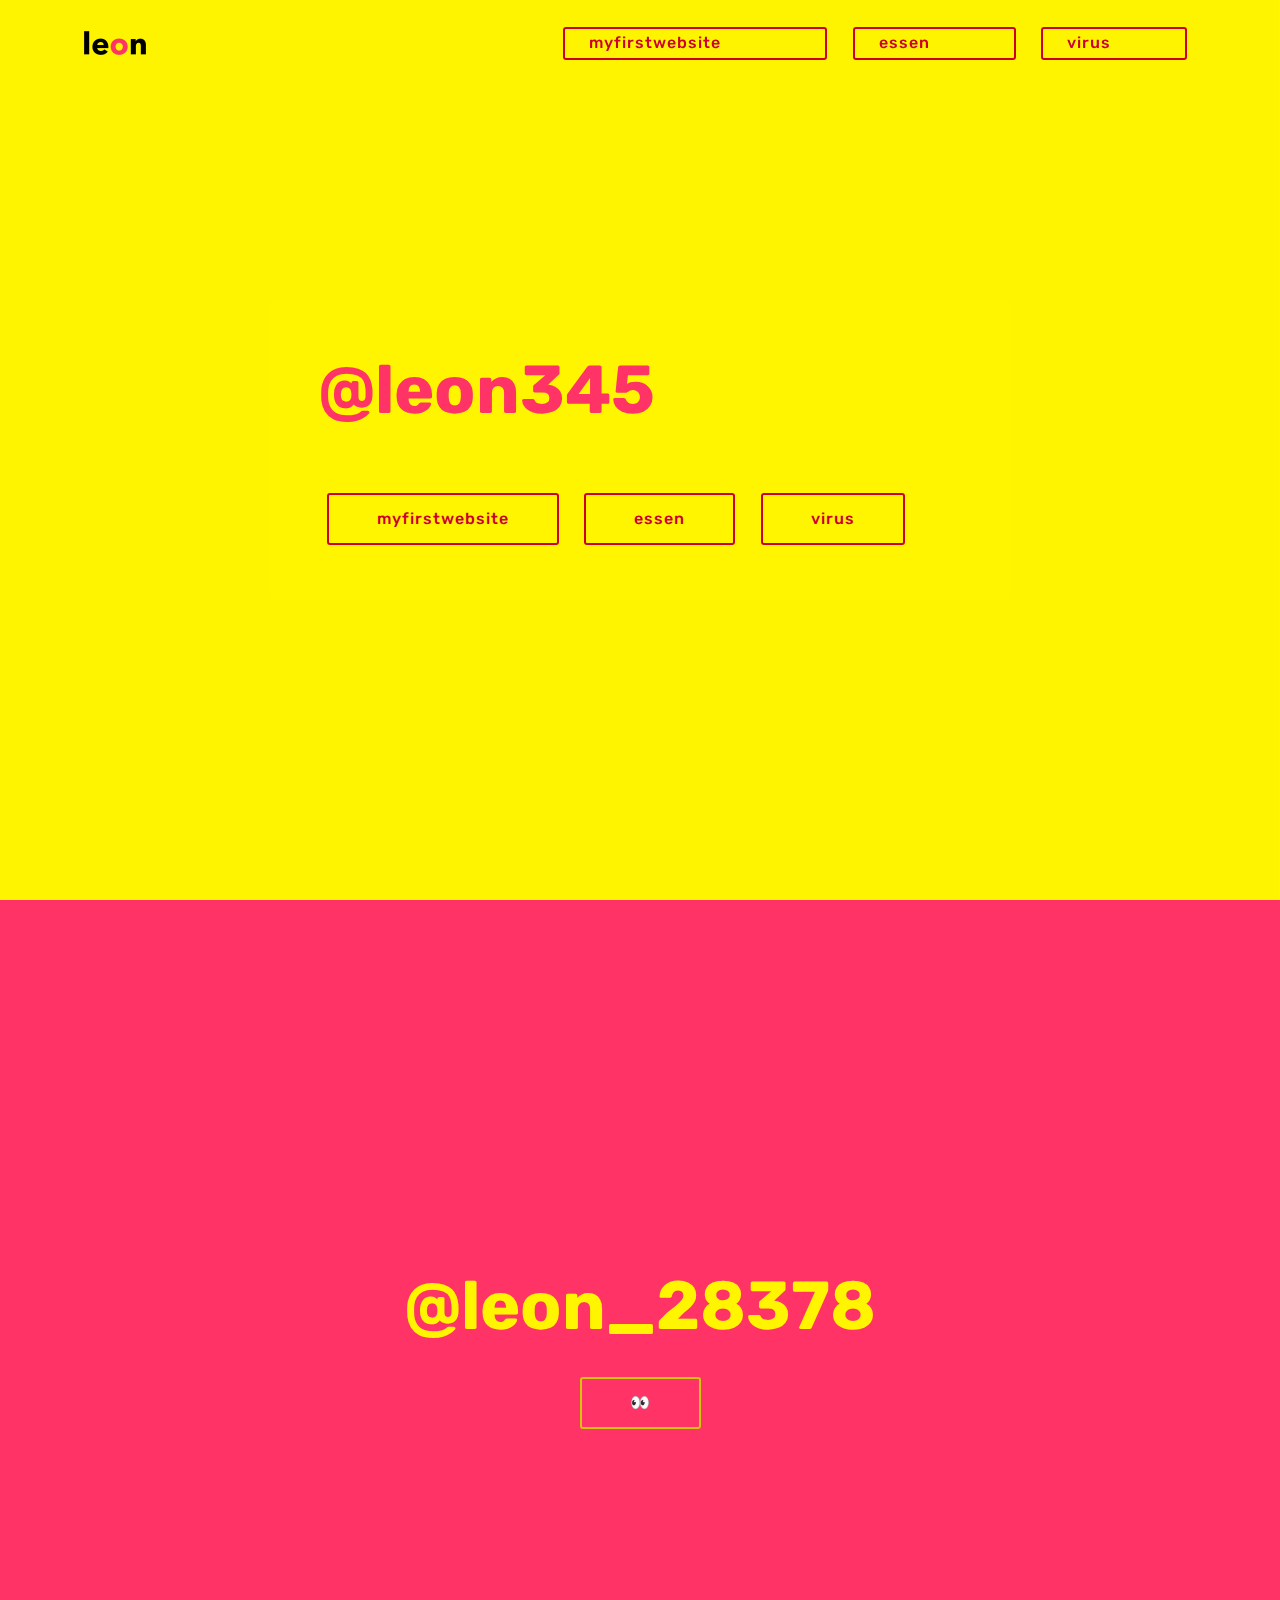
==== index.html @ 71b5fc84 "update" ====
<!DOCTYPE html>
<html  >
<head>
  <!-- Site made with Mobirise Website Builder v4.12.3, https://mobirise.com -->
  <meta charset="UTF-8">
  <meta http-equiv="X-UA-Compatible" content="IE=edge">
  <meta name="generator" content="Mobirise v4.12.3, mobirise.com">
  <meta name="viewport" content="width=device-width, initial-scale=1, minimum-scale=1">
  <link rel="shortcut icon" href="assets/images/leon-4-140x140.png" type="image/x-icon">
  <meta name="description" content="www.github.io/leon345">
  
  
  <title>Home</title>
  <link rel="stylesheet" href="assets/web/assets/mobirise-icons/mobirise-icons.css">
  <link rel="stylesheet" href="assets/bootstrap/css/bootstrap.min.css">
  <link rel="stylesheet" href="assets/bootstrap/css/bootstrap-grid.min.css">
  <link rel="stylesheet" href="assets/bootstrap/css/bootstrap-reboot.min.css">
  <link rel="stylesheet" href="assets/tether/tether.min.css">
  <link rel="stylesheet" href="assets/dropdown/css/style.css">
  <link rel="stylesheet" href="assets/theme/css/style.css">
  <link rel="preload" as="style" href="assets/mobirise/css/mbr-additional.css"><link rel="stylesheet" href="assets/mobirise/css/mbr-additional.css" type="text/css">
  
  
  
</head>
<body>
  <section class="menu cid-saAPj6ugHZ" once="menu" id="menu1-0">

    

    <nav class="navbar navbar-expand beta-menu navbar-dropdown align-items-center navbar-toggleable-sm bg-color transparent">
        <button class="navbar-toggler navbar-toggler-right" type="button" data-toggle="collapse" data-target="#navbarSupportedContent" aria-controls="navbarSupportedContent" aria-expanded="false" aria-label="Toggle navigation">
            <div class="hamburger">
                <span></span>
                <span></span>
                <span></span>
                <span></span>
            </div>
        </button>
        <div class="menu-logo">
            <div class="navbar-brand">
                <span class="navbar-logo">
                    <a href="index.html">
                         <img src="assets/images/leon-4-140x140.png" alt="Mobirise" title="" style="height: 4.4rem;">
                    </a>
                </span>
                
            </div>
        </div>
        <div class="collapse navbar-collapse" id="navbarSupportedContent">
            
            <div class="navbar-buttons mbr-section-btn"><a class="btn btn-sm btn-secondary-outline display-4" href="https://leon345.github.io/myfirstwebsite" target="_blank">myfirstwebsite &nbsp; &nbsp; &nbsp; &nbsp; &nbsp; &nbsp; &nbsp; &nbsp;</a> <a class="btn btn-sm btn-secondary-outline display-4" href="https://leon345.github.io/essen/" target="_blank">essen &nbsp; &nbsp; &nbsp; &nbsp; &nbsp; &nbsp;</a> <a class="btn btn-sm btn-secondary-outline display-4" href="https://leon345.github.io/virus/" target="_blank">virus &nbsp; &nbsp; &nbsp; &nbsp; &nbsp;</a></div>
        </div>
    </nav>
</section>

<section class="engine"><a href="https://mobirise.info/v">free html templates</a></section><section class="header10 cid-saAQTZw6A5 mbr-fullscreen mbr-parallax-background" id="header10-2">

    

    

    <div class="container">
        <div class="media-container-column mbr-white p-5 align-left col-lg-8 col-md-10 m-auto">
            <h1 class="mbr-section-title mbr-bold pb-3 mbr-fonts-style display-1"><strong>@leon345</strong></h1>
            
            <p class="mbr-text pb-3 mbr-fonts-style display-5"></p>
            <div class="mbr-section-btn"><a class="btn btn-md btn-secondary-outline display-4" href="https://leon345.github.io/myfirstwebsite" target="_blank">myfirstwebsite</a>
                <a class="btn btn-md btn-secondary-outline display-4" href="https://leon345.github.io/essen/" target="_blank">essen</a> <a class="btn btn-md btn-secondary-outline display-4" href="https://leon345.github.io/virus/中文.html" target="_blank">virus</a></div>
        </div>
    </div>

    
</section>

<section class="cid-sc0BdgbBJu mbr-fullscreen" id="header2-4">

    

    

    <div class="container align-center">
        <div class="row justify-content-md-center">
            <div class="mbr-white col-md-10">
                <h1 class="mbr-section-title mbr-bold pb-3 mbr-fonts-style display-1">@leon_28378</h1>
                
                
                <div class="mbr-section-btn"><a class="btn btn-md btn-success-outline display-4" href="assets/files/Messwert.pdf" target="_blank">👀</a></div>
            </div>
        </div>
    </div>
    
</section>


  <script src="assets/web/assets/jquery/jquery.min.js"></script>
  <script src="assets/popper/popper.min.js"></script>
  <script src="assets/bootstrap/js/bootstrap.min.js"></script>
  <script src="assets/tether/tether.min.js"></script>
  <script src="assets/smoothscroll/smooth-scroll.js"></script>
  <script src="assets/dropdown/js/nav-dropdown.js"></script>
  <script src="assets/dropdown/js/navbar-dropdown.js"></script>
  <script src="assets/touchswipe/jquery.touch-swipe.min.js"></script>
  <script src="assets/parallax/jarallax.min.js"></script>
  <script src="assets/theme/js/script.js"></script>
  
  
</body>
</html>
---- assets/web/assets/mobirise-icons/mobirise-icons.css ----
@font-face {
  font-family: 'MobiriseIcons';
  src:  url('mobirise-icons.eot?spat4u');
  src:  url('mobirise-icons.eot?spat4u#iefix') format('embedded-opentype'),
    url('mobirise-icons.ttf?spat4u') format('truetype'),
    url('mobirise-icons.woff?spat4u') format('woff'),
    url('mobirise-icons.svg?spat4u#MobiriseIcons') format('svg');
  font-weight: normal;
  font-style: normal;
  font-display: swap;
}

[class^="mbri-"], [class*=" mbri-"] {
  /* use !important to prevent issues with browser extensions that change fonts */
  font-family: MobiriseIcons !important;
  speak: none;
  font-style: normal;
  font-weight: normal;
  font-variant: normal;
  text-transform: none;
  line-height: 1;

  /* Better Font Rendering =========== */
  -webkit-font-smoothing: antialiased;
  -moz-osx-font-smoothing: grayscale;
}

.mbri-add-submenu:before {
  content: "\e900";
}
.mbri-alert:before {
  content: "\e901";
}
.mbri-align-center:before {
  content: "\e902";
}
.mbri-align-justify:before {
  content: "\e903";
}
.mbri-align-left:before {
  content: "\e904";
}
.mbri-align-right:before {
  content: "\e905";
}
.mbri-android:before {
  content: "\e906";
}
.mbri-apple:before {
  content: "\e907";
}
.mbri-arrow-down:before {
  content: "\e908";
}
.mbri-arrow-next:before {
  content: "\e909";
}
.mbri-arrow-prev:before {
  content: "\e90a";
}
.mbri-arrow-up:before {
  content: "\e90b";
}
.mbri-bold:before {
  content: "\e90c";
}
.mbri-bookmark:before {
  content: "\e90d";
}
.mbri-bootstrap:before {
  content: "\e90e";
}
.mbri-briefcase:before {
  content: "\e90f";
}
.mbri-browse:before {
  content: "\e910";
}
.mbri-bulleted-list:before {
  content: "\e911";
}
.mbri-calendar:before {
  content: "\e912";
}
.mbri-camera:before {
  content: "\e913";
}
.mbri-cart-add:before {
  content: "\e914";
}
.mbri-cart-full:before {
  content: "\e915";
}
.mbri-cash:before {
  content: "\e916";
}
.mbri-change-style:before {
  content: "\e917";
}
.mbri-chat:before {
  content: "\e918";
}
.mbri-clock:before {
  content: "\e919";
}
.mbri-close:before {
  content: "\e91a";
}
.mbri-cloud:before {
  content: "\e91b";
}
.mbri-code:before {
  content: "\e91c";
}
.mbri-contact-form:before {
  content: "\e91d";
}
.mbri-credit-card:before {
  content: "\e91e";
}
.mbri-cursor-click:before {
  content: "\e91f";
}
.mbri-cust-feedback:before {
  content: "\e920";
}
.mbri-database:before {
  content: "\e921";
}
.mbri-delivery:before {
  content: "\e922";
}
.mbri-desktop:before {
  content: "\e923";
}
.mbri-devices:before {
  content: "\e924";
}
.mbri-down:before {
  content: "\e925";
}
.mbri-download:before {
  content: "\e989";
}
.mbri-drag-n-drop:before {
  content: "\e927";
}
.mbri-drag-n-drop2:before {
  content: "\e928";
}
.mbri-edit:before {
  content: "\e929";
}
.mbri-edit2:before {
  content: "\e92a";
}
.mbri-error:before {
  content: "\e92b";
}
.mbri-extension:before {
  content: "\e92c";
}
.mbri-features:before {
  content: "\e92d";
}
.mbri-file:before {
  content: "\e92e";
}
.mbri-flag:before {
  content: "\e92f";
}
.mbri-folder:before {
  content: "\e930";
}
.mbri-gift:before {
  content: "\e931";
}
.mbri-github:before {
  content: "\e932";
}
.mbri-globe:before {
  content: "\e933";
}
.mbri-globe-2:before {
  content: "\e934";
}
.mbri-growing-chart:before {
  content: "\e935";
}
.mbri-hearth:before {
  content: "\e936";
}
.mbri-help:before {
  content: "\e937";
}
.mbri-home:before {
  content: "\e938";
}
.mbri-hot-cup:before {
  content: "\e939";
}
.mbri-idea:before {
  content: "\e93a";
}
.mbri-image-gallery:before {
  content: "\e93b";
}
.mbri-image-slider:before {
  content: "\e93c";
}
.mbri-info:before {
  content: "\e93d";
}
.mbri-italic:before {
  content: "\e93e";
}
.mbri-key:before {
  content: "\e93f";
}
.mbri-laptop:before {
  content: "\e940";
}
.mbri-layers:before {
  content: "\e941";
}
.mbri-left-right:before {
  content: "\e942";
}
.mbri-left:before {
  content: "\e943";
}
.mbri-letter:before {
  content: "\e944";
}
.mbri-like:before {
  content: "\e945";
}
.mbri-link:before {
  content: "\e946";
}
.mbri-lock:before {
  content: "\e947";
}
.mbri-login:before {
  content: "\e948";
}
.mbri-logout:before {
  content: "\e949";
}
.mbri-magic-stick:before {
  content: "\e94a";
}
.mbri-map-pin:before {
  content: "\e94b";
}
.mbri-menu:before {
  content: "\e94c";
}
.mbri-mobile:before {
  content: "\e94d";
}
.mbri-mobile2:before {
  content: "\e94e";
}
.mbri-mobirise:before {
  content: "\e94f";
}
.mbri-more-horizontal:before {
  content: "\e950";
}
.mbri-more-vertical:before {
  content: "\e951";
}
.mbri-music:before {
  content: "\e952";
}
.mbri-new-file:before {
  content: "\e953";
}
.mbri-numbered-list:before {
  content: "\e954";
}
.mbri-opened-folder:before {
  content: "\e955";
}
.mbri-pages:before {
  content: "\e956";
}
.mbri-paper-plane:before {
  content: "\e957";
}
.mbri-paperclip:before {
  content: "\e958";
}
.mbri-photo:before {
  content: "\e959";
}
.mbri-photos:before {
  content: "\e95a";
}
.mbri-pin:before {
  content: "\e95b";
}
.mbri-play:before {
  content: "\e95c";
}
.mbri-plus:before {
  content: "\e95d";
}
.mbri-preview:before {
  content: "\e95e";
}
.mbri-print:before {
  content: "\e95f";
}
.mbri-protect:before {
  content: "\e960";
}
.mbri-question:before {
  content: "\e961";
}
.mbri-quote-left:before {
  content: "\e962";
}
.mbri-quote-right:before {
  content: "\e963";
}
.mbri-refresh:before {
  content: "\e964";
}
.mbri-responsive:before {
  content: "\e965";
}
.mbri-right:before {
  content: "\e966";
}
.mbri-rocket:before {
  content: "\e967";
}
.mbri-sad-face:before {
  content: "\e968";
}
.mbri-sale:before {
  content: "\e969";
}
.mbri-save:before {
  content: "\e96a";
}
.mbri-search:before {
  content: "\e96b";
}
.mbri-setting:before {
  content: "\e96c";
}
.mbri-setting2:before {
  content: "\e96d";
}
.mbri-setting3:before {
  content: "\e96e";
}
.mbri-share:before {
  content: "\e96f";
}
.mbri-shopping-bag:before {
  content: "\e970";
}
.mbri-shopping-basket:before {
  content: "\e971";
}
.mbri-shopping-cart:before {
  content: "\e972";
}
.mbri-sites:before {
  content: "\e973";
}
.mbri-smile-face:before {
  content: "\e974";
}
.mbri-speed:before {
  content: "\e975";
}
.mbri-star:before {
  content: "\e976";
}
.mbri-success:before {
  content: "\e977";
}
.mbri-sun:before {
  content: "\e978";
}
.mbri-sun2:before {
  content: "\e979";
}
.mbri-tablet:before {
  content: "\e97a";
}
.mbri-tablet-vertical:before {
  content: "\e97b";
}
.mbri-target:before {
  content: "\e97c";
}
.mbri-timer:before {
  content: "\e97d";
}
.mbri-to-ftp:before {
  content: "\e97e";
}
.mbri-to-local-drive:before {
  content: "\e97f";
}
.mbri-touch-swipe:before {
  content: "\e980";
}
.mbri-touch:before {
  content: "\e981";
}
.mbri-trash:before {
  content: "\e982";
}
.mbri-underline:before {
  content: "\e983";
}
.mbri-unlink:before {
  content: "\e984";
}
.mbri-unlock:before {
  content: "\e985";
}
.mbri-up-down:before {
  content: "\e986";
}
.mbri-up:before {
  content: "\e987";
}
.mbri-update:before {
  content: "\e988";
}
.mbri-upload:before {
 content: "\e926"; 
}
.mbri-user:before {
  content: "\e98a";
}
.mbri-user2:before {
  content: "\e98b";
}
.mbri-users:before {
  content: "\e98c";
}
.mbri-video:before {
  content: "\e98d";
}
.mbri-video-play:before {
  content: "\e98e";
}
.mbri-watch:before {
  content: "\e98f";
}
.mbri-website-theme:before {
  content: "\e990";
}
.mbri-wifi:before {
  content: "\e991";
}
.mbri-windows:before {
  content: "\e992";
}
.mbri-zoom-out:before {
  content: "\e993";
}
.mbri-redo:before {
  content: "\e994";
}
.mbri-undo:before {
  content: "\e995";
}
---- assets/dropdown/css/style.css ----
.navbar-dropdown {
  left: 0;
  padding: 0;
  position: absolute;
  right: 0;
  top: 0;
  transition: all 0.45s ease;
  z-index: 1030;
  background: #282828; }
  .navbar-dropdown .navbar-logo {
    margin-right: 0.8rem;
    transition: margin 0.3s ease-in-out;
    vertical-align: middle; }
    .navbar-dropdown .navbar-logo img {
      height: 3.125rem;
      transition: all 0.3s ease-in-out; }
    .navbar-dropdown .navbar-logo.mbr-iconfont {
      font-size: 3.125rem;
      line-height: 3.125rem; }
  .navbar-dropdown .navbar-caption {
    font-weight: 700;
    white-space: normal;
    vertical-align: -4px;
    line-height: 3.125rem !important; }
    .navbar-dropdown .navbar-caption, .navbar-dropdown .navbar-caption:hover {
      color: inherit;
      text-decoration: none; }
  .navbar-dropdown .mbr-iconfont + .navbar-caption {
    vertical-align: -1px; }
  .navbar-dropdown.navbar-fixed-top {
    position: fixed; }
  .navbar-dropdown .navbar-brand span {
    vertical-align: -4px; }
  .navbar-dropdown.bg-color.transparent {
    background: none; }
  .navbar-dropdown.navbar-short .navbar-brand {
    padding: 0.625rem 0; }
    .navbar-dropdown.navbar-short .navbar-brand span {
      vertical-align: -1px; }
  .navbar-dropdown.navbar-short .navbar-caption {
    line-height: 2.375rem !important;
    vertical-align: -2px; }
  .navbar-dropdown.navbar-short .navbar-logo {
    margin-right: 0.5rem; }
    .navbar-dropdown.navbar-short .navbar-logo img {
      height: 2.375rem; }
    .navbar-dropdown.navbar-short .navbar-logo.mbr-iconfont {
      font-size: 2.375rem;
      line-height: 2.375rem; }
  .navbar-dropdown.navbar-short .mbr-table-cell {
    height: 3.625rem; }
  .navbar-dropdown .navbar-close {
    left: 0.6875rem;
    position: fixed;
    top: 0.75rem;
    z-index: 1000; }
  .navbar-dropdown .hamburger-icon {
    content: "";
    display: inline-block;
    vertical-align: middle;
    width: 16px;
    -webkit-box-shadow: 0 -6px 0 1px #282828,0 0 0 1px #282828,0 6px 0 1px #282828;
    -moz-box-shadow: 0 -6px 0 1px #282828,0 0 0 1px #282828,0 6px 0 1px #282828;
    box-shadow: 0 -6px 0 1px #282828,0 0 0 1px #282828,0 6px 0 1px #282828; }

.dropdown-menu .dropdown-toggle[data-toggle="dropdown-submenu"]::after {
  border-bottom: 0.35em solid transparent;
  border-left: 0.35em solid;
  border-right: 0;
  border-top: 0.35em solid transparent;
  margin-left: 0.3rem; }

.dropdown-menu .dropdown-item:focus {
  outline: 0; }

.nav-dropdown {
  font-size: 0.75rem;
  font-weight: 500;
  height: auto !important; }
  .nav-dropdown .nav-btn {
    padding-left: 1rem; }
  .nav-dropdown .link {
    margin: .667em 1.667em;
    font-weight: 500;
    padding: 0;
    transition: color .2s ease-in-out; }
    .nav-dropdown .link.dropdown-toggle {
      margin-right: 2.583em; }
      .nav-dropdown .link.dropdown-toggle::after {
        margin-left: .25rem;
        border-top: 0.35em solid;
        border-right: 0.35em solid transparent;
        border-left: 0.35em solid transparent;
        border-bottom: 0; }
      .nav-dropdown .link.dropdown-toggle[aria-expanded="true"] {
        margin: 0;
        padding: 0.667em 3.263em  0.667em 1.667em; }
  .nav-dropdown .link::after,
  .nav-dropdown .dropdown-item::after {
    color: inherit; }
  .nav-dropdown .btn {
    font-size: 0.75rem;
    font-weight: 700;
    letter-spacing: 0;
    margin-bottom: 0;
    padding-left: 1.25rem;
    padding-right: 1.25rem; }
  .nav-dropdown .dropdown-menu {
    border-radius: 0;
    border: 0;
    left: 0;
    margin: 0;
    padding-bottom: 1.25rem;
    padding-top: 1.25rem;
    position: relative; }
  .nav-dropdown .dropdown-submenu {
    margin-left: 0.125rem;
    top: 0; }
  .nav-dropdown .dropdown-item {
    font-weight: 500;
    line-height: 2;
    padding: 0.3846em 4.615em 0.3846em 1.5385em;
    position: relative;
    transition: color .2s ease-in-out, background-color .2s ease-in-out; }
    .nav-dropdown .dropdown-item::after {
      margin-top: -0.3077em;
      position: absolute;
      right: 1.1538em;
      top: 50%; }
    .nav-dropdown .dropdown-item:focus, .nav-dropdown .dropdown-item:hover {
      background: none; }

@media (max-width: 767px) {
  .nav-dropdown.navbar-toggleable-sm {
    bottom: 0;
    display: none;
    left: 0;
    overflow-x: hidden;
    position: fixed;
    top: 0;
    transform: translateX(-100%);
    -ms-transform: translateX(-100%);
    -webkit-transform: translateX(-100%);
    width: 18.75rem;
    z-index: 999; } }
.nav-dropdown.navbar-toggleable-xl {
  bottom: 0;
  display: none;
  left: 0;
  overflow-x: hidden;
  position: fixed;
  top: 0;
  transform: translateX(-100%);
  -ms-transform: translateX(-100%);
  -webkit-transform: translateX(-100%);
  width: 18.75rem;
  z-index: 999; }

.nav-dropdown-sm {
  display: block !important;
  overflow-x: hidden;
  overflow: auto;
  padding-top: 3.875rem; }
  .nav-dropdown-sm::after {
    content: "";
    display: block;
    height: 3rem;
    width: 100%; }
  .nav-dropdown-sm.collapse.in ~ .navbar-close {
    display: block !important; }
  .nav-dropdown-sm.collapsing, .nav-dropdown-sm.collapse.in {
    transform: translateX(0);
    -ms-transform: translateX(0);
    -webkit-transform: translateX(0);
    transition: all 0.25s ease-out;
    -webkit-transition: all 0.25s ease-out;
    background: #282828; }
  .nav-dropdown-sm.collapsing[aria-expanded="false"] {
    transform: translateX(-100%);
    -ms-transform: translateX(-100%);
    -webkit-transform: translateX(-100%); }
  .nav-dropdown-sm .nav-item {
    display: block;
    margin-left: 0 !important;
    padding-left: 0; }
  .nav-dropdown-sm .link,
  .nav-dropdown-sm .dropdown-item {
    border-top: 1px dotted rgba(255, 255, 255, 0.1);
    font-size: 0.8125rem;
    line-height: 1.6;
    margin: 0 !important;
    padding: 0.875rem 2.4rem 0.875rem 1.5625rem !important;
    position: relative;
    white-space: normal; }
    .nav-dropdown-sm .link:focus, .nav-dropdown-sm .link:hover,
    .nav-dropdown-sm .dropdown-item:focus,
    .nav-dropdown-sm .dropdown-item:hover {
      background: rgba(0, 0, 0, 0.2) !important;
      color: #c0a375; }
  .nav-dropdown-sm .nav-btn {
    position: relative;
    padding: 1.5625rem 1.5625rem 0 1.5625rem; }
    .nav-dropdown-sm .nav-btn::before {
      border-top: 1px dotted rgba(255, 255, 255, 0.1);
      content: "";
      left: 0;
      position: absolute;
      top: 0;
      width: 100%; }
    .nav-dropdown-sm .nav-btn + .nav-btn {
      padding-top: 0.625rem; }
      .nav-dropdown-sm .nav-btn + .nav-btn::before {
        display: none; }
  .nav-dropdown-sm .btn {
    padding: 0.625rem 0; }
  .nav-dropdown-sm .dropdown-toggle[data-toggle="dropdown-submenu"]::after {
    margin-left: .25rem;
    border-top: 0.35em solid;
    border-right: 0.35em solid transparent;
    border-left: 0.35em solid transparent;
    border-bottom: 0; }
  .nav-dropdown-sm .dropdown-toggle[data-toggle="dropdown-submenu"][aria-expanded="true"]::after {
    border-top: 0;
    border-right: 0.35em solid transparent;
    border-left: 0.35em solid transparent;
    border-bottom: 0.35em solid; }
  .nav-dropdown-sm .dropdown-menu {
    margin: 0;
    padding: 0;
    position: relative;
    top: 0;
    left: 0;
    width: 100%;
    border: 0;
    float: none;
    border-radius: 0;
    background: none; }
  .nav-dropdown-sm .dropdown-submenu {
    left: 100%;
    margin-left: 0.125rem;
    margin-top: -1.25rem;
    top: 0; }

.navbar-toggleable-sm .nav-dropdown .dropdown-menu {
  position: absolute; }

.navbar-toggleable-sm .nav-dropdown .dropdown-submenu {
  left: 100%;
  margin-left: 0.125rem;
  margin-top: -1.25rem;
  top: 0; }

.navbar-toggleable-sm.opened .nav-dropdown .dropdown-menu {
  position: relative; }

.navbar-toggleable-sm.opened .nav-dropdown .dropdown-submenu {
  left: 0;
  margin-left: 00rem;
  margin-top: 0rem;
  top: 0; }

.is-builder .nav-dropdown.collapsing {
  transition: none !important; }

/*# sourceMappingURL=style.css.map */
---- assets/theme/css/style.css ----
@charset "UTF-8";
/*!
 * Mobirise v4 theme (https://mobirise.com/)
 * Copyright 2017 Mobirise
 */
section {
  background-color: #eeeeee;
}

body {
  font-style: normal;
  line-height: 1.5;
}

section,
.container,
.container-fluid {
  position: relative;
  word-wrap: break-word;
}

a.mbr-iconfont:hover {
  text-decoration: none;
}

.article .lead p,
.article .lead ul,
.article .lead ol,
.article .lead pre,
.article .lead blockquote {
  margin-bottom: 0;
}

ul,
ol,
pre,
blockquote {
  margin-bottom: 2.3125rem;
}

pre {
  background: #f4f4f4;
  padding: 10px 24px;
  white-space: pre-wrap;
}

.inactive {
  -webkit-user-select: none;
  -moz-user-select: none;
  -ms-user-select: none;
  user-select: none;
  pointer-events: none;
  -webkit-user-drag: none;
  user-drag: none;
}

.mbr-section__comments .row {
  justify-content: center;
  -webkit-justify-content: center;
}

a {
  font-style: normal;
  font-weight: 400;
  cursor: pointer;
}
a, a:hover {
  text-decoration: none;
}

figure {
  margin-bottom: 0;
}

body {
  color: #232323;
}

h1,
h2,
h3,
h4,
h5,
h6,
.h1,
.h2,
.h3,
.h4,
.h5,
.h6,
.display-1,
.display-2,
.display-3,
.display-4 {
  line-height: 1;
  word-break: break-word;
  word-wrap: break-word;
}

.mbr-section-title {
  font-style: normal;
  line-height: 1.2;
}

.mbr-section-subtitle {
  line-height: 1.3;
}

.mbr-text {
  font-style: normal;
  line-height: 1.6;
}

b,
strong {
  font-weight: bold;
}

blockquote {
  padding: 10px 0 10px 20px;
  position: relative;
  border-left: 2px solid;
  border-color: #ff3366;
}

input:-webkit-autofill, input:-webkit-autofill:hover, input:-webkit-autofill:focus, input:-webkit-autofill:active {
  transition-delay: 9999s;
  transition-property: background-color, color;
}

textarea[type=hidden] {
  display: none;
}

body {
  position: relative;
}

section {
  background-position: 50% 50%;
  background-repeat: no-repeat;
  background-size: cover;
}
section .mbr-background-video,
section .mbr-background-video-preview {
  position: absolute;
  bottom: 0;
  left: 0;
  right: 0;
  top: 0;
}

.hidden {
  visibility: hidden;
}

.mbr-z-index20 {
  z-index: 20;
}

/*! Base colors */
.mbr-white {
  color: #ffffff;
}

.mbr-black {
  color: #000000;
}

.mbr-bg-white {
  background-color: #ffffff;
}

.mbr-bg-black {
  background-color: #000000;
}

/*! Text-aligns */
.align-left {
  text-align: left;
}

.align-center {
  text-align: center;
}

.align-right {
  text-align: right;
}

@media (max-width: 767px) {
  .align-left,
.align-center,
.align-right,
.mbr-section-btn,
.mbr-section-title {
    text-align: center;
  }
}
/*! Font-weight  */
.mbr-light {
  font-weight: 300;
}

.mbr-regular {
  font-weight: 400;
}

.mbr-semibold {
  font-weight: 500;
}

.mbr-bold {
  font-weight: 700;
}

/*! Media  */
.media-size-item {
  -webkit-flex: 1 1 auto;
  -moz-flex: 1 1 auto;
  -ms-flex: 1 1 auto;
  -o-flex: 1 1 auto;
  flex: 1 1 auto;
}

.media-content {
  -webkit-flex-basis: 100%;
  flex-basis: 100%;
}

.media-container-row {
  display: -ms-flexbox;
  display: -webkit-flex;
  display: flex;
  -webkit-flex-direction: row;
  -ms-flex-direction: row;
  flex-direction: row;
  -webkit-flex-wrap: wrap;
  -ms-flex-wrap: wrap;
  flex-wrap: wrap;
  -webkit-justify-content: center;
  -ms-flex-pack: center;
  justify-content: center;
  -webkit-align-content: center;
  -ms-flex-line-pack: center;
  align-content: center;
  -webkit-align-items: start;
  -ms-flex-align: start;
  align-items: start;
}
.media-container-row .media-size-item {
  width: 400px;
}

.media-container-column {
  display: -ms-flexbox;
  display: -webkit-flex;
  display: flex;
  -webkit-flex-direction: column;
  -ms-flex-direction: column;
  flex-direction: column;
  -webkit-flex-wrap: wrap;
  -ms-flex-wrap: wrap;
  flex-wrap: wrap;
  -webkit-justify-content: center;
  -ms-flex-pack: center;
  justify-content: center;
  -webkit-align-content: center;
  -ms-flex-line-pack: center;
  align-content: center;
  -webkit-align-items: stretch;
  -ms-flex-align: stretch;
  align-items: stretch;
}
.media-container-column > * {
  width: 100%;
}

@media (min-width: 992px) {
  .media-container-row {
    -webkit-flex-wrap: nowrap;
    -ms-flex-wrap: nowrap;
    flex-wrap: nowrap;
  }
}
figure {
  overflow: hidden;
}

figure[mbr-media-size] {
  transition: width 0.1s;
}

.mbr-figure img,
.mbr-figure iframe {
  display: block;
  width: 100%;
}

.card {
  background-color: transparent;
  border: none;
}

.card-box {
  width: 100%;
}

.card-img {
  text-align: center;
  flex-shrink: 0;
  -webkit-flex-shrink: 0;
}

.media {
  max-width: 100%;
  margin: 0 auto;
}

.mbr-figure {
  -ms-flex-item-align: center;
  -ms-grid-row-align: center;
  -webkit-align-self: center;
  align-self: center;
}

.media-container > div {
  max-width: 100%;
}

.mbr-figure img,
.card-img img {
  width: 100%;
}

@media (max-width: 991px) {
  .media-size-item {
    width: auto !important;
  }

  .media {
    width: auto;
  }

  .mbr-figure {
    width: 100% !important;
  }
}
/*! Buttons */
.btn {
  font-weight: 500;
  border-width: 2px;
  font-style: normal;
  letter-spacing: 1px;
  margin: 0.4rem 0.8rem;
  white-space: normal;
  -webkit-transition: all 0.3s ease-in-out;
  -moz-transition: all 0.3s ease-in-out;
  transition: all 0.3s ease-in-out;
  display: inline-flex;
  align-items: center;
  justify-content: center;
  word-break: break-word;
  -webkit-align-items: center;
  -webkit-justify-content: center;
  display: -webkit-inline-flex;
}

.btn-sm {
  font-weight: 500;
  letter-spacing: 1px;
  -webkit-transition: all 0.3s ease-in-out;
  -moz-transition: all 0.3s ease-in-out;
  transition: all 0.3s ease-in-out;
}

.btn-md {
  font-weight: 500;
  letter-spacing: 1px;
  margin: 0.4rem 0.8rem !important;
  -webkit-transition: all 0.3s ease-in-out;
  -moz-transition: all 0.3s ease-in-out;
  transition: all 0.3s ease-in-out;
}

.btn-lg {
  font-weight: 500;
  letter-spacing: 1px;
  margin: 0.4rem 0.8rem !important;
  -webkit-transition: all 0.3s ease-in-out;
  -moz-transition: all 0.3s ease-in-out;
  transition: all 0.3s ease-in-out;
}

.mbr-section-btn {
  margin-left: -0.25rem;
  margin-right: -0.25rem;
  font-size: 0;
}

nav .mbr-section-btn {
  margin-left: 0rem;
  margin-right: 0rem;
}

.btn-form {
  border-radius: 0;
}
.btn-form:hover {
  cursor: pointer;
}

/*! Btn icon margin */
.btn .mbr-iconfont,
.btn.btn-sm .mbr-iconfont {
  cursor: pointer;
  margin-right: 0.5rem;
}

.btn.btn-md .mbr-iconfont,
.btn.btn-md .mbr-iconfont {
  margin-right: 0.8rem;
}

.mbr-regular {
  font-weight: 400;
}

.mbr-semibold {
  font-weight: 500;
}

.mbr-bold {
  font-weight: 700;
}

[type=submit] {
  -webkit-appearance: none;
}

/*! Full-screen */
.mbr-fullscreen .mbr-overlay {
  min-height: 100vh;
}

.mbr-fullscreen {
  display: flex;
  display: -webkit-flex;
  display: -moz-flex;
  display: -ms-flex;
  display: -o-flex;
  align-items: center;
  -webkit-align-items: center;
  min-height: 100vh;
  padding-top: 3rem;
  padding-bottom: 3rem;
}

/*! Map */
.map {
  height: 25rem;
  position: relative;
}
.map iframe {
  width: 100%;
  height: 100%;
}

.mbr-overlay {
  background-color: #000;
  bottom: 0;
  left: 0;
  opacity: 0.5;
  position: absolute;
  right: 0;
  top: 0;
  z-index: 0;
  pointer-events: none;
}

/* Form */
blockquote {
  font-style: italic;
  padding: 10px 0 10px 20px;
  font-size: 1.09rem;
  position: relative;
  border-width: 3px;
}

.form-control {
  background-color: #f5f5f5;
  box-shadow: none;
  color: #565656;
  line-height: 1.43;
  min-height: 3.5em;
  padding: 1.07em 0.5em;
}
.form-control, .form-control:focus {
  border: 1px solid #e8e8e8;
}
.form-active .form-control:invalid {
  border-color: red;
}

.form-control-label {
  position: relative;
  cursor: pointer;
  margin-bottom: 0.357em;
  padding: 0;
}

.alert {
  color: #ffffff;
  border-radius: 0;
  border: 0;
  font-size: 0.875rem;
  line-height: 1.5;
  margin-bottom: 1.875rem;
  padding: 1.25rem;
  position: relative;
}
.alert.alert-form::after {
  background-color: inherit;
  bottom: -7px;
  content: "";
  display: block;
  height: 14px;
  left: 50%;
  margin-left: -7px;
  position: absolute;
  transform: rotate(45deg);
  width: 14px;
  -webkit-transform: rotate(45deg);
}

.form-asterisk {
  font-family: initial;
  position: absolute;
  top: -2px;
  font-weight: normal;
}

/*! Scroll to top arrow */
#scrollToTop a i:before {
  content: "";
  position: absolute;
  height: 40%;
  top: 25%;
  background: #fff;
  width: 2px;
  left: calc(50% - 1px);
}
#scrollToTop a i:after {
  content: "";
  position: absolute;
  display: block;
  border-top: 2px solid #fff;
  border-right: 2px solid #fff;
  width: 40%;
  height: 40%;
  left: 30%;
  bottom: 30%;
  transform: rotate(135deg);
  -webkit-transform: rotate(135deg);
}

.mbr-arrow-up {
  bottom: 25px;
  right: 90px;
  position: fixed;
  text-align: right;
  z-index: 5000;
  color: #ffffff;
  font-size: 32px;
  transform: rotate(180deg);
  -webkit-transform: rotate(180deg);
}

.mbr-arrow-up a {
  background: rgba(0, 0, 0, 0.2);
  border-radius: 3px;
  color: #fff;
  display: inline-block;
  height: 60px;
  width: 60px;
  outline-style: none !important;
  position: relative;
  text-decoration: none;
  transition: all 0.3s ease-in-out;
  cursor: pointer;
  text-align: center;
}
.mbr-arrow-up a:hover {
  background-color: rgba(0, 0, 0, 0.4);
}
.mbr-arrow-up a i {
  line-height: 60px;
}

.mbr-arrow-up-icon {
  display: block;
  color: #fff;
}

.mbr-arrow-up-icon::before {
  content: "›";
  display: inline-block;
  font-family: serif;
  font-size: 32px;
  line-height: 1;
  font-style: normal;
  position: relative;
  top: 6px;
  left: -4px;
  -webkit-transform: rotate(-90deg);
  transform: rotate(-90deg);
}

/*! Arrow Down */
.mbr-arrow {
  position: absolute;
  bottom: 45px;
  left: 50%;
  width: 60px;
  height: 60px;
  cursor: pointer;
  background-color: rgba(80, 80, 80, 0.5);
  border-radius: 50%;
  -webkit-transform: translateX(-50%);
  transform: translateX(-50%);
}
.mbr-arrow > a {
  display: inline-block;
  text-decoration: none;
  outline-style: none;
  -webkit-animation: arrowdown 1.7s ease-in-out infinite;
  animation: arrowdown 1.7s ease-in-out infinite;
}
.mbr-arrow > a > i {
  position: absolute;
  top: -2px;
  left: 15px;
  font-size: 2rem;
}

@keyframes arrowdown {
  0% {
    transform: translateY(0px);
    -webkit-transform: translateY(0px);
  }
  50% {
    transform: translateY(-5px);
    -webkit-transform: translateY(-5px);
  }
  100% {
    transform: translateY(0px);
    -webkit-transform: translateY(0px);
  }
}
@-webkit-keyframes arrowdown {
  0% {
    transform: translateY(0px);
    -webkit-transform: translateY(0px);
  }
  50% {
    transform: translateY(-5px);
    -webkit-transform: translateY(-5px);
  }
  100% {
    transform: translateY(0px);
    -webkit-transform: translateY(0px);
  }
}
@media (max-width: 500px) {
  .mbr-arrow-up {
    left: 50%;
    right: auto;
    transform: translateX(-50%) rotate(180deg);
    -webkit-transform: translateX(-50%) rotate(180deg);
  }
}
/*Gradients animation*/
@keyframes gradient-animation {
  from {
    background-position: 0% 100%;
    animation-timing-function: ease-in-out;
  }
  to {
    background-position: 100% 0%;
    animation-timing-function: ease-in-out;
  }
}
@-webkit-keyframes gradient-animation {
  from {
    background-position: 0% 100%;
    animation-timing-function: ease-in-out;
  }
  to {
    background-position: 100% 0%;
    animation-timing-function: ease-in-out;
  }
}
.bg-gradient {
  background-size: 200% 200%;
  animation: gradient-animation 5s infinite alternate;
  -webkit-animation: gradient-animation 5s infinite alternate;
}

.menu .navbar-brand {
  display: -webkit-flex;
}
.menu .navbar-brand span {
  display: flex;
  display: -webkit-flex;
}
.menu .navbar-brand .navbar-caption-wrap {
  display: -webkit-flex;
}
.menu .navbar-brand .navbar-logo img {
  display: -webkit-flex;
}
@media (min-width: 768px) and (max-width: 1023px) {
  .menu .navbar-toggleable-sm .navbar-nav {
    display: -webkit-box;
    display: -webkit-flex;
    display: -ms-flexbox;
  }
}
@media (max-width: 1023px) {
  .menu .navbar-collapse {
    max-height: 93.5vh;
  }
  .menu .navbar-collapse.show {
    overflow: auto;
  }
}
@media (min-width: 1024px) {
  .menu .navbar-nav.nav-dropdown {
    display: -webkit-flex;
  }
  .menu .navbar-toggleable-sm .navbar-collapse {
    display: -webkit-flex !important;
  }
  .menu .collapsed .navbar-collapse {
    max-height: 93.5vh;
  }
  .menu .collapsed .navbar-collapse.show {
    overflow: auto;
  }
}
@media (max-width: 767px) {
  .menu .navbar-collapse {
    max-height: 80vh;
  }
}

/* Others*/
.note-check a[data-value=Rubik] {
  font-style: normal;
}

.mbr-arrow a {
  color: #ffffff;
}

@media (max-width: 767px) {
  .mbr-arrow {
    display: none;
  }
}
.navbar {
  display: -webkit-flex;
  -webkit-flex-wrap: wrap;
  -webkit-align-items: center;
  -webkit-justify-content: space-between;
}

.navbar-collapse {
  -webkit-flex-basis: 100%;
  -webkit-flex-grow: 1;
  -webkit-align-items: center;
}

.nav-dropdown .link {
  padding: 0.667em 1.667em !important;
  margin: 0 !important;
}

.nav {
  display: -webkit-flex;
  -webkit-flex-wrap: wrap;
}

.row {
  display: -webkit-flex;
  -webkit-flex-wrap: wrap;
}

.justify-content-center {
  -webkit-justify-content: center;
}

.form-inline {
  display: -webkit-flex;
  -webkit-flex-flow: row wrap;
  -webkit-align-items: center;
}

.card-wrapper {
  -webkit-flex: 1;
}

.carousel-control {
  z-index: 10;
  display: -webkit-flex;
  -webkit-align-items: center;
  -webkit-justify-content: center;
}

.carousel-controls {
  display: -webkit-flex;
}

.media {
  display: -webkit-flex;
}

.form-group:focus {
  outline: none;
}

.jq-selectbox__select {
  padding: 1.07em 0.5em;
  position: absolute;
  top: 0;
  left: 0;
  width: 100%;
}

.jq-selectbox__dropdown {
  position: absolute;
  top: 100%;
  left: 0 !important;
  width: 100% !important;
}

.jq-selectbox__trigger-arrow {
  transform: translateY(-50%);
}

.jq-selectbox li {
  padding: 1.07em 0.5em;
}

input[type=range] {
  padding-left: 0 !important;
  padding-right: 0 !important;
}

.modal-dialog,
.modal-content {
  height: 100%;
}

.modal-dialog .carousel-inner {
  height: calc(100vh - 1.75rem);
}
@media (max-width: 575px) {
  .modal-dialog .carousel-inner {
    height: calc(100vh - 1rem);
  }
}

.carousel-item {
  text-align: center;
}

.carousel-item img {
  margin: auto;
}

.navbar-toggler {
  -webkit-align-self: flex-start;
  -ms-flex-item-align: start;
  align-self: flex-start;
  padding: 0.25rem 0.75rem;
  font-size: 1.25rem;
  line-height: 1;
  background: transparent;
  border: 1px solid transparent;
  -webkit-border-radius: 0.25rem;
  border-radius: 0.25rem;
}

.navbar-toggler:focus,
.navbar-toggler:hover {
  text-decoration: none;
}

.navbar-toggler-icon {
  display: inline-block;
  width: 1.5em;
  height: 1.5em;
  vertical-align: middle;
  content: "";
  background: no-repeat center center;
  -webkit-background-size: 100% 100%;
  -o-background-size: 100% 100%;
  background-size: 100% 100%;
}

.navbar-toggler-left {
  position: absolute;
  left: 1rem;
}

.navbar-toggler-right {
  position: absolute;
  right: 1rem;
}

@media (max-width: 575px) {
  .navbar-toggleable .navbar-nav .dropdown-menu {
    position: static;
    float: none;
  }

  .navbar-toggleable > .container {
    padding-right: 0;
    padding-left: 0;
  }
}
@media (min-width: 576px) {
  .navbar-toggleable {
    -webkit-box-orient: horizontal;
    -webkit-box-direction: normal;
    -webkit-flex-direction: row;
    -ms-flex-direction: row;
    flex-direction: row;
    -webkit-flex-wrap: nowrap;
    -ms-flex-wrap: nowrap;
    flex-wrap: nowrap;
    -webkit-box-align: center;
    -webkit-align-items: center;
    -ms-flex-align: center;
    align-items: center;
  }

  .navbar-toggleable .navbar-nav {
    -webkit-box-orient: horizontal;
    -webkit-box-direction: normal;
    -webkit-flex-direction: row;
    -ms-flex-direction: row;
    flex-direction: row;
  }

  .navbar-toggleable .navbar-nav .nav-link {
    padding-right: 0.5rem;
    padding-left: 0.5rem;
  }

  .navbar-toggleable > .container {
    display: -webkit-box;
    display: -webkit-flex;
    display: -ms-flexbox;
    display: flex;
    -webkit-flex-wrap: nowrap;
    -ms-flex-wrap: nowrap;
    flex-wrap: nowrap;
    -webkit-box-align: center;
    -webkit-align-items: center;
    -ms-flex-align: center;
    align-items: center;
  }

  .navbar-toggleable .navbar-collapse {
    display: -webkit-box !important;
    display: -webkit-flex !important;
    display: -ms-flexbox !important;
    display: flex !important;
    width: 100%;
  }

  .navbar-toggleable .navbar-toggler {
    display: none;
  }
}
@media (max-width: 767px) {
  .navbar-toggleable-sm .navbar-nav .dropdown-menu {
    position: static;
    float: none;
  }

  .navbar-toggleable-sm > .container {
    padding-right: 0;
    padding-left: 0;
  }
}
@media (min-width: 768px) {
  .navbar-toggleable-sm {
    -webkit-box-orient: horizontal;
    -webkit-box-direction: normal;
    -webkit-flex-direction: row;
    -ms-flex-direction: row;
    flex-direction: row;
    -webkit-flex-wrap: nowrap;
    -ms-flex-wrap: nowrap;
    flex-wrap: nowrap;
    -webkit-box-align: center;
    -webkit-align-items: center;
    -ms-flex-align: center;
    align-items: center;
  }

  .navbar-toggleable-sm .navbar-nav {
    -webkit-box-orient: horizontal;
    -webkit-box-direction: normal;
    -webkit-flex-direction: row;
    -ms-flex-direction: row;
    flex-direction: row;
  }

  .navbar-toggleable-sm .navbar-nav .nav-link {
    padding-right: 0.5rem;
    padding-left: 0.5rem;
  }

  .navbar-toggleable-sm > .container {
    display: -webkit-box;
    display: -webkit-flex;
    display: -ms-flexbox;
    display: flex;
    -webkit-flex-wrap: nowrap;
    -ms-flex-wrap: nowrap;
    flex-wrap: nowrap;
    -webkit-box-align: center;
    -webkit-align-items: center;
    -ms-flex-align: center;
    align-items: center;
  }

  .navbar-toggleable-sm .navbar-collapse {
    display: none;
    width: 100%;
  }

  .navbar-toggleable-sm .navbar-toggler {
    display: none;
  }
}
@media (max-width: 1023px) {
  .navbar-toggleable-md .navbar-nav .dropdown-menu {
    position: static;
    float: none;
  }

  .navbar-toggleable-md > .container {
    padding-right: 0;
    padding-left: 0;
  }
}
@media (min-width: 1024px) {
  .navbar-toggleable-md {
    -webkit-box-orient: horizontal;
    -webkit-box-direction: normal;
    -webkit-flex-direction: row;
    -ms-flex-direction: row;
    flex-direction: row;
    -webkit-flex-wrap: nowrap;
    -ms-flex-wrap: nowrap;
    flex-wrap: nowrap;
    -webkit-box-align: center;
    -webkit-align-items: center;
    -ms-flex-align: center;
    align-items: center;
  }

  .navbar-toggleable-md .navbar-nav {
    -webkit-box-orient: horizontal;
    -webkit-box-direction: normal;
    -webkit-flex-direction: row;
    -ms-flex-direction: row;
    flex-direction: row;
  }

  .navbar-toggleable-md .navbar-nav .nav-link {
    padding-right: 0.5rem;
    padding-left: 0.5rem;
  }

  .navbar-toggleable-md > .container {
    display: -webkit-box;
    display: -webkit-flex;
    display: -ms-flexbox;
    display: flex;
    -webkit-flex-wrap: nowrap;
    -ms-flex-wrap: nowrap;
    flex-wrap: nowrap;
    -webkit-box-align: center;
    -webkit-align-items: center;
    -ms-flex-align: center;
    align-items: center;
  }

  .navbar-toggleable-md .navbar-collapse {
    display: -webkit-box !important;
    display: -webkit-flex !important;
    display: -ms-flexbox !important;
    display: flex !important;
    width: 100%;
  }

  .navbar-toggleable-md .navbar-toggler {
    display: none;
  }
}
@media (max-width: 1199px) {
  .navbar-toggleable-lg .navbar-nav .dropdown-menu {
    position: static;
    float: none;
  }

  .navbar-toggleable-lg > .container {
    padding-right: 0;
    padding-left: 0;
  }
}
@media (min-width: 1200px) {
  .navbar-toggleable-lg {
    -webkit-box-orient: horizontal;
    -webkit-box-direction: normal;
    -webkit-flex-direction: row;
    -ms-flex-direction: row;
    flex-direction: row;
    -webkit-flex-wrap: nowrap;
    -ms-flex-wrap: nowrap;
    flex-wrap: nowrap;
    -webkit-box-align: center;
    -webkit-align-items: center;
    -ms-flex-align: center;
    align-items: center;
  }

  .navbar-toggleable-lg .navbar-nav {
    -webkit-box-orient: horizontal;
    -webkit-box-direction: normal;
    -webkit-flex-direction: row;
    -ms-flex-direction: row;
    flex-direction: row;
  }

  .navbar-toggleable-lg .navbar-nav .nav-link {
    padding-right: 0.5rem;
    padding-left: 0.5rem;
  }

  .navbar-toggleable-lg > .container {
    display: -webkit-box;
    display: -webkit-flex;
    display: -ms-flexbox;
    display: flex;
    -webkit-flex-wrap: nowrap;
    -ms-flex-wrap: nowrap;
    flex-wrap: nowrap;
    -webkit-box-align: center;
    -webkit-align-items: center;
    -ms-flex-align: center;
    align-items: center;
  }

  .navbar-toggleable-lg .navbar-collapse {
    display: -webkit-box !important;
    display: -webkit-flex !important;
    display: -ms-flexbox !important;
    display: flex !important;
    width: 100%;
  }

  .navbar-toggleable-lg .navbar-toggler {
    display: none;
  }
}
.navbar-toggleable-xl {
  -webkit-box-orient: horizontal;
  -webkit-box-direction: normal;
  -webkit-flex-direction: row;
  -ms-flex-direction: row;
  flex-direction: row;
  -webkit-flex-wrap: nowrap;
  -ms-flex-wrap: nowrap;
  flex-wrap: nowrap;
  -webkit-box-align: center;
  -webkit-align-items: center;
  -ms-flex-align: center;
  align-items: center;
}

.navbar-toggleable-xl .navbar-nav .dropdown-menu {
  position: static;
  float: none;
}

.navbar-toggleable-xl > .container {
  padding-right: 0;
  padding-left: 0;
}

.navbar-toggleable-xl .navbar-nav {
  -webkit-box-orient: horizontal;
  -webkit-box-direction: normal;
  -webkit-flex-direction: row;
  -ms-flex-direction: row;
  flex-direction: row;
}

.navbar-toggleable-xl .navbar-nav .nav-link {
  padding-right: 0.5rem;
  padding-left: 0.5rem;
}

.navbar-toggleable-xl > .container {
  display: -webkit-box;
  display: -webkit-flex;
  display: -ms-flexbox;
  display: flex;
  -webkit-flex-wrap: nowrap;
  -ms-flex-wrap: nowrap;
  flex-wrap: nowrap;
  -webkit-box-align: center;
  -webkit-align-items: center;
  -ms-flex-align: center;
  align-items: center;
}

.navbar-toggleable-xl .navbar-collapse {
  display: -webkit-box !important;
  display: -webkit-flex !important;
  display: -ms-flexbox !important;
  display: flex !important;
  width: 100%;
}

.navbar-toggleable-xl .navbar-toggler {
  display: none;
}

.card-img {
  width: auto;
}

.menu .navbar.collapsed:not(.beta-menu) {
  flex-direction: column;
  -webkit-flex-direction: column;
}

.carousel-item.active,
.carousel-item-next,
.carousel-item-prev {
  display: -webkit-box;
  display: -webkit-flex;
  display: -ms-flexbox;
  display: flex;
}

.note-air-layout .dropup .dropdown-menu,
.note-air-layout .navbar-fixed-bottom .dropdown .dropdown-menu {
  bottom: initial !important;
}

html,
body {
  height: auto;
  min-height: 100vh;
}

.dropup .dropdown-toggle::after {
  display: none;
}.engine {
	position: absolute;
	text-indent: -2400px;
	text-align: center;
	padding: 0;
	top: 0;
	left: -2400px;
}
---- assets/mobirise/css/mbr-additional.css ----
@import url(https://fonts.googleapis.com/css?family=Rubik:300,400,500,600,700,800,900,300i,400i,500i,600i,700i,800i,900i&display=swap);





body {
  font-family: Rubik;
}
.display-1 {
  font-family: 'Rubik', sans-serif;
  font-size: 4.25rem;
  font-display: swap;
}
.display-1 > .mbr-iconfont {
  font-size: 6.8rem;
}
.display-2 {
  font-family: 'Rubik', sans-serif;
  font-size: 3rem;
  font-display: swap;
}
.display-2 > .mbr-iconfont {
  font-size: 4.8rem;
}
.display-4 {
  font-family: 'Rubik', sans-serif;
  font-size: 1rem;
  font-display: swap;
}
.display-4 > .mbr-iconfont {
  font-size: 1.6rem;
}
.display-5 {
  font-family: 'Rubik', sans-serif;
  font-size: 1.5rem;
  font-display: swap;
}
.display-5 > .mbr-iconfont {
  font-size: 2.4rem;
}
.display-7 {
  font-family: 'Rubik', sans-serif;
  font-size: 1rem;
  font-display: swap;
}
.display-7 > .mbr-iconfont {
  font-size: 1.6rem;
}
/* ---- Fluid typography for mobile devices ---- */
/* 1.4 - font scale ratio ( bootstrap == 1.42857 ) */
/* 100vw - current viewport width */
/* (48 - 20)  48 == 48rem == 768px, 20 == 20rem == 320px(minimal supported viewport) */
/* 0.65 - min scale variable, may vary */
@media (max-width: 768px) {
  .display-1 {
    font-size: 3.4rem;
    font-size: calc( 2.1374999999999997rem + (4.25 - 2.1374999999999997) * ((100vw - 20rem) / (48 - 20)));
    line-height: calc( 1.4 * (2.1374999999999997rem + (4.25 - 2.1374999999999997) * ((100vw - 20rem) / (48 - 20))));
  }
  .display-2 {
    font-size: 2.4rem;
    font-size: calc( 1.7rem + (3 - 1.7) * ((100vw - 20rem) / (48 - 20)));
    line-height: calc( 1.4 * (1.7rem + (3 - 1.7) * ((100vw - 20rem) / (48 - 20))));
  }
  .display-4 {
    font-size: 0.8rem;
    font-size: calc( 1rem + (1 - 1) * ((100vw - 20rem) / (48 - 20)));
    line-height: calc( 1.4 * (1rem + (1 - 1) * ((100vw - 20rem) / (48 - 20))));
  }
  .display-5 {
    font-size: 1.2rem;
    font-size: calc( 1.175rem + (1.5 - 1.175) * ((100vw - 20rem) / (48 - 20)));
    line-height: calc( 1.4 * (1.175rem + (1.5 - 1.175) * ((100vw - 20rem) / (48 - 20))));
  }
}
/* Buttons */
.btn {
  padding: 1rem 3rem;
  border-radius: 3px;
}
.btn-sm {
  padding: 0.6rem 1.5rem;
  border-radius: 3px;
}
.btn-md {
  padding: 1rem 3rem;
  border-radius: 3px;
}
.btn-lg {
  padding: 1.2rem 3.2rem;
  border-radius: 3px;
}
.bg-primary {
  background-color: #000000 !important;
}
.bg-success {
  background-color: #f7ed4a !important;
}
.bg-info {
  background-color: #ff3366 !important;
}
.bg-warning {
  background-color: #ffffff !important;
}
.bg-danger {
  background-color: #149dcc !important;
}
.btn-primary,
.btn-primary:active {
  background-color: #000000 !important;
  border-color: #000000 !important;
  color: #ffffff !important;
}
.btn-primary:hover,
.btn-primary:focus,
.btn-primary.focus,
.btn-primary.active {
  color: #ffffff !important;
  background-color: #000000 !important;
  border-color: #000000 !important;
}
.btn-primary.disabled,
.btn-primary:disabled {
  color: #ffffff !important;
  background-color: #000000 !important;
  border-color: #000000 !important;
}
.btn-secondary,
.btn-secondary:active {
  background-color: #ff3366 !important;
  border-color: #ff3366 !important;
  color: #ffffff !important;
}
.btn-secondary:hover,
.btn-secondary:focus,
.btn-secondary.focus,
.btn-secondary.active {
  color: #ffffff !important;
  background-color: #e50039 !important;
  border-color: #e50039 !important;
}
.btn-secondary.disabled,
.btn-secondary:disabled {
  color: #ffffff !important;
  background-color: #e50039 !important;
  border-color: #e50039 !important;
}
.btn-info,
.btn-info:active {
  background-color: #ff3366 !important;
  border-color: #ff3366 !important;
  color: #ffffff !important;
}
.btn-info:hover,
.btn-info:focus,
.btn-info.focus,
.btn-info.active {
  color: #ffffff !important;
  background-color: #e50039 !important;
  border-color: #e50039 !important;
}
.btn-info.disabled,
.btn-info:disabled {
  color: #ffffff !important;
  background-color: #e50039 !important;
  border-color: #e50039 !important;
}
.btn-success,
.btn-success:active {
  background-color: #f7ed4a !important;
  border-color: #f7ed4a !important;
  color: #3f3c03 !important;
}
.btn-success:hover,
.btn-success:focus,
.btn-success.focus,
.btn-success.active {
  color: #3f3c03 !important;
  background-color: #eadd0a !important;
  border-color: #eadd0a !important;
}
.btn-success.disabled,
.btn-success:disabled {
  color: #3f3c03 !important;
  background-color: #eadd0a !important;
  border-color: #eadd0a !important;
}
.btn-warning,
.btn-warning:active {
  background-color: #ffffff !important;
  border-color: #ffffff !important;
  color: #808080 !important;
}
.btn-warning:hover,
.btn-warning:focus,
.btn-warning.focus,
.btn-warning.active {
  color: #808080 !important;
  background-color: #d9d9d9 !important;
  border-color: #d9d9d9 !important;
}
.btn-warning.disabled,
.btn-warning:disabled {
  color: #808080 !important;
  background-color: #d9d9d9 !important;
  border-color: #d9d9d9 !important;
}
.btn-danger,
.btn-danger:active {
  background-color: #149dcc !important;
  border-color: #149dcc !important;
  color: #ffffff !important;
}
.btn-danger:hover,
.btn-danger:focus,
.btn-danger.focus,
.btn-danger.active {
  color: #ffffff !important;
  background-color: #0d6786 !important;
  border-color: #0d6786 !important;
}
.btn-danger.disabled,
.btn-danger:disabled {
  color: #ffffff !important;
  background-color: #0d6786 !important;
  border-color: #0d6786 !important;
}
.btn-white {
  color: #333333 !important;
}
.btn-white,
.btn-white:active {
  background-color: #ffffff !important;
  border-color: #ffffff !important;
  color: #808080 !important;
}
.btn-white:hover,
.btn-white:focus,
.btn-white.focus,
.btn-white.active {
  color: #808080 !important;
  background-color: #d9d9d9 !important;
  border-color: #d9d9d9 !important;
}
.btn-white.disabled,
.btn-white:disabled {
  color: #808080 !important;
  background-color: #d9d9d9 !important;
  border-color: #d9d9d9 !important;
}
.btn-black,
.btn-black:active {
  background-color: #333333 !important;
  border-color: #333333 !important;
  color: #ffffff !important;
}
.btn-black:hover,
.btn-black:focus,
.btn-black.focus,
.btn-black.active {
  color: #ffffff !important;
  background-color: #0d0d0d !important;
  border-color: #0d0d0d !important;
}
.btn-black.disabled,
.btn-black:disabled {
  color: #ffffff !important;
  background-color: #0d0d0d !important;
  border-color: #0d0d0d !important;
}
.btn-primary-outline,
.btn-primary-outline:active {
  background: none;
  border-color: #000000;
  color: #000000;
}
.btn-primary-outline:hover,
.btn-primary-outline:focus,
.btn-primary-outline.focus,
.btn-primary-outline.active {
  color: #ffffff;
  background-color: #000000;
  border-color: #000000;
}
.btn-primary-outline.disabled,
.btn-primary-outline:disabled {
  color: #ffffff !important;
  background-color: #000000 !important;
  border-color: #000000 !important;
}
.btn-secondary-outline,
.btn-secondary-outline:active {
  background: none;
  border-color: #cc0033;
  color: #cc0033;
}
.btn-secondary-outline:hover,
.btn-secondary-outline:focus,
.btn-secondary-outline.focus,
.btn-secondary-outline.active {
  color: #ffffff;
  background-color: #ff3366;
  border-color: #ff3366;
}
.btn-secondary-outline.disabled,
.btn-secondary-outline:disabled {
  color: #ffffff !important;
  background-color: #ff3366 !important;
  border-color: #ff3366 !important;
}
.btn-info-outline,
.btn-info-outline:active {
  background: none;
  border-color: #cc0033;
  color: #cc0033;
}
.btn-info-outline:hover,
.btn-info-outline:focus,
.btn-info-outline.focus,
.btn-info-outline.active {
  color: #ffffff;
  background-color: #ff3366;
  border-color: #ff3366;
}
.btn-info-outline.disabled,
.btn-info-outline:disabled {
  color: #ffffff !important;
  background-color: #ff3366 !important;
  border-color: #ff3366 !important;
}
.btn-success-outline,
.btn-success-outline:active {
  background: none;
  border-color: #d2c609;
  color: #d2c609;
}
.btn-success-outline:hover,
.btn-success-outline:focus,
.btn-success-outline.focus,
.btn-success-outline.active {
  color: #3f3c03;
  background-color: #f7ed4a;
  border-color: #f7ed4a;
}
.btn-success-outline.disabled,
.btn-success-outline:disabled {
  color: #3f3c03 !important;
  background-color: #f7ed4a !important;
  border-color: #f7ed4a !important;
}
.btn-warning-outline,
.btn-warning-outline:active {
  background: none;
  border-color: #cccccc;
  color: #cccccc;
}
.btn-warning-outline:hover,
.btn-warning-outline:focus,
.btn-warning-outline.focus,
.btn-warning-outline.active {
  color: #808080;
  background-color: #ffffff;
  border-color: #ffffff;
}
.btn-warning-outline.disabled,
.btn-warning-outline:disabled {
  color: #808080 !important;
  background-color: #ffffff !important;
  border-color: #ffffff !important;
}
.btn-danger-outline,
.btn-danger-outline:active {
  background: none;
  border-color: #0b566f;
  color: #0b566f;
}
.btn-danger-outline:hover,
.btn-danger-outline:focus,
.btn-danger-outline.focus,
.btn-danger-outline.active {
  color: #ffffff;
  background-color: #149dcc;
  border-color: #149dcc;
}
.btn-danger-outline.disabled,
.btn-danger-outline:disabled {
  color: #ffffff !important;
  background-color: #149dcc !important;
  border-color: #149dcc !important;
}
.btn-black-outline,
.btn-black-outline:active {
  background: none;
  border-color: #000000;
  color: #000000;
}
.btn-black-outline:hover,
.btn-black-outline:focus,
.btn-black-outline.focus,
.btn-black-outline.active {
  color: #ffffff;
  background-color: #333333;
  border-color: #333333;
}
.btn-black-outline.disabled,
.btn-black-outline:disabled {
  color: #ffffff !important;
  background-color: #333333 !important;
  border-color: #333333 !important;
}
.btn-white-outline,
.btn-white-outline:active,
.btn-white-outline.active {
  background: none;
  border-color: #ffffff;
  color: #ffffff;
}
.btn-white-outline:hover,
.btn-white-outline:focus,
.btn-white-outline.focus {
  color: #333333;
  background-color: #ffffff;
  border-color: #ffffff;
}
.text-primary {
  color: #000000 !important;
}
.text-secondary {
  color: #ff3366 !important;
}
.text-success {
  color: #f7ed4a !important;
}
.text-info {
  color: #ff3366 !important;
}
.text-warning {
  color: #ffffff !important;
}
.text-danger {
  color: #149dcc !important;
}
.text-white {
  color: #ffffff !important;
}
.text-black {
  color: #000000 !important;
}
a.text-primary:hover,
a.text-primary:focus {
  color: #000000 !important;
}
a.text-secondary:hover,
a.text-secondary:focus {
  color: #cc0033 !important;
}
a.text-success:hover,
a.text-success:focus {
  color: #d2c609 !important;
}
a.text-info:hover,
a.text-info:focus {
  color: #cc0033 !important;
}
a.text-warning:hover,
a.text-warning:focus {
  color: #cccccc !important;
}
a.text-danger:hover,
a.text-danger:focus {
  color: #0b566f !important;
}
a.text-white:hover,
a.text-white:focus {
  color: #b3b3b3 !important;
}
a.text-black:hover,
a.text-black:focus {
  color: #4d4d4d !important;
}
.alert-success {
  background-color: #70c770;
}
.alert-info {
  background-color: #ff3366;
}
.alert-warning {
  background-color: #ffffff;
}
.alert-danger {
  background-color: #149dcc;
}
.mbr-section-btn a.btn:not(.btn-form):hover,
.mbr-section-btn a.btn:not(.btn-form):focus {
  box-shadow: none !important;
}
.mbr-gallery-filter li.active .btn {
  background-color: #000000;
  border-color: #000000;
  color: #ffffff;
}
.mbr-gallery-filter li.active .btn:focus {
  box-shadow: none;
}
a,
a:hover {
  color: #000000;
}
.mbr-plan-header.bg-primary .mbr-plan-subtitle,
.mbr-plan-header.bg-primary .mbr-plan-price-desc {
  color: #b3b3b3;
}
.mbr-plan-header.bg-success .mbr-plan-subtitle,
.mbr-plan-header.bg-success .mbr-plan-price-desc {
  color: #ffffff;
}
.mbr-plan-header.bg-info .mbr-plan-subtitle,
.mbr-plan-header.bg-info .mbr-plan-price-desc {
  color: #ffffff;
}
.mbr-plan-header.bg-warning .mbr-plan-subtitle,
.mbr-plan-header.bg-warning .mbr-plan-price-desc {
  color: #ffffff;
}
.mbr-plan-header.bg-danger .mbr-plan-subtitle,
.mbr-plan-header.bg-danger .mbr-plan-price-desc {
  color: #b4e6f8;
}
/* Scroll to top button*/
.scrollToTop_wraper {
  display: none;
}
.form-control {
  font-family: 'Rubik', sans-serif;
  font-size: 1rem;
  font-display: swap;
}
.form-control > .mbr-iconfont {
  font-size: 1.6rem;
}
blockquote {
  border-color: #000000;
}
/* Forms */
.mbr-form .btn {
  margin: .4rem 0;
}
@media (max-width: 767px) {
  .btn {
    font-size: .75rem !important;
  }
  .btn .mbr-iconfont {
    font-size: 1rem !important;
  }
}
/* Footer */
.mbr-footer-content li::before,
.mbr-footer .mbr-contacts li::before {
  background: #000000;
}
.mbr-footer-content li a:hover,
.mbr-footer .mbr-contacts li a:hover {
  color: #000000;
}
/* Headers*/
@media screen and (-ms-high-contrast: active), (-ms-high-contrast: none) {
  .card-wrapper {
    flex: auto !important;
  }
}
.jq-selectbox li:hover,
.jq-selectbox li.selected {
  background-color: #000000;
  color: #ffffff;
}
.jq-selectbox .jq-selectbox__trigger-arrow,
.jq-number__spin.minus:after,
.jq-number__spin.plus:after {
  transition: 0.4s;
  border-top-color: currentColor;
  border-bottom-color: currentColor;
}
.jq-selectbox:hover .jq-selectbox__trigger-arrow,
.jq-number__spin.minus:hover:after,
.jq-number__spin.plus:hover:after {
  border-top-color: #000000;
  border-bottom-color: #000000;
}
.xdsoft_datetimepicker .xdsoft_calendar td.xdsoft_default,
.xdsoft_datetimepicker .xdsoft_calendar td.xdsoft_current,
.xdsoft_datetimepicker .xdsoft_timepicker .xdsoft_time_box > div > div.xdsoft_current {
  color: #ffffff !important;
  background-color: #000000 !important;
  box-shadow: none !important;
}
.xdsoft_datetimepicker .xdsoft_calendar td:hover,
.xdsoft_datetimepicker .xdsoft_timepicker .xdsoft_time_box > div > div:hover {
  color: #ffffff !important;
  background: #ff3366 !important;
  box-shadow: none !important;
}
.lazy-bg {
  background-image: none !important;
}
.lazy-placeholder:not(section),
.lazy-none {
  display: block;
  position: relative;
  padding-bottom: 56.25%;
}
iframe.lazy-placeholder,
.lazy-placeholder:after {
  content: '';
  position: absolute;
  width: 100px;
  height: 100px;
  background: transparent no-repeat center;
  background-size: contain;
  top: 50%;
  left: 50%;
  transform: translateX(-50%) translateY(-50%);
  background-image: url("data:image/svg+xml;charset=UTF-8,%3csvg width='32' height='32' viewBox='0 0 64 64' xmlns='http://www.w3.org/2000/svg' stroke='%23000000' %3e%3cg fill='none' fill-rule='evenodd'%3e%3cg transform='translate(16 16)' stroke-width='2'%3e%3ccircle stroke-opacity='.5' cx='16' cy='16' r='16'/%3e%3cpath d='M32 16c0-9.94-8.06-16-16-16'%3e%3canimateTransform attributeName='transform' type='rotate' from='0 16 16' to='360 16 16' dur='1s' repeatCount='indefinite'/%3e%3c/path%3e%3c/g%3e%3c/g%3e%3c/svg%3e");
}
section.lazy-placeholder:after {
  opacity: 0.3;
}
.cid-saAPj6ugHZ .navbar {
  padding: .5rem 0;
  background: #fff501;
  transition: none;
  min-height: 77px;
}
.cid-saAPj6ugHZ .navbar-dropdown.bg-color.transparent.opened {
  background: #fff501;
}
.cid-saAPj6ugHZ a {
  font-style: normal;
}
.cid-saAPj6ugHZ .nav-item span {
  padding-right: 0.4em;
  line-height: 0.5em;
  vertical-align: text-bottom;
  position: relative;
  text-decoration: none;
}
.cid-saAPj6ugHZ .nav-item a {
  display: -webkit-flex;
  align-items: center;
  justify-content: center;
  padding: 0.7rem 0 !important;
  margin: 0rem .65rem !important;
  -webkit-align-items: center;
  -webkit-justify-content: center;
}
.cid-saAPj6ugHZ .nav-item:focus,
.cid-saAPj6ugHZ .nav-link:focus {
  outline: none;
}
.cid-saAPj6ugHZ .btn {
  padding: 0.4rem 1.5rem;
  display: -webkit-inline-flex;
  align-items: center;
  -webkit-align-items: center;
}
.cid-saAPj6ugHZ .btn .mbr-iconfont {
  font-size: 1.6rem;
}
.cid-saAPj6ugHZ .menu-logo {
  margin-right: auto;
}
.cid-saAPj6ugHZ .menu-logo .navbar-brand {
  display: flex;
  margin-left: 5rem;
  padding: 0;
  transition: padding .2s;
  min-height: 3.8rem;
  -webkit-align-items: center;
  align-items: center;
}
.cid-saAPj6ugHZ .menu-logo .navbar-brand .navbar-caption-wrap {
  display: flex;
  -webkit-align-items: center;
  align-items: center;
  word-break: break-word;
  min-width: 7rem;
  margin: .3rem 0;
}
.cid-saAPj6ugHZ .menu-logo .navbar-brand .navbar-caption-wrap .navbar-caption {
  line-height: 1.2rem !important;
  padding-right: 2rem;
}
.cid-saAPj6ugHZ .menu-logo .navbar-brand .navbar-logo {
  font-size: 4rem;
  transition: font-size 0.25s;
}
.cid-saAPj6ugHZ .menu-logo .navbar-brand .navbar-logo img {
  display: flex;
}
.cid-saAPj6ugHZ .menu-logo .navbar-brand .navbar-logo .mbr-iconfont {
  transition: font-size 0.25s;
}
.cid-saAPj6ugHZ .menu-logo .navbar-brand .navbar-logo a {
  display: inline-flex;
}
.cid-saAPj6ugHZ .navbar-toggleable-sm .navbar-collapse {
  justify-content: flex-end;
  -webkit-justify-content: flex-end;
  padding-right: 5rem;
  width: auto;
}
.cid-saAPj6ugHZ .navbar-toggleable-sm .navbar-collapse .navbar-nav {
  flex-wrap: wrap;
  -webkit-flex-wrap: wrap;
  padding-left: 0;
}
.cid-saAPj6ugHZ .navbar-toggleable-sm .navbar-collapse .navbar-nav .nav-item {
  -webkit-align-self: center;
  align-self: center;
}
.cid-saAPj6ugHZ .navbar-toggleable-sm .navbar-collapse .navbar-buttons {
  padding-left: 0;
  padding-bottom: 0;
}
.cid-saAPj6ugHZ .dropdown .dropdown-menu {
  background: #fff501;
  visibility: hidden;
  display: block;
  position: absolute;
  min-width: 5rem;
  padding-top: 1.4rem;
  padding-bottom: 1.4rem;
  text-align: left;
}
.cid-saAPj6ugHZ .dropdown .dropdown-menu .dropdown-item {
  width: auto;
  padding: 0.235em 1.5385em 0.235em 1.5385em !important;
}
.cid-saAPj6ugHZ .dropdown .dropdown-menu .dropdown-item::after {
  right: 0.5rem;
}
.cid-saAPj6ugHZ .dropdown .dropdown-menu .dropdown-submenu {
  margin: 0;
}
.cid-saAPj6ugHZ .dropdown.open > .dropdown-menu {
  visibility: visible;
}
.cid-saAPj6ugHZ .navbar-toggleable-sm.opened:after {
  position: absolute;
  width: 100vw;
  height: 100vh;
  content: '';
  background-color: rgba(0, 0, 0, 0.1);
  left: 0;
  bottom: 0;
  transform: translateY(100%);
  -webkit-transform: translateY(100%);
  z-index: 1000;
}
.cid-saAPj6ugHZ .navbar.navbar-short {
  min-height: 60px;
  transition: all .2s;
}
.cid-saAPj6ugHZ .navbar.navbar-short .navbar-toggler-right {
  top: 20px;
}
.cid-saAPj6ugHZ .navbar.navbar-short .navbar-logo a {
  font-size: 2.5rem !important;
  line-height: 2.5rem;
  transition: font-size 0.25s;
}
.cid-saAPj6ugHZ .navbar.navbar-short .navbar-logo a .mbr-iconfont {
  font-size: 2.5rem !important;
}
.cid-saAPj6ugHZ .navbar.navbar-short .navbar-logo a img {
  height: 3rem !important;
}
.cid-saAPj6ugHZ .navbar.navbar-short .navbar-brand {
  min-height: 3rem;
}
.cid-saAPj6ugHZ button.navbar-toggler {
  width: 31px;
  height: 18px;
  cursor: pointer;
  transition: all .2s;
  top: 1.5rem;
  right: 1rem;
}
.cid-saAPj6ugHZ button.navbar-toggler:focus {
  outline: none;
}
.cid-saAPj6ugHZ button.navbar-toggler .hamburger span {
  position: absolute;
  right: 0;
  width: 30px;
  height: 2px;
  border-right: 5px;
  background-color: #ff3366;
}
.cid-saAPj6ugHZ button.navbar-toggler .hamburger span:nth-child(1) {
  top: 0;
  transition: all .2s;
}
.cid-saAPj6ugHZ button.navbar-toggler .hamburger span:nth-child(2) {
  top: 8px;
  transition: all .15s;
}
.cid-saAPj6ugHZ button.navbar-toggler .hamburger span:nth-child(3) {
  top: 8px;
  transition: all .15s;
}
.cid-saAPj6ugHZ button.navbar-toggler .hamburger span:nth-child(4) {
  top: 16px;
  transition: all .2s;
}
.cid-saAPj6ugHZ nav.opened .hamburger span:nth-child(1) {
  top: 8px;
  width: 0;
  opacity: 0;
  right: 50%;
  transition: all .2s;
}
.cid-saAPj6ugHZ nav.opened .hamburger span:nth-child(2) {
  -webkit-transform: rotate(45deg);
  transform: rotate(45deg);
  transition: all .25s;
}
.cid-saAPj6ugHZ nav.opened .hamburger span:nth-child(3) {
  -webkit-transform: rotate(-45deg);
  transform: rotate(-45deg);
  transition: all .25s;
}
.cid-saAPj6ugHZ nav.opened .hamburger span:nth-child(4) {
  top: 8px;
  width: 0;
  opacity: 0;
  right: 50%;
  transition: all .2s;
}
.cid-saAPj6ugHZ .collapsed.navbar-expand {
  flex-direction: column;
  -webkit-flex-direction: column;
}
.cid-saAPj6ugHZ .collapsed .btn {
  display: -webkit-flex;
}
.cid-saAPj6ugHZ .collapsed .navbar-collapse {
  display: none !important;
  padding-right: 0 !important;
}
.cid-saAPj6ugHZ .collapsed .navbar-collapse.collapsing,
.cid-saAPj6ugHZ .collapsed .navbar-collapse.show {
  display: block !important;
}
.cid-saAPj6ugHZ .collapsed .navbar-collapse.collapsing .navbar-nav,
.cid-saAPj6ugHZ .collapsed .navbar-collapse.show .navbar-nav {
  display: block;
  text-align: center;
}
.cid-saAPj6ugHZ .collapsed .navbar-collapse.collapsing .navbar-nav .nav-item,
.cid-saAPj6ugHZ .collapsed .navbar-collapse.show .navbar-nav .nav-item {
  clear: both;
}
.cid-saAPj6ugHZ .collapsed .navbar-collapse.collapsing .navbar-buttons,
.cid-saAPj6ugHZ .collapsed .navbar-collapse.show .navbar-buttons {
  text-align: center;
}
.cid-saAPj6ugHZ .collapsed .navbar-collapse.collapsing .navbar-buttons:last-child,
.cid-saAPj6ugHZ .collapsed .navbar-collapse.show .navbar-buttons:last-child {
  margin-bottom: 1rem;
}
@media (min-width: 1024px) {
  .cid-saAPj6ugHZ .collapsed:not(.navbar-short) .navbar-collapse {
    max-height: calc(98.5vh - 4.4rem);
  }
}
.cid-saAPj6ugHZ .collapsed button.navbar-toggler {
  display: block;
}
.cid-saAPj6ugHZ .collapsed .navbar-brand {
  margin-left: 1rem !important;
}
.cid-saAPj6ugHZ .collapsed .navbar-toggleable-sm {
  flex-direction: column;
  -webkit-flex-direction: column;
}
.cid-saAPj6ugHZ .collapsed .dropdown .dropdown-menu {
  width: 100%;
  text-align: center;
  position: relative;
  opacity: 0;
  overflow: hidden;
  display: block;
  height: 0;
  visibility: hidden;
  padding: 0;
  transition-duration: .5s;
  transition-property: opacity,padding,height;
}
.cid-saAPj6ugHZ .collapsed .dropdown.open > .dropdown-menu {
  position: relative;
  opacity: 1;
  height: auto;
  padding: 1.4rem 0;
  visibility: visible;
}
.cid-saAPj6ugHZ .collapsed .dropdown .dropdown-submenu {
  left: 0;
  text-align: center;
  width: 100%;
}
.cid-saAPj6ugHZ .collapsed .dropdown .dropdown-toggle[data-toggle="dropdown-submenu"]::after {
  margin-top: 0;
  position: inherit;
  right: 0;
  top: 50%;
  display: inline-block;
  width: 0;
  height: 0;
  margin-left: .3em;
  vertical-align: middle;
  content: "";
  border-top: .30em solid;
  border-right: .30em solid transparent;
  border-left: .30em solid transparent;
}
@media (max-width: 1023px) {
  .cid-saAPj6ugHZ .navbar-expand {
    flex-direction: column;
    -webkit-flex-direction: column;
  }
  .cid-saAPj6ugHZ img {
    height: 3.8rem !important;
  }
  .cid-saAPj6ugHZ .btn {
    display: -webkit-flex;
  }
  .cid-saAPj6ugHZ button.navbar-toggler {
    display: block;
  }
  .cid-saAPj6ugHZ .navbar-brand {
    margin-left: 1rem !important;
  }
  .cid-saAPj6ugHZ .navbar-toggleable-sm {
    flex-direction: column;
    -webkit-flex-direction: column;
  }
  .cid-saAPj6ugHZ .navbar-collapse {
    display: none !important;
    padding-right: 0 !important;
  }
  .cid-saAPj6ugHZ .navbar-collapse.collapsing,
  .cid-saAPj6ugHZ .navbar-collapse.show {
    display: block !important;
  }
  .cid-saAPj6ugHZ .navbar-collapse.collapsing .navbar-nav,
  .cid-saAPj6ugHZ .navbar-collapse.show .navbar-nav {
    display: block;
    text-align: center;
  }
  .cid-saAPj6ugHZ .navbar-collapse.collapsing .navbar-nav .nav-item,
  .cid-saAPj6ugHZ .navbar-collapse.show .navbar-nav .nav-item {
    clear: both;
  }
  .cid-saAPj6ugHZ .navbar-collapse.collapsing .navbar-buttons,
  .cid-saAPj6ugHZ .navbar-collapse.show .navbar-buttons {
    text-align: center;
  }
  .cid-saAPj6ugHZ .navbar-collapse.collapsing .navbar-buttons:last-child,
  .cid-saAPj6ugHZ .navbar-collapse.show .navbar-buttons:last-child {
    margin-bottom: 1rem;
  }
  .cid-saAPj6ugHZ .dropdown .dropdown-menu {
    width: 100%;
    text-align: center;
    position: relative;
    opacity: 0;
    overflow: hidden;
    display: block;
    height: 0;
    visibility: hidden;
    padding: 0;
    transition-duration: .5s;
    transition-property: opacity,padding,height;
  }
  .cid-saAPj6ugHZ .dropdown.open > .dropdown-menu {
    position: relative;
    opacity: 1;
    height: auto;
    padding: 1.4rem 0;
    visibility: visible;
  }
  .cid-saAPj6ugHZ .dropdown .dropdown-submenu {
    left: 0;
    text-align: center;
    width: 100%;
  }
  .cid-saAPj6ugHZ .dropdown .dropdown-toggle[data-toggle="dropdown-submenu"]::after {
    margin-top: 0;
    position: inherit;
    right: 0;
    top: 50%;
    display: inline-block;
    width: 0;
    height: 0;
    margin-left: .3em;
    vertical-align: middle;
    content: "";
    border-top: .30em solid;
    border-right: .30em solid transparent;
    border-left: .30em solid transparent;
  }
}
@media (min-width: 767px) {
  .cid-saAPj6ugHZ .menu-logo {
    flex-shrink: 0;
    -webkit-flex-shrink: 0;
  }
}
.cid-saAPj6ugHZ .navbar-collapse {
  flex-basis: auto;
  -webkit-flex-basis: auto;
}
.cid-saAPj6ugHZ .nav-link:hover,
.cid-saAPj6ugHZ .dropdown-item:hover {
  color: #ff3366 !important;
}
.cid-saAQTZw6A5 {
  background-image: url("../../../assets/images/gelb-2000x1250.jpg");
}
.cid-saAQTZw6A5 .mbr-section-subtitle {
  letter-spacing: .2rem;
}
.cid-saAQTZw6A5 .media-container-column {
  background-color: #fff501;
}
@media (max-width: 767px) {
  .cid-saAQTZw6A5 .media-container-column {
    padding: 1rem !important;
  }
}
.cid-saAQTZw6A5 H1 {
  color: #ff3366;
  text-align: left;
}
.cid-saAQTZw6A5 .mbr-text,
.cid-saAQTZw6A5 .mbr-section-btn {
  color: #000000;
}
.cid-sc0BdgbBJu {
  background-color: #ff3366;
}
.cid-sc0BdgbBJu H1 {
  color: #fff501;
  text-align: center;
}
.cid-sc0BdgbBJu .mbr-text,
.cid-sc0BdgbBJu .mbr-section-btn {
  color: #fff501;
}
---- assets/mobirise/css/mbr-additional.css ----
@import url(https://fonts.googleapis.com/css?family=Rubik:300,400,500,600,700,800,900,300i,400i,500i,600i,700i,800i,900i&display=swap);





body {
  font-family: Rubik;
}
.display-1 {
  font-family: 'Rubik', sans-serif;
  font-size: 4.25rem;
  font-display: swap;
}
.display-1 > .mbr-iconfont {
  font-size: 6.8rem;
}
.display-2 {
  font-family: 'Rubik', sans-serif;
  font-size: 3rem;
  font-display: swap;
}
.display-2 > .mbr-iconfont {
  font-size: 4.8rem;
}
.display-4 {
  font-family: 'Rubik', sans-serif;
  font-size: 1rem;
  font-display: swap;
}
.display-4 > .mbr-iconfont {
  font-size: 1.6rem;
}
.display-5 {
  font-family: 'Rubik', sans-serif;
  font-size: 1.5rem;
  font-display: swap;
}
.display-5 > .mbr-iconfont {
  font-size: 2.4rem;
}
.display-7 {
  font-family: 'Rubik', sans-serif;
  font-size: 1rem;
  font-display: swap;
}
.display-7 > .mbr-iconfont {
  font-size: 1.6rem;
}
/* ---- Fluid typography for mobile devices ---- */
/* 1.4 - font scale ratio ( bootstrap == 1.42857 ) */
/* 100vw - current viewport width */
/* (48 - 20)  48 == 48rem == 768px, 20 == 20rem == 320px(minimal supported viewport) */
/* 0.65 - min scale variable, may vary */
@media (max-width: 768px) {
  .display-1 {
    font-size: 3.4rem;
    font-size: calc( 2.1374999999999997rem + (4.25 - 2.1374999999999997) * ((100vw - 20rem) / (48 - 20)));
    line-height: calc( 1.4 * (2.1374999999999997rem + (4.25 - 2.1374999999999997) * ((100vw - 20rem) / (48 - 20))));
  }
  .display-2 {
    font-size: 2.4rem;
    font-size: calc( 1.7rem + (3 - 1.7) * ((100vw - 20rem) / (48 - 20)));
    line-height: calc( 1.4 * (1.7rem + (3 - 1.7) * ((100vw - 20rem) / (48 - 20))));
  }
  .display-4 {
    font-size: 0.8rem;
    font-size: calc( 1rem + (1 - 1) * ((100vw - 20rem) / (48 - 20)));
    line-height: calc( 1.4 * (1rem + (1 - 1) * ((100vw - 20rem) / (48 - 20))));
  }
  .display-5 {
    font-size: 1.2rem;
    font-size: calc( 1.175rem + (1.5 - 1.175) * ((100vw - 20rem) / (48 - 20)));
    line-height: calc( 1.4 * (1.175rem + (1.5 - 1.175) * ((100vw - 20rem) / (48 - 20))));
  }
}
/* Buttons */
.btn {
  padding: 1rem 3rem;
  border-radius: 3px;
}
.btn-sm {
  padding: 0.6rem 1.5rem;
  border-radius: 3px;
}
.btn-md {
  padding: 1rem 3rem;
  border-radius: 3px;
}
.btn-lg {
  padding: 1.2rem 3.2rem;
  border-radius: 3px;
}
.bg-primary {
  background-color: #000000 !important;
}
.bg-success {
  background-color: #f7ed4a !important;
}
.bg-info {
  background-color: #ff3366 !important;
}
.bg-warning {
  background-color: #ffffff !important;
}
.bg-danger {
  background-color: #149dcc !important;
}
.btn-primary,
.btn-primary:active {
  background-color: #000000 !important;
  border-color: #000000 !important;
  color: #ffffff !important;
}
.btn-primary:hover,
.btn-primary:focus,
.btn-primary.focus,
.btn-primary.active {
  color: #ffffff !important;
  background-color: #000000 !important;
  border-color: #000000 !important;
}
.btn-primary.disabled,
.btn-primary:disabled {
  color: #ffffff !important;
  background-color: #000000 !important;
  border-color: #000000 !important;
}
.btn-secondary,
.btn-secondary:active {
  background-color: #ff3366 !important;
  border-color: #ff3366 !important;
  color: #ffffff !important;
}
.btn-secondary:hover,
.btn-secondary:focus,
.btn-secondary.focus,
.btn-secondary.active {
  color: #ffffff !important;
  background-color: #e50039 !important;
  border-color: #e50039 !important;
}
.btn-secondary.disabled,
.btn-secondary:disabled {
  color: #ffffff !important;
  background-color: #e50039 !important;
  border-color: #e50039 !important;
}
.btn-info,
.btn-info:active {
  background-color: #ff3366 !important;
  border-color: #ff3366 !important;
  color: #ffffff !important;
}
.btn-info:hover,
.btn-info:focus,
.btn-info.focus,
.btn-info.active {
  color: #ffffff !important;
  background-color: #e50039 !important;
  border-color: #e50039 !important;
}
.btn-info.disabled,
.btn-info:disabled {
  color: #ffffff !important;
  background-color: #e50039 !important;
  border-color: #e50039 !important;
}
.btn-success,
.btn-success:active {
  background-color: #f7ed4a !important;
  border-color: #f7ed4a !important;
  color: #3f3c03 !important;
}
.btn-success:hover,
.btn-success:focus,
.btn-success.focus,
.btn-success.active {
  color: #3f3c03 !important;
  background-color: #eadd0a !important;
  border-color: #eadd0a !important;
}
.btn-success.disabled,
.btn-success:disabled {
  color: #3f3c03 !important;
  background-color: #eadd0a !important;
  border-color: #eadd0a !important;
}
.btn-warning,
.btn-warning:active {
  background-color: #ffffff !important;
  border-color: #ffffff !important;
  color: #808080 !important;
}
.btn-warning:hover,
.btn-warning:focus,
.btn-warning.focus,
.btn-warning.active {
  color: #808080 !important;
  background-color: #d9d9d9 !important;
  border-color: #d9d9d9 !important;
}
.btn-warning.disabled,
.btn-warning:disabled {
  color: #808080 !important;
  background-color: #d9d9d9 !important;
  border-color: #d9d9d9 !important;
}
.btn-danger,
.btn-danger:active {
  background-color: #149dcc !important;
  border-color: #149dcc !important;
  color: #ffffff !important;
}
.btn-danger:hover,
.btn-danger:focus,
.btn-danger.focus,
.btn-danger.active {
  color: #ffffff !important;
  background-color: #0d6786 !important;
  border-color: #0d6786 !important;
}
.btn-danger.disabled,
.btn-danger:disabled {
  color: #ffffff !important;
  background-color: #0d6786 !important;
  border-color: #0d6786 !important;
}
.btn-white {
  color: #333333 !important;
}
.btn-white,
.btn-white:active {
  background-color: #ffffff !important;
  border-color: #ffffff !important;
  color: #808080 !important;
}
.btn-white:hover,
.btn-white:focus,
.btn-white.focus,
.btn-white.active {
  color: #808080 !important;
  background-color: #d9d9d9 !important;
  border-color: #d9d9d9 !important;
}
.btn-white.disabled,
.btn-white:disabled {
  color: #808080 !important;
  background-color: #d9d9d9 !important;
  border-color: #d9d9d9 !important;
}
.btn-black,
.btn-black:active {
  background-color: #333333 !important;
  border-color: #333333 !important;
  color: #ffffff !important;
}
.btn-black:hover,
.btn-black:focus,
.btn-black.focus,
.btn-black.active {
  color: #ffffff !important;
  background-color: #0d0d0d !important;
  border-color: #0d0d0d !important;
}
.btn-black.disabled,
.btn-black:disabled {
  color: #ffffff !important;
  background-color: #0d0d0d !important;
  border-color: #0d0d0d !important;
}
.btn-primary-outline,
.btn-primary-outline:active {
  background: none;
  border-color: #000000;
  color: #000000;
}
.btn-primary-outline:hover,
.btn-primary-outline:focus,
.btn-primary-outline.focus,
.btn-primary-outline.active {
  color: #ffffff;
  background-color: #000000;
  border-color: #000000;
}
.btn-primary-outline.disabled,
.btn-primary-outline:disabled {
  color: #ffffff !important;
  background-color: #000000 !important;
  border-color: #000000 !important;
}
.btn-secondary-outline,
.btn-secondary-outline:active {
  background: none;
  border-color: #cc0033;
  color: #cc0033;
}
.btn-secondary-outline:hover,
.btn-secondary-outline:focus,
.btn-secondary-outline.focus,
.btn-secondary-outline.active {
  color: #ffffff;
  background-color: #ff3366;
  border-color: #ff3366;
}
.btn-secondary-outline.disabled,
.btn-secondary-outline:disabled {
  color: #ffffff !important;
  background-color: #ff3366 !important;
  border-color: #ff3366 !important;
}
.btn-info-outline,
.btn-info-outline:active {
  background: none;
  border-color: #cc0033;
  color: #cc0033;
}
.btn-info-outline:hover,
.btn-info-outline:focus,
.btn-info-outline.focus,
.btn-info-outline.active {
  color: #ffffff;
  background-color: #ff3366;
  border-color: #ff3366;
}
.btn-info-outline.disabled,
.btn-info-outline:disabled {
  color: #ffffff !important;
  background-color: #ff3366 !important;
  border-color: #ff3366 !important;
}
.btn-success-outline,
.btn-success-outline:active {
  background: none;
  border-color: #d2c609;
  color: #d2c609;
}
.btn-success-outline:hover,
.btn-success-outline:focus,
.btn-success-outline.focus,
.btn-success-outline.active {
  color: #3f3c03;
  background-color: #f7ed4a;
  border-color: #f7ed4a;
}
.btn-success-outline.disabled,
.btn-success-outline:disabled {
  color: #3f3c03 !important;
  background-color: #f7ed4a !important;
  border-color: #f7ed4a !important;
}
.btn-warning-outline,
.btn-warning-outline:active {
  background: none;
  border-color: #cccccc;
  color: #cccccc;
}
.btn-warning-outline:hover,
.btn-warning-outline:focus,
.btn-warning-outline.focus,
.btn-warning-outline.active {
  color: #808080;
  background-color: #ffffff;
  border-color: #ffffff;
}
.btn-warning-outline.disabled,
.btn-warning-outline:disabled {
  color: #808080 !important;
  background-color: #ffffff !important;
  border-color: #ffffff !important;
}
.btn-danger-outline,
.btn-danger-outline:active {
  background: none;
  border-color: #0b566f;
  color: #0b566f;
}
.btn-danger-outline:hover,
.btn-danger-outline:focus,
.btn-danger-outline.focus,
.btn-danger-outline.active {
  color: #ffffff;
  background-color: #149dcc;
  border-color: #149dcc;
}
.btn-danger-outline.disabled,
.btn-danger-outline:disabled {
  color: #ffffff !important;
  background-color: #149dcc !important;
  border-color: #149dcc !important;
}
.btn-black-outline,
.btn-black-outline:active {
  background: none;
  border-color: #000000;
  color: #000000;
}
.btn-black-outline:hover,
.btn-black-outline:focus,
.btn-black-outline.focus,
.btn-black-outline.active {
  color: #ffffff;
  background-color: #333333;
  border-color: #333333;
}
.btn-black-outline.disabled,
.btn-black-outline:disabled {
  color: #ffffff !important;
  background-color: #333333 !important;
  border-color: #333333 !important;
}
.btn-white-outline,
.btn-white-outline:active,
.btn-white-outline.active {
  background: none;
  border-color: #ffffff;
  color: #ffffff;
}
.btn-white-outline:hover,
.btn-white-outline:focus,
.btn-white-outline.focus {
  color: #333333;
  background-color: #ffffff;
  border-color: #ffffff;
}
.text-primary {
  color: #000000 !important;
}
.text-secondary {
  color: #ff3366 !important;
}
.text-success {
  color: #f7ed4a !important;
}
.text-info {
  color: #ff3366 !important;
}
.text-warning {
  color: #ffffff !important;
}
.text-danger {
  color: #149dcc !important;
}
.text-white {
  color: #ffffff !important;
}
.text-black {
  color: #000000 !important;
}
a.text-primary:hover,
a.text-primary:focus {
  color: #000000 !important;
}
a.text-secondary:hover,
a.text-secondary:focus {
  color: #cc0033 !important;
}
a.text-success:hover,
a.text-success:focus {
  color: #d2c609 !important;
}
a.text-info:hover,
a.text-info:focus {
  color: #cc0033 !important;
}
a.text-warning:hover,
a.text-warning:focus {
  color: #cccccc !important;
}
a.text-danger:hover,
a.text-danger:focus {
  color: #0b566f !important;
}
a.text-white:hover,
a.text-white:focus {
  color: #b3b3b3 !important;
}
a.text-black:hover,
a.text-black:focus {
  color: #4d4d4d !important;
}
.alert-success {
  background-color: #70c770;
}
.alert-info {
  background-color: #ff3366;
}
.alert-warning {
  background-color: #ffffff;
}
.alert-danger {
  background-color: #149dcc;
}
.mbr-section-btn a.btn:not(.btn-form):hover,
.mbr-section-btn a.btn:not(.btn-form):focus {
  box-shadow: none !important;
}
.mbr-gallery-filter li.active .btn {
  background-color: #000000;
  border-color: #000000;
  color: #ffffff;
}
.mbr-gallery-filter li.active .btn:focus {
  box-shadow: none;
}
a,
a:hover {
  color: #000000;
}
.mbr-plan-header.bg-primary .mbr-plan-subtitle,
.mbr-plan-header.bg-primary .mbr-plan-price-desc {
  color: #b3b3b3;
}
.mbr-plan-header.bg-success .mbr-plan-subtitle,
.mbr-plan-header.bg-success .mbr-plan-price-desc {
  color: #ffffff;
}
.mbr-plan-header.bg-info .mbr-plan-subtitle,
.mbr-plan-header.bg-info .mbr-plan-price-desc {
  color: #ffffff;
}
.mbr-plan-header.bg-warning .mbr-plan-subtitle,
.mbr-plan-header.bg-warning .mbr-plan-price-desc {
  color: #ffffff;
}
.mbr-plan-header.bg-danger .mbr-plan-subtitle,
.mbr-plan-header.bg-danger .mbr-plan-price-desc {
  color: #b4e6f8;
}
/* Scroll to top button*/
.scrollToTop_wraper {
  display: none;
}
.form-control {
  font-family: 'Rubik', sans-serif;
  font-size: 1rem;
  font-display: swap;
}
.form-control > .mbr-iconfont {
  font-size: 1.6rem;
}
blockquote {
  border-color: #000000;
}
/* Forms */
.mbr-form .btn {
  margin: .4rem 0;
}
@media (max-width: 767px) {
  .btn {
    font-size: .75rem !important;
  }
  .btn .mbr-iconfont {
    font-size: 1rem !important;
  }
}
/* Footer */
.mbr-footer-content li::before,
.mbr-footer .mbr-contacts li::before {
  background: #000000;
}
.mbr-footer-content li a:hover,
.mbr-footer .mbr-contacts li a:hover {
  color: #000000;
}
/* Headers*/
@media screen and (-ms-high-contrast: active), (-ms-high-contrast: none) {
  .card-wrapper {
    flex: auto !important;
  }
}
.jq-selectbox li:hover,
.jq-selectbox li.selected {
  background-color: #000000;
  color: #ffffff;
}
.jq-selectbox .jq-selectbox__trigger-arrow,
.jq-number__spin.minus:after,
.jq-number__spin.plus:after {
  transition: 0.4s;
  border-top-color: currentColor;
  border-bottom-color: currentColor;
}
.jq-selectbox:hover .jq-selectbox__trigger-arrow,
.jq-number__spin.minus:hover:after,
.jq-number__spin.plus:hover:after {
  border-top-color: #000000;
  border-bottom-color: #000000;
}
.xdsoft_datetimepicker .xdsoft_calendar td.xdsoft_default,
.xdsoft_datetimepicker .xdsoft_calendar td.xdsoft_current,
.xdsoft_datetimepicker .xdsoft_timepicker .xdsoft_time_box > div > div.xdsoft_current {
  color: #ffffff !important;
  background-color: #000000 !important;
  box-shadow: none !important;
}
.xdsoft_datetimepicker .xdsoft_calendar td:hover,
.xdsoft_datetimepicker .xdsoft_timepicker .xdsoft_time_box > div > div:hover {
  color: #ffffff !important;
  background: #ff3366 !important;
  box-shadow: none !important;
}
.lazy-bg {
  background-image: none !important;
}
.lazy-placeholder:not(section),
.lazy-none {
  display: block;
  position: relative;
  padding-bottom: 56.25%;
}
iframe.lazy-placeholder,
.lazy-placeholder:after {
  content: '';
  position: absolute;
  width: 100px;
  height: 100px;
  background: transparent no-repeat center;
  background-size: contain;
  top: 50%;
  left: 50%;
  transform: translateX(-50%) translateY(-50%);
  background-image: url("data:image/svg+xml;charset=UTF-8,%3csvg width='32' height='32' viewBox='0 0 64 64' xmlns='http://www.w3.org/2000/svg' stroke='%23000000' %3e%3cg fill='none' fill-rule='evenodd'%3e%3cg transform='translate(16 16)' stroke-width='2'%3e%3ccircle stroke-opacity='.5' cx='16' cy='16' r='16'/%3e%3cpath d='M32 16c0-9.94-8.06-16-16-16'%3e%3canimateTransform attributeName='transform' type='rotate' from='0 16 16' to='360 16 16' dur='1s' repeatCount='indefinite'/%3e%3c/path%3e%3c/g%3e%3c/g%3e%3c/svg%3e");
}
section.lazy-placeholder:after {
  opacity: 0.3;
}
.cid-saAPj6ugHZ .navbar {
  padding: .5rem 0;
  background: #fff501;
  transition: none;
  min-height: 77px;
}
.cid-saAPj6ugHZ .navbar-dropdown.bg-color.transparent.opened {
  background: #fff501;
}
.cid-saAPj6ugHZ a {
  font-style: normal;
}
.cid-saAPj6ugHZ .nav-item span {
  padding-right: 0.4em;
  line-height: 0.5em;
  vertical-align: text-bottom;
  position: relative;
  text-decoration: none;
}
.cid-saAPj6ugHZ .nav-item a {
  display: -webkit-flex;
  align-items: center;
  justify-content: center;
  padding: 0.7rem 0 !important;
  margin: 0rem .65rem !important;
  -webkit-align-items: center;
  -webkit-justify-content: center;
}
.cid-saAPj6ugHZ .nav-item:focus,
.cid-saAPj6ugHZ .nav-link:focus {
  outline: none;
}
.cid-saAPj6ugHZ .btn {
  padding: 0.4rem 1.5rem;
  display: -webkit-inline-flex;
  align-items: center;
  -webkit-align-items: center;
}
.cid-saAPj6ugHZ .btn .mbr-iconfont {
  font-size: 1.6rem;
}
.cid-saAPj6ugHZ .menu-logo {
  margin-right: auto;
}
.cid-saAPj6ugHZ .menu-logo .navbar-brand {
  display: flex;
  margin-left: 5rem;
  padding: 0;
  transition: padding .2s;
  min-height: 3.8rem;
  -webkit-align-items: center;
  align-items: center;
}
.cid-saAPj6ugHZ .menu-logo .navbar-brand .navbar-caption-wrap {
  display: flex;
  -webkit-align-items: center;
  align-items: center;
  word-break: break-word;
  min-width: 7rem;
  margin: .3rem 0;
}
.cid-saAPj6ugHZ .menu-logo .navbar-brand .navbar-caption-wrap .navbar-caption {
  line-height: 1.2rem !important;
  padding-right: 2rem;
}
.cid-saAPj6ugHZ .menu-logo .navbar-brand .navbar-logo {
  font-size: 4rem;
  transition: font-size 0.25s;
}
.cid-saAPj6ugHZ .menu-logo .navbar-brand .navbar-logo img {
  display: flex;
}
.cid-saAPj6ugHZ .menu-logo .navbar-brand .navbar-logo .mbr-iconfont {
  transition: font-size 0.25s;
}
.cid-saAPj6ugHZ .menu-logo .navbar-brand .navbar-logo a {
  display: inline-flex;
}
.cid-saAPj6ugHZ .navbar-toggleable-sm .navbar-collapse {
  justify-content: flex-end;
  -webkit-justify-content: flex-end;
  padding-right: 5rem;
  width: auto;
}
.cid-saAPj6ugHZ .navbar-toggleable-sm .navbar-collapse .navbar-nav {
  flex-wrap: wrap;
  -webkit-flex-wrap: wrap;
  padding-left: 0;
}
.cid-saAPj6ugHZ .navbar-toggleable-sm .navbar-collapse .navbar-nav .nav-item {
  -webkit-align-self: center;
  align-self: center;
}
.cid-saAPj6ugHZ .navbar-toggleable-sm .navbar-collapse .navbar-buttons {
  padding-left: 0;
  padding-bottom: 0;
}
.cid-saAPj6ugHZ .dropdown .dropdown-menu {
  background: #fff501;
  visibility: hidden;
  display: block;
  position: absolute;
  min-width: 5rem;
  padding-top: 1.4rem;
  padding-bottom: 1.4rem;
  text-align: left;
}
.cid-saAPj6ugHZ .dropdown .dropdown-menu .dropdown-item {
  width: auto;
  padding: 0.235em 1.5385em 0.235em 1.5385em !important;
}
.cid-saAPj6ugHZ .dropdown .dropdown-menu .dropdown-item::after {
  right: 0.5rem;
}
.cid-saAPj6ugHZ .dropdown .dropdown-menu .dropdown-submenu {
  margin: 0;
}
.cid-saAPj6ugHZ .dropdown.open > .dropdown-menu {
  visibility: visible;
}
.cid-saAPj6ugHZ .navbar-toggleable-sm.opened:after {
  position: absolute;
  width: 100vw;
  height: 100vh;
  content: '';
  background-color: rgba(0, 0, 0, 0.1);
  left: 0;
  bottom: 0;
  transform: translateY(100%);
  -webkit-transform: translateY(100%);
  z-index: 1000;
}
.cid-saAPj6ugHZ .navbar.navbar-short {
  min-height: 60px;
  transition: all .2s;
}
.cid-saAPj6ugHZ .navbar.navbar-short .navbar-toggler-right {
  top: 20px;
}
.cid-saAPj6ugHZ .navbar.navbar-short .navbar-logo a {
  font-size: 2.5rem !important;
  line-height: 2.5rem;
  transition: font-size 0.25s;
}
.cid-saAPj6ugHZ .navbar.navbar-short .navbar-logo a .mbr-iconfont {
  font-size: 2.5rem !important;
}
.cid-saAPj6ugHZ .navbar.navbar-short .navbar-logo a img {
  height: 3rem !important;
}
.cid-saAPj6ugHZ .navbar.navbar-short .navbar-brand {
  min-height: 3rem;
}
.cid-saAPj6ugHZ button.navbar-toggler {
  width: 31px;
  height: 18px;
  cursor: pointer;
  transition: all .2s;
  top: 1.5rem;
  right: 1rem;
}
.cid-saAPj6ugHZ button.navbar-toggler:focus {
  outline: none;
}
.cid-saAPj6ugHZ button.navbar-toggler .hamburger span {
  position: absolute;
  right: 0;
  width: 30px;
  height: 2px;
  border-right: 5px;
  background-color: #ff3366;
}
.cid-saAPj6ugHZ button.navbar-toggler .hamburger span:nth-child(1) {
  top: 0;
  transition: all .2s;
}
.cid-saAPj6ugHZ button.navbar-toggler .hamburger span:nth-child(2) {
  top: 8px;
  transition: all .15s;
}
.cid-saAPj6ugHZ button.navbar-toggler .hamburger span:nth-child(3) {
  top: 8px;
  transition: all .15s;
}
.cid-saAPj6ugHZ button.navbar-toggler .hamburger span:nth-child(4) {
  top: 16px;
  transition: all .2s;
}
.cid-saAPj6ugHZ nav.opened .hamburger span:nth-child(1) {
  top: 8px;
  width: 0;
  opacity: 0;
  right: 50%;
  transition: all .2s;
}
.cid-saAPj6ugHZ nav.opened .hamburger span:nth-child(2) {
  -webkit-transform: rotate(45deg);
  transform: rotate(45deg);
  transition: all .25s;
}
.cid-saAPj6ugHZ nav.opened .hamburger span:nth-child(3) {
  -webkit-transform: rotate(-45deg);
  transform: rotate(-45deg);
  transition: all .25s;
}
.cid-saAPj6ugHZ nav.opened .hamburger span:nth-child(4) {
  top: 8px;
  width: 0;
  opacity: 0;
  right: 50%;
  transition: all .2s;
}
.cid-saAPj6ugHZ .collapsed.navbar-expand {
  flex-direction: column;
  -webkit-flex-direction: column;
}
.cid-saAPj6ugHZ .collapsed .btn {
  display: -webkit-flex;
}
.cid-saAPj6ugHZ .collapsed .navbar-collapse {
  display: none !important;
  padding-right: 0 !important;
}
.cid-saAPj6ugHZ .collapsed .navbar-collapse.collapsing,
.cid-saAPj6ugHZ .collapsed .navbar-collapse.show {
  display: block !important;
}
.cid-saAPj6ugHZ .collapsed .navbar-collapse.collapsing .navbar-nav,
.cid-saAPj6ugHZ .collapsed .navbar-collapse.show .navbar-nav {
  display: block;
  text-align: center;
}
.cid-saAPj6ugHZ .collapsed .navbar-collapse.collapsing .navbar-nav .nav-item,
.cid-saAPj6ugHZ .collapsed .navbar-collapse.show .navbar-nav .nav-item {
  clear: both;
}
.cid-saAPj6ugHZ .collapsed .navbar-collapse.collapsing .navbar-buttons,
.cid-saAPj6ugHZ .collapsed .navbar-collapse.show .navbar-buttons {
  text-align: center;
}
.cid-saAPj6ugHZ .collapsed .navbar-collapse.collapsing .navbar-buttons:last-child,
.cid-saAPj6ugHZ .collapsed .navbar-collapse.show .navbar-buttons:last-child {
  margin-bottom: 1rem;
}
@media (min-width: 1024px) {
  .cid-saAPj6ugHZ .collapsed:not(.navbar-short) .navbar-collapse {
    max-height: calc(98.5vh - 4.4rem);
  }
}
.cid-saAPj6ugHZ .collapsed button.navbar-toggler {
  display: block;
}
.cid-saAPj6ugHZ .collapsed .navbar-brand {
  margin-left: 1rem !important;
}
.cid-saAPj6ugHZ .collapsed .navbar-toggleable-sm {
  flex-direction: column;
  -webkit-flex-direction: column;
}
.cid-saAPj6ugHZ .collapsed .dropdown .dropdown-menu {
  width: 100%;
  text-align: center;
  position: relative;
  opacity: 0;
  overflow: hidden;
  display: block;
  height: 0;
  visibility: hidden;
  padding: 0;
  transition-duration: .5s;
  transition-property: opacity,padding,height;
}
.cid-saAPj6ugHZ .collapsed .dropdown.open > .dropdown-menu {
  position: relative;
  opacity: 1;
  height: auto;
  padding: 1.4rem 0;
  visibility: visible;
}
.cid-saAPj6ugHZ .collapsed .dropdown .dropdown-submenu {
  left: 0;
  text-align: center;
  width: 100%;
}
.cid-saAPj6ugHZ .collapsed .dropdown .dropdown-toggle[data-toggle="dropdown-submenu"]::after {
  margin-top: 0;
  position: inherit;
  right: 0;
  top: 50%;
  display: inline-block;
  width: 0;
  height: 0;
  margin-left: .3em;
  vertical-align: middle;
  content: "";
  border-top: .30em solid;
  border-right: .30em solid transparent;
  border-left: .30em solid transparent;
}
@media (max-width: 1023px) {
  .cid-saAPj6ugHZ .navbar-expand {
    flex-direction: column;
    -webkit-flex-direction: column;
  }
  .cid-saAPj6ugHZ img {
    height: 3.8rem !important;
  }
  .cid-saAPj6ugHZ .btn {
    display: -webkit-flex;
  }
  .cid-saAPj6ugHZ button.navbar-toggler {
    display: block;
  }
  .cid-saAPj6ugHZ .navbar-brand {
    margin-left: 1rem !important;
  }
  .cid-saAPj6ugHZ .navbar-toggleable-sm {
    flex-direction: column;
    -webkit-flex-direction: column;
  }
  .cid-saAPj6ugHZ .navbar-collapse {
    display: none !important;
    padding-right: 0 !important;
  }
  .cid-saAPj6ugHZ .navbar-collapse.collapsing,
  .cid-saAPj6ugHZ .navbar-collapse.show {
    display: block !important;
  }
  .cid-saAPj6ugHZ .navbar-collapse.collapsing .navbar-nav,
  .cid-saAPj6ugHZ .navbar-collapse.show .navbar-nav {
    display: block;
    text-align: center;
  }
  .cid-saAPj6ugHZ .navbar-collapse.collapsing .navbar-nav .nav-item,
  .cid-saAPj6ugHZ .navbar-collapse.show .navbar-nav .nav-item {
    clear: both;
  }
  .cid-saAPj6ugHZ .navbar-collapse.collapsing .navbar-buttons,
  .cid-saAPj6ugHZ .navbar-collapse.show .navbar-buttons {
    text-align: center;
  }
  .cid-saAPj6ugHZ .navbar-collapse.collapsing .navbar-buttons:last-child,
  .cid-saAPj6ugHZ .navbar-collapse.show .navbar-buttons:last-child {
    margin-bottom: 1rem;
  }
  .cid-saAPj6ugHZ .dropdown .dropdown-menu {
    width: 100%;
    text-align: center;
    position: relative;
    opacity: 0;
    overflow: hidden;
    display: block;
    height: 0;
    visibility: hidden;
    padding: 0;
    transition-duration: .5s;
    transition-property: opacity,padding,height;
  }
  .cid-saAPj6ugHZ .dropdown.open > .dropdown-menu {
    position: relative;
    opacity: 1;
    height: auto;
    padding: 1.4rem 0;
    visibility: visible;
  }
  .cid-saAPj6ugHZ .dropdown .dropdown-submenu {
    left: 0;
    text-align: center;
    width: 100%;
  }
  .cid-saAPj6ugHZ .dropdown .dropdown-toggle[data-toggle="dropdown-submenu"]::after {
    margin-top: 0;
    position: inherit;
    right: 0;
    top: 50%;
    display: inline-block;
    width: 0;
    height: 0;
    margin-left: .3em;
    vertical-align: middle;
    content: "";
    border-top: .30em solid;
    border-right: .30em solid transparent;
    border-left: .30em solid transparent;
  }
}
@media (min-width: 767px) {
  .cid-saAPj6ugHZ .menu-logo {
    flex-shrink: 0;
    -webkit-flex-shrink: 0;
  }
}
.cid-saAPj6ugHZ .navbar-collapse {
  flex-basis: auto;
  -webkit-flex-basis: auto;
}
.cid-saAPj6ugHZ .nav-link:hover,
.cid-saAPj6ugHZ .dropdown-item:hover {
  color: #ff3366 !important;
}
.cid-saAQTZw6A5 {
  background-image: url("../../../assets/images/gelb-2000x1250.jpg");
}
.cid-saAQTZw6A5 .mbr-section-subtitle {
  letter-spacing: .2rem;
}
.cid-saAQTZw6A5 .media-container-column {
  background-color: #fff501;
}
@media (max-width: 767px) {
  .cid-saAQTZw6A5 .media-container-column {
    padding: 1rem !important;
  }
}
.cid-saAQTZw6A5 H1 {
  color: #ff3366;
  text-align: left;
}
.cid-saAQTZw6A5 .mbr-text,
.cid-saAQTZw6A5 .mbr-section-btn {
  color: #000000;
}
.cid-sc0BdgbBJu {
  background-color: #ff3366;
}
.cid-sc0BdgbBJu H1 {
  color: #fff501;
  text-align: center;
}
.cid-sc0BdgbBJu .mbr-text,
.cid-sc0BdgbBJu .mbr-section-btn {
  color: #fff501;
}
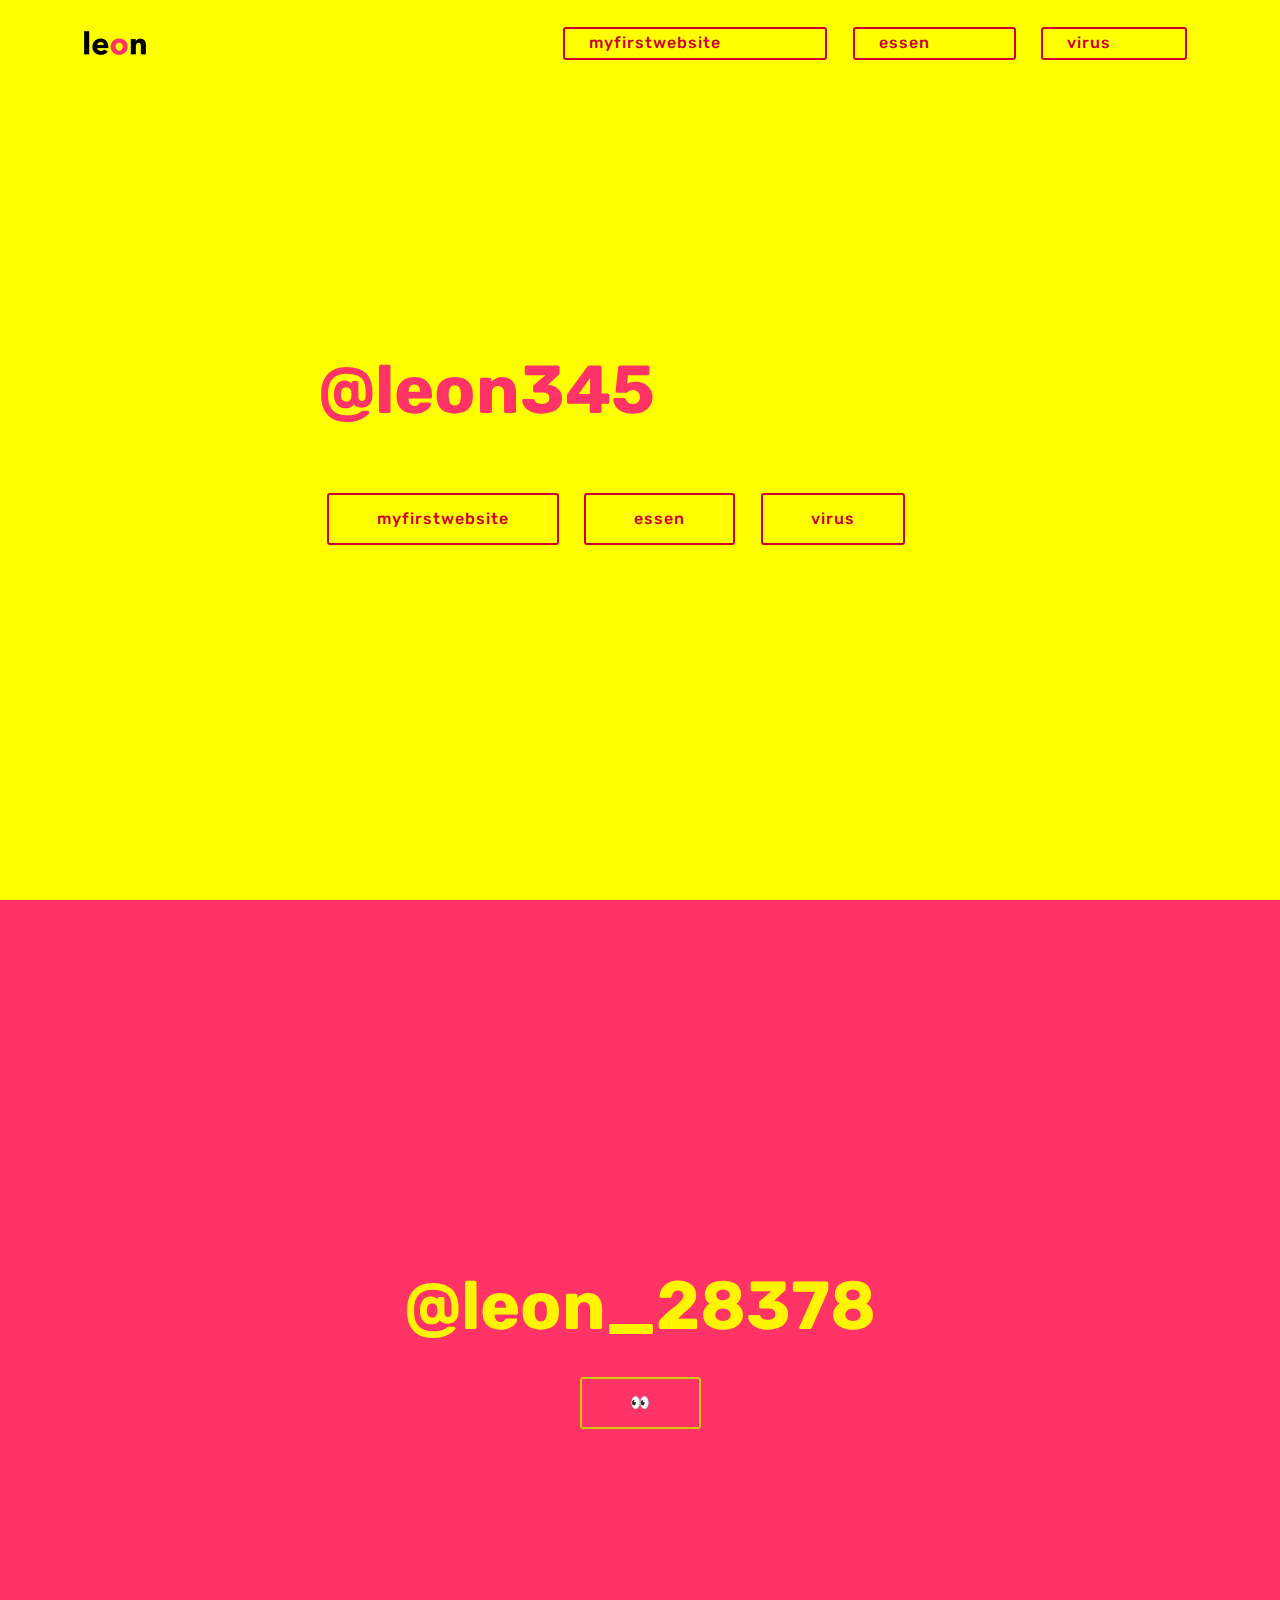
==== commit 6c8650f9: "update" ====
--- a/index.html
+++ b/index.html
@@ -54,7 +54,7 @@
     </nav>
 </section>
 
-<section class="engine"><a href="https://mobirise.info/v">free html templates</a></section><section class="header10 cid-saAQTZw6A5 mbr-fullscreen mbr-parallax-background" id="header10-2">
+<section class="engine"><a href="https://mobirise.info/w">html5 templates</a></section><section class="header10 cid-saAQTZw6A5 mbr-fullscreen" id="header10-2">
 
     
 
@@ -101,7 +101,6 @@
   <script src="assets/dropdown/js/nav-dropdown.js"></script>
   <script src="assets/dropdown/js/navbar-dropdown.js"></script>
   <script src="assets/touchswipe/jquery.touch-swipe.min.js"></script>
-  <script src="assets/parallax/jarallax.min.js"></script>
   <script src="assets/theme/js/script.js"></script>
   
   
--- a/assets/mobirise/css/mbr-additional.css
+++ b/assets/mobirise/css/mbr-additional.css
@@ -627,12 +627,12 @@
 }
 .cid-saAPj6ugHZ .navbar {
   padding: .5rem 0;
-  background: #fff501;
+  background: #ffff00;
   transition: none;
   min-height: 77px;
 }
 .cid-saAPj6ugHZ .navbar-dropdown.bg-color.transparent.opened {
-  background: #fff501;
+  background: #ffff00;
 }
 .cid-saAPj6ugHZ a {
   font-style: normal;
@@ -723,7 +723,7 @@
   padding-bottom: 0;
 }
 .cid-saAPj6ugHZ .dropdown .dropdown-menu {
-  background: #fff501;
+  background: #ffff00;
   visibility: hidden;
   display: block;
   position: absolute;
@@ -1026,13 +1026,13 @@
   color: #ff3366 !important;
 }
 .cid-saAQTZw6A5 {
-  background-image: url("../../../assets/images/gelb-2000x1250.jpg");
+  background-color: #ffff00;
 }
 .cid-saAQTZw6A5 .mbr-section-subtitle {
   letter-spacing: .2rem;
 }
 .cid-saAQTZw6A5 .media-container-column {
-  background-color: #fff501;
+  background-color: #ffff00;
 }
 @media (max-width: 767px) {
   .cid-saAQTZw6A5 .media-container-column {
--- a/assets/mobirise/css/mbr-additional.css
+++ b/assets/mobirise/css/mbr-additional.css
@@ -627,12 +627,12 @@
 }
 .cid-saAPj6ugHZ .navbar {
   padding: .5rem 0;
-  background: #fff501;
+  background: #ffff00;
   transition: none;
   min-height: 77px;
 }
 .cid-saAPj6ugHZ .navbar-dropdown.bg-color.transparent.opened {
-  background: #fff501;
+  background: #ffff00;
 }
 .cid-saAPj6ugHZ a {
   font-style: normal;
@@ -723,7 +723,7 @@
   padding-bottom: 0;
 }
 .cid-saAPj6ugHZ .dropdown .dropdown-menu {
-  background: #fff501;
+  background: #ffff00;
   visibility: hidden;
   display: block;
   position: absolute;
@@ -1026,13 +1026,13 @@
   color: #ff3366 !important;
 }
 .cid-saAQTZw6A5 {
-  background-image: url("../../../assets/images/gelb-2000x1250.jpg");
+  background-color: #ffff00;
 }
 .cid-saAQTZw6A5 .mbr-section-subtitle {
   letter-spacing: .2rem;
 }
 .cid-saAQTZw6A5 .media-container-column {
-  background-color: #fff501;
+  background-color: #ffff00;
 }
 @media (max-width: 767px) {
   .cid-saAQTZw6A5 .media-container-column {
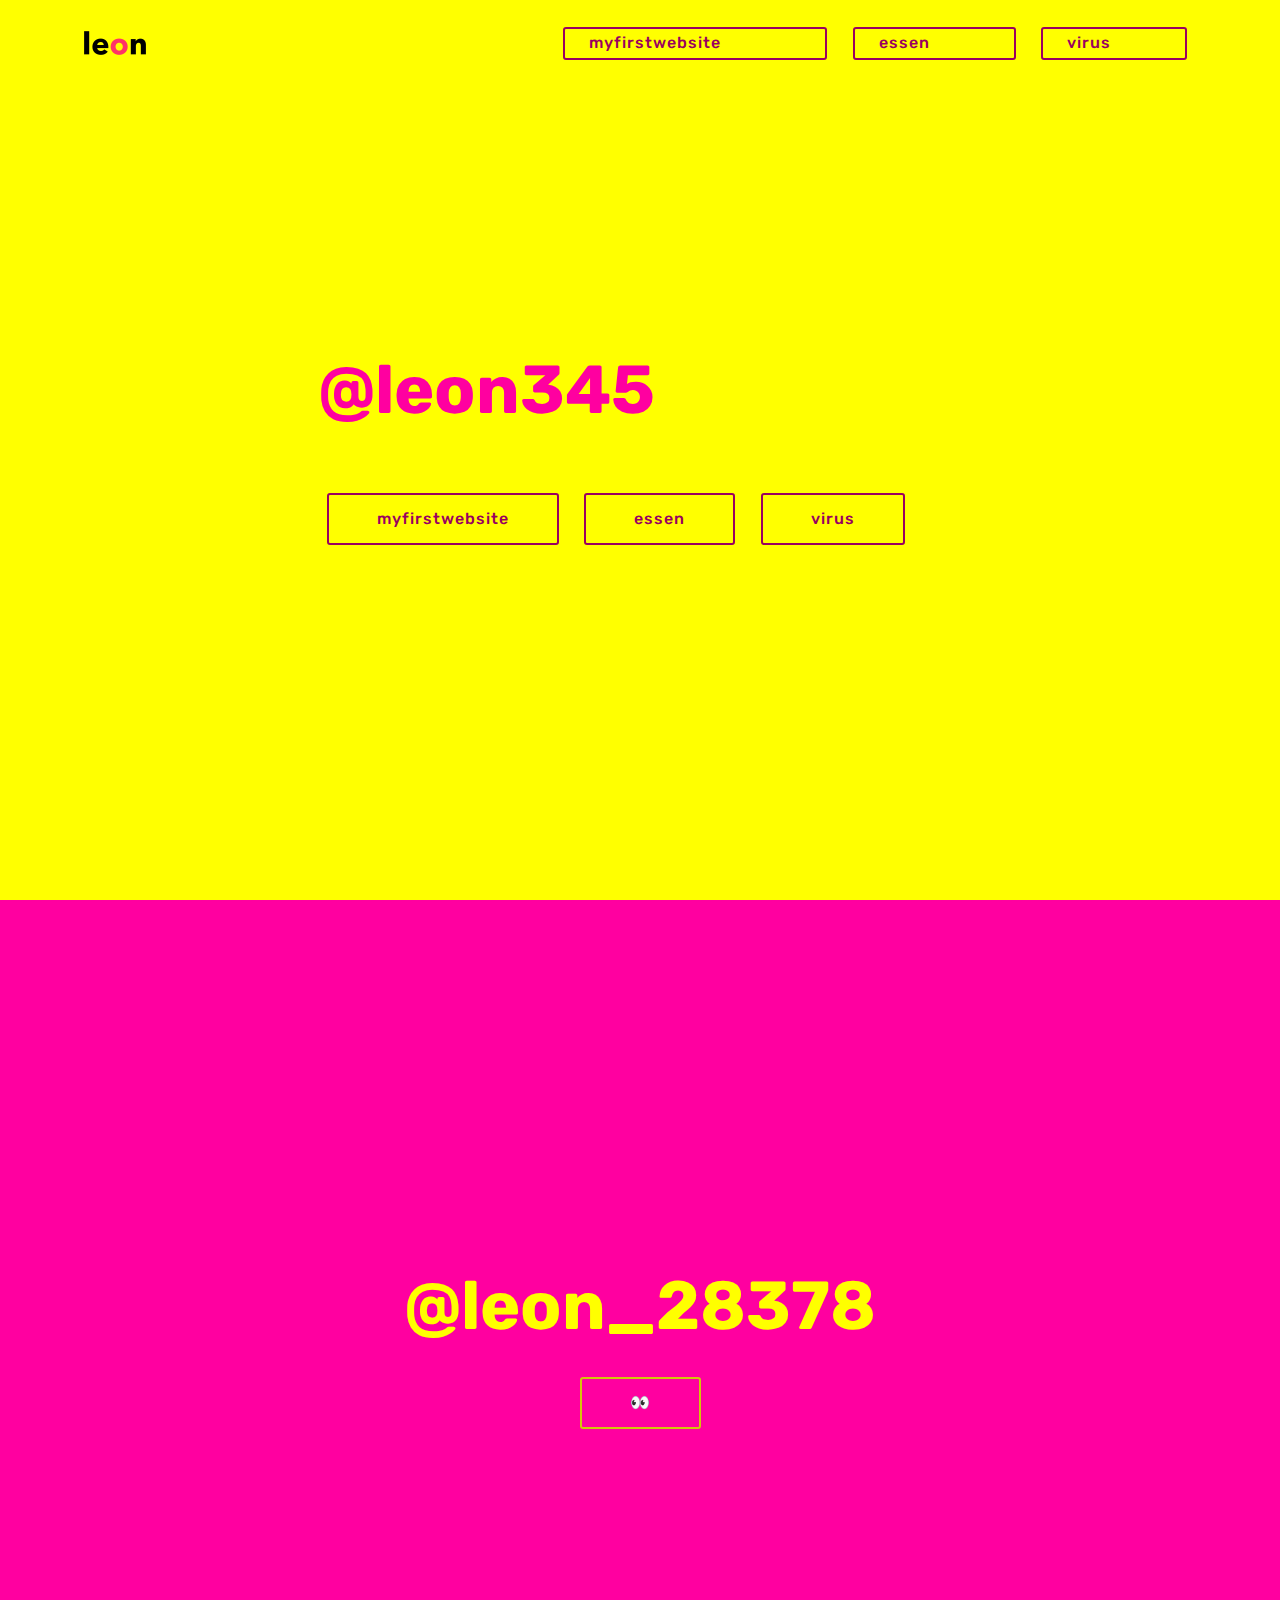
==== commit 648293c4: "update" ====
--- a/index.html
+++ b/index.html
@@ -5,12 +5,16 @@
   <meta charset="UTF-8">
   <meta http-equiv="X-UA-Compatible" content="IE=edge">
   <meta name="generator" content="Mobirise v4.12.3, mobirise.com">
+  <meta name="twitter:card" content="summary_large_image"/>
+  <meta name="twitter:image:src" content="assets/images/index-meta.jpeg">
+  <meta property="og:image" content="assets/images/index-meta.jpeg">
+  <meta name="twitter:title" content="Leon Seeger">
   <meta name="viewport" content="width=device-width, initial-scale=1, minimum-scale=1">
   <link rel="shortcut icon" href="assets/images/leon-4-140x140.png" type="image/x-icon">
-  <meta name="description" content="www.github.io/leon345">
+  <meta name="description" content="Leon Seeger, leon345">
   
   
-  <title>Home</title>
+  <title>Leon Seeger</title>
   <link rel="stylesheet" href="assets/web/assets/mobirise-icons/mobirise-icons.css">
   <link rel="stylesheet" href="assets/bootstrap/css/bootstrap.min.css">
   <link rel="stylesheet" href="assets/bootstrap/css/bootstrap-grid.min.css">
@@ -49,12 +53,12 @@
         </div>
         <div class="collapse navbar-collapse" id="navbarSupportedContent">
             
-            <div class="navbar-buttons mbr-section-btn"><a class="btn btn-sm btn-secondary-outline display-4" href="https://leon345.github.io/myfirstwebsite" target="_blank">myfirstwebsite &nbsp; &nbsp; &nbsp; &nbsp; &nbsp; &nbsp; &nbsp; &nbsp;</a> <a class="btn btn-sm btn-secondary-outline display-4" href="https://leon345.github.io/essen/" target="_blank">essen &nbsp; &nbsp; &nbsp; &nbsp; &nbsp; &nbsp;</a> <a class="btn btn-sm btn-secondary-outline display-4" href="https://leon345.github.io/virus/" target="_blank">virus &nbsp; &nbsp; &nbsp; &nbsp; &nbsp;</a></div>
+            <div class="navbar-buttons mbr-section-btn"><a class="btn btn-sm btn-danger-outline display-4" href="https://leon345.github.io/myfirstwebsite" target="_blank">myfirstwebsite &nbsp; &nbsp; &nbsp; &nbsp; &nbsp; &nbsp; &nbsp; &nbsp;</a> <a class="btn btn-sm btn-danger-outline display-4" href="https://leon345.github.io/essen/" target="_blank">essen &nbsp; &nbsp; &nbsp; &nbsp; &nbsp; &nbsp;</a> <a class="btn btn-sm btn-danger-outline display-4" href="https://leon345.github.io/virus/" target="_blank">virus &nbsp; &nbsp; &nbsp; &nbsp; &nbsp;</a></div>
         </div>
     </nav>
 </section>
 
-<section class="engine"><a href="https://mobirise.info/w">html5 templates</a></section><section class="header10 cid-saAQTZw6A5 mbr-fullscreen" id="header10-2">
+<section class="engine"><a href="https://mobirise.info/c">website builder</a></section><section class="header10 cid-saAQTZw6A5 mbr-fullscreen" id="header10-2">
 
     
 
@@ -65,8 +69,8 @@
             <h1 class="mbr-section-title mbr-bold pb-3 mbr-fonts-style display-1"><strong>@leon345</strong></h1>
             
             <p class="mbr-text pb-3 mbr-fonts-style display-5"></p>
-            <div class="mbr-section-btn"><a class="btn btn-md btn-secondary-outline display-4" href="https://leon345.github.io/myfirstwebsite" target="_blank">myfirstwebsite</a>
-                <a class="btn btn-md btn-secondary-outline display-4" href="https://leon345.github.io/essen/" target="_blank">essen</a> <a class="btn btn-md btn-secondary-outline display-4" href="https://leon345.github.io/virus/中文.html" target="_blank">virus</a></div>
+            <div class="mbr-section-btn"><a class="btn btn-md btn-danger-outline display-4" href="https://leon345.github.io/myfirstwebsite" target="_blank">myfirstwebsite</a>
+                <a class="btn btn-md btn-danger-outline display-4" href="https://leon345.github.io/essen/" target="_blank">essen</a> <a class="btn btn-md btn-danger-outline display-4" href="https://leon345.github.io/virus/中文.html" target="_blank">virus</a></div>
         </div>
     </div>
 
@@ -85,7 +89,7 @@
                 <h1 class="mbr-section-title mbr-bold pb-3 mbr-fonts-style display-1">@leon_28378</h1>
                 
                 
-                <div class="mbr-section-btn"><a class="btn btn-md btn-success-outline display-4" href="assets/files/Messwert.pdf" target="_blank">👀</a></div>
+                <div class="mbr-section-btn"><a class="btn btn-md btn-success-outline display-4" href="https://www.remnote.io/a/-kologie/uAWxm9iEpswkxo3cd" target="_blank">👀</a></div>
             </div>
         </div>
     </div>
--- a/assets/mobirise/css/mbr-additional.css
+++ b/assets/mobirise/css/mbr-additional.css
@@ -104,7 +104,7 @@
   background-color: #ffffff !important;
 }
 .bg-danger {
-  background-color: #149dcc !important;
+  background-color: #ff00a0 !important;
 }
 .btn-primary,
 .btn-primary:active {
@@ -208,8 +208,8 @@
 }
 .btn-danger,
 .btn-danger:active {
-  background-color: #149dcc !important;
-  border-color: #149dcc !important;
+  background-color: #ff00a0 !important;
+  border-color: #ff00a0 !important;
   color: #ffffff !important;
 }
 .btn-danger:hover,
@@ -217,14 +217,14 @@
 .btn-danger.focus,
 .btn-danger.active {
   color: #ffffff !important;
-  background-color: #0d6786 !important;
-  border-color: #0d6786 !important;
+  background-color: #b30070 !important;
+  border-color: #b30070 !important;
 }
 .btn-danger.disabled,
 .btn-danger:disabled {
   color: #ffffff !important;
-  background-color: #0d6786 !important;
-  border-color: #0d6786 !important;
+  background-color: #b30070 !important;
+  border-color: #b30070 !important;
 }
 .btn-white {
   color: #333333 !important;
@@ -372,22 +372,22 @@
 .btn-danger-outline,
 .btn-danger-outline:active {
   background: none;
-  border-color: #0b566f;
-  color: #0b566f;
+  border-color: #990060;
+  color: #990060;
 }
 .btn-danger-outline:hover,
 .btn-danger-outline:focus,
 .btn-danger-outline.focus,
 .btn-danger-outline.active {
   color: #ffffff;
-  background-color: #149dcc;
-  border-color: #149dcc;
+  background-color: #ff00a0;
+  border-color: #ff00a0;
 }
 .btn-danger-outline.disabled,
 .btn-danger-outline:disabled {
   color: #ffffff !important;
-  background-color: #149dcc !important;
-  border-color: #149dcc !important;
+  background-color: #ff00a0 !important;
+  border-color: #ff00a0 !important;
 }
 .btn-black-outline,
 .btn-black-outline:active {
@@ -439,7 +439,7 @@
   color: #ffffff !important;
 }
 .text-danger {
-  color: #149dcc !important;
+  color: #ff00a0 !important;
 }
 .text-white {
   color: #ffffff !important;
@@ -469,7 +469,7 @@
 }
 a.text-danger:hover,
 a.text-danger:focus {
-  color: #0b566f !important;
+  color: #990060 !important;
 }
 a.text-white:hover,
 a.text-white:focus {
@@ -489,7 +489,7 @@
   background-color: #ffffff;
 }
 .alert-danger {
-  background-color: #149dcc;
+  background-color: #ff00a0;
 }
 .mbr-section-btn a.btn:not(.btn-form):hover,
 .mbr-section-btn a.btn:not(.btn-form):focus {
@@ -525,7 +525,7 @@
 }
 .mbr-plan-header.bg-danger .mbr-plan-subtitle,
 .mbr-plan-header.bg-danger .mbr-plan-price-desc {
-  color: #b4e6f8;
+  color: #ffccec;
 }
 /* Scroll to top button*/
 .scrollToTop_wraper {
@@ -1040,7 +1040,7 @@
   }
 }
 .cid-saAQTZw6A5 H1 {
-  color: #ff3366;
+  color: #ff00a0;
   text-align: left;
 }
 .cid-saAQTZw6A5 .mbr-text,
@@ -1048,10 +1048,10 @@
   color: #000000;
 }
 .cid-sc0BdgbBJu {
-  background-color: #ff3366;
+  background-color: #ff00a0;
 }
 .cid-sc0BdgbBJu H1 {
-  color: #fff501;
+  color: #ffff00;
   text-align: center;
 }
 .cid-sc0BdgbBJu .mbr-text,
--- a/assets/mobirise/css/mbr-additional.css
+++ b/assets/mobirise/css/mbr-additional.css
@@ -104,7 +104,7 @@
   background-color: #ffffff !important;
 }
 .bg-danger {
-  background-color: #149dcc !important;
+  background-color: #ff00a0 !important;
 }
 .btn-primary,
 .btn-primary:active {
@@ -208,8 +208,8 @@
 }
 .btn-danger,
 .btn-danger:active {
-  background-color: #149dcc !important;
-  border-color: #149dcc !important;
+  background-color: #ff00a0 !important;
+  border-color: #ff00a0 !important;
   color: #ffffff !important;
 }
 .btn-danger:hover,
@@ -217,14 +217,14 @@
 .btn-danger.focus,
 .btn-danger.active {
   color: #ffffff !important;
-  background-color: #0d6786 !important;
-  border-color: #0d6786 !important;
+  background-color: #b30070 !important;
+  border-color: #b30070 !important;
 }
 .btn-danger.disabled,
 .btn-danger:disabled {
   color: #ffffff !important;
-  background-color: #0d6786 !important;
-  border-color: #0d6786 !important;
+  background-color: #b30070 !important;
+  border-color: #b30070 !important;
 }
 .btn-white {
   color: #333333 !important;
@@ -372,22 +372,22 @@
 .btn-danger-outline,
 .btn-danger-outline:active {
   background: none;
-  border-color: #0b566f;
-  color: #0b566f;
+  border-color: #990060;
+  color: #990060;
 }
 .btn-danger-outline:hover,
 .btn-danger-outline:focus,
 .btn-danger-outline.focus,
 .btn-danger-outline.active {
   color: #ffffff;
-  background-color: #149dcc;
-  border-color: #149dcc;
+  background-color: #ff00a0;
+  border-color: #ff00a0;
 }
 .btn-danger-outline.disabled,
 .btn-danger-outline:disabled {
   color: #ffffff !important;
-  background-color: #149dcc !important;
-  border-color: #149dcc !important;
+  background-color: #ff00a0 !important;
+  border-color: #ff00a0 !important;
 }
 .btn-black-outline,
 .btn-black-outline:active {
@@ -439,7 +439,7 @@
   color: #ffffff !important;
 }
 .text-danger {
-  color: #149dcc !important;
+  color: #ff00a0 !important;
 }
 .text-white {
   color: #ffffff !important;
@@ -469,7 +469,7 @@
 }
 a.text-danger:hover,
 a.text-danger:focus {
-  color: #0b566f !important;
+  color: #990060 !important;
 }
 a.text-white:hover,
 a.text-white:focus {
@@ -489,7 +489,7 @@
   background-color: #ffffff;
 }
 .alert-danger {
-  background-color: #149dcc;
+  background-color: #ff00a0;
 }
 .mbr-section-btn a.btn:not(.btn-form):hover,
 .mbr-section-btn a.btn:not(.btn-form):focus {
@@ -525,7 +525,7 @@
 }
 .mbr-plan-header.bg-danger .mbr-plan-subtitle,
 .mbr-plan-header.bg-danger .mbr-plan-price-desc {
-  color: #b4e6f8;
+  color: #ffccec;
 }
 /* Scroll to top button*/
 .scrollToTop_wraper {
@@ -1040,7 +1040,7 @@
   }
 }
 .cid-saAQTZw6A5 H1 {
-  color: #ff3366;
+  color: #ff00a0;
   text-align: left;
 }
 .cid-saAQTZw6A5 .mbr-text,
@@ -1048,10 +1048,10 @@
   color: #000000;
 }
 .cid-sc0BdgbBJu {
-  background-color: #ff3366;
+  background-color: #ff00a0;
 }
 .cid-sc0BdgbBJu H1 {
-  color: #fff501;
+  color: #ffff00;
   text-align: center;
 }
 .cid-sc0BdgbBJu .mbr-text,
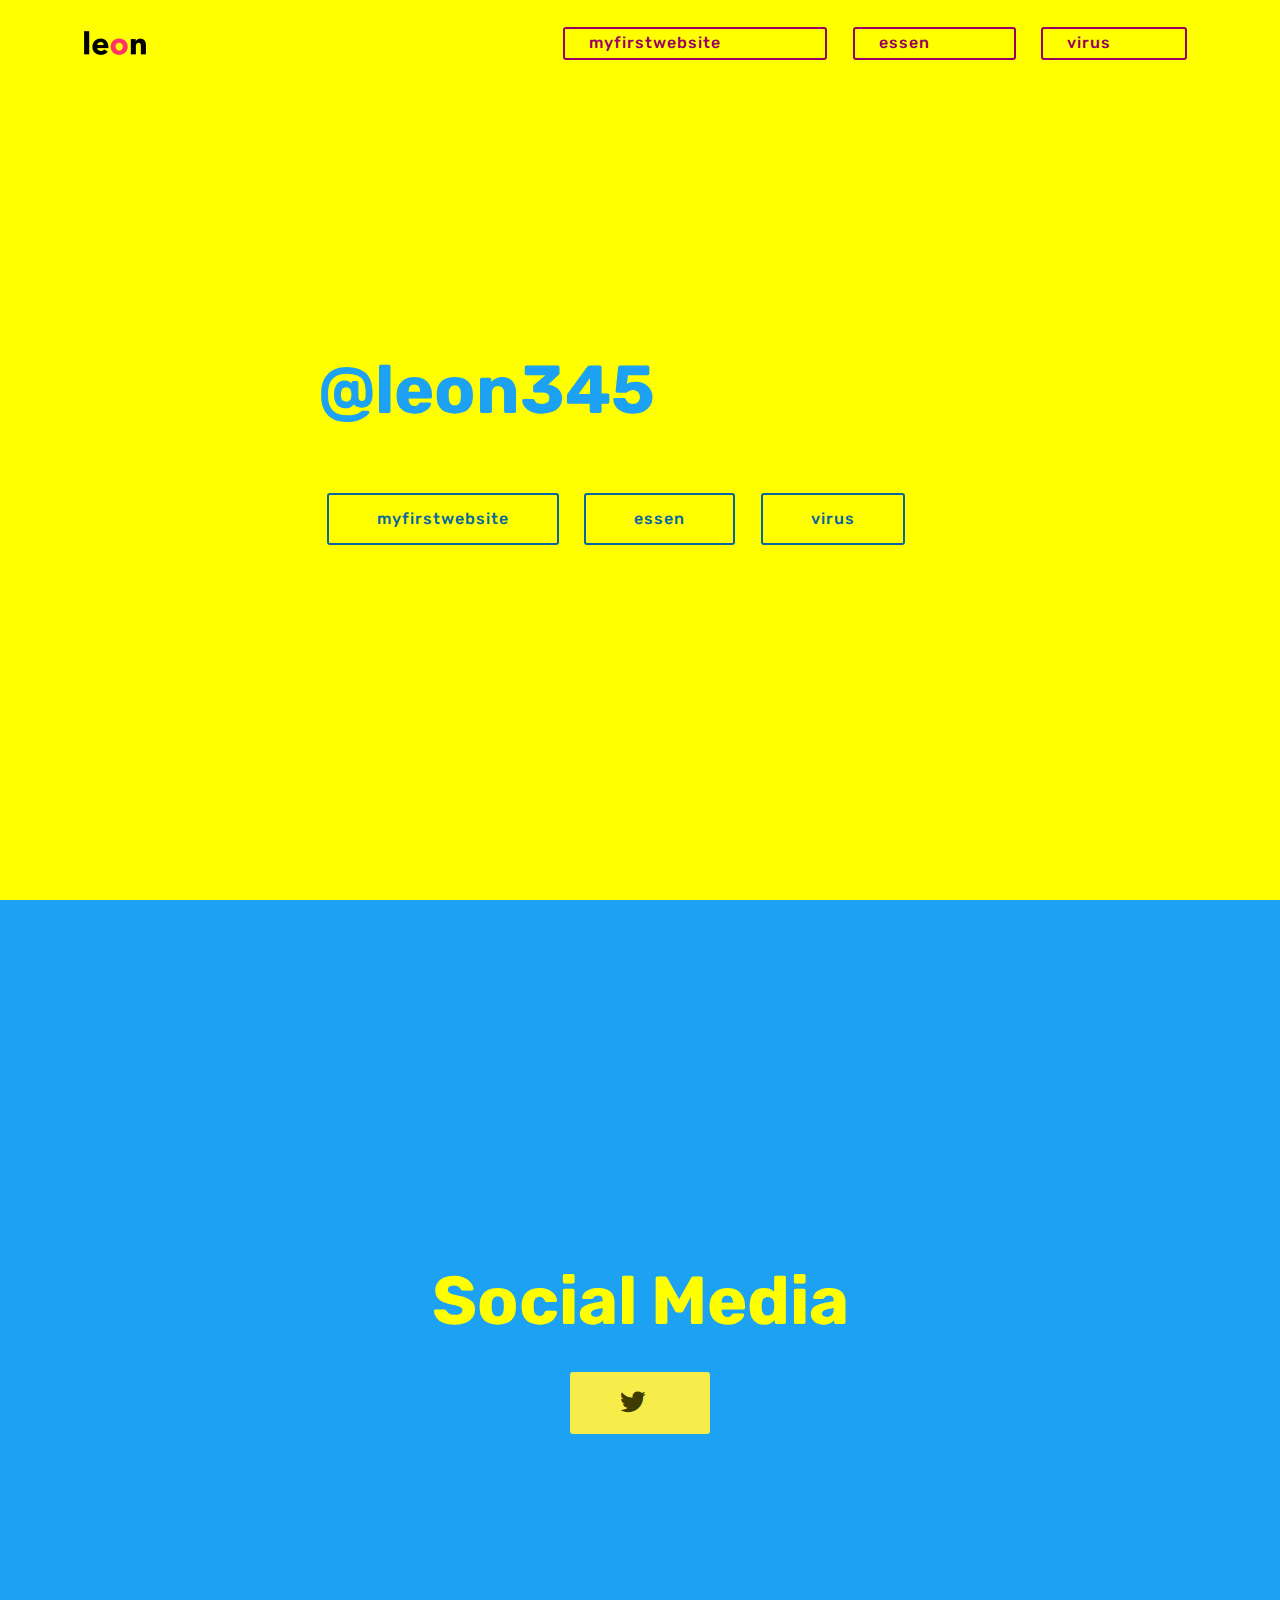
==== commit b92f35d4: "update" ====
--- a/index.html
+++ b/index.html
@@ -21,6 +21,7 @@
   <link rel="stylesheet" href="assets/bootstrap/css/bootstrap-reboot.min.css">
   <link rel="stylesheet" href="assets/tether/tether.min.css">
   <link rel="stylesheet" href="assets/dropdown/css/style.css">
+  <link rel="stylesheet" href="assets/socicon/css/styles.css">
   <link rel="stylesheet" href="assets/theme/css/style.css">
   <link rel="preload" as="style" href="assets/mobirise/css/mbr-additional.css"><link rel="stylesheet" href="assets/mobirise/css/mbr-additional.css" type="text/css">
   
@@ -58,7 +59,7 @@
     </nav>
 </section>
 
-<section class="engine"><a href="https://mobirise.info/c">website builder</a></section><section class="header10 cid-saAQTZw6A5 mbr-fullscreen" id="header10-2">
+<section class="engine"><a href="https://mobirise.info/g">how to build a site for free</a></section><section class="header10 cid-saAQTZw6A5 mbr-fullscreen" id="header10-2">
 
     
 
@@ -69,8 +70,8 @@
             <h1 class="mbr-section-title mbr-bold pb-3 mbr-fonts-style display-1"><strong>@leon345</strong></h1>
             
             <p class="mbr-text pb-3 mbr-fonts-style display-5"></p>
-            <div class="mbr-section-btn"><a class="btn btn-md btn-danger-outline display-4" href="https://leon345.github.io/myfirstwebsite" target="_blank">myfirstwebsite</a>
-                <a class="btn btn-md btn-danger-outline display-4" href="https://leon345.github.io/essen/" target="_blank">essen</a> <a class="btn btn-md btn-danger-outline display-4" href="https://leon345.github.io/virus/中文.html" target="_blank">virus</a></div>
+            <div class="mbr-section-btn"><a class="btn btn-md btn-warning-outline display-4" href="https://leon345.github.io/myfirstwebsite" target="_blank">myfirstwebsite</a>
+                <a class="btn btn-md btn-warning-outline display-4" href="https://leon345.github.io/essen/" target="_blank">essen</a> <a class="btn btn-md btn-warning-outline display-4" href="https://leon345.github.io/virus/中文.html" target="_blank">virus</a></div>
         </div>
     </div>
 
@@ -86,10 +87,10 @@
     <div class="container align-center">
         <div class="row justify-content-md-center">
             <div class="mbr-white col-md-10">
-                <h1 class="mbr-section-title mbr-bold pb-3 mbr-fonts-style display-1">@leon_28378</h1>
+                <h1 class="mbr-section-title mbr-bold pb-3 mbr-fonts-style display-1">Social Media</h1>
                 
                 
-                <div class="mbr-section-btn"><a class="btn btn-md btn-success-outline display-4" href="https://www.remnote.io/a/-kologie/uAWxm9iEpswkxo3cd" target="_blank">👀</a></div>
+                <div class="mbr-section-btn"><a class="btn btn-md btn-success display-4" href="https://www.remnote.io/a/-kologie/uAWxm9iEpswkxo3cd" target="_blank"><span class="socicon socicon-twitter mbr-iconfont mbr-iconfont-btn"></span></a></div>
             </div>
         </div>
     </div>
--- a/assets/socicon/css/styles.css
+++ b/assets/socicon/css/styles.css
@@ -0,0 +1,933 @@
+@charset "UTF-8";
+
+@font-face {
+  font-family: 'Socicon';
+  src:  url('../fonts/socicon.eot');
+  src:  url('../fonts/socicon.eot?#iefix') format('embedded-opentype'),
+    url('../fonts/socicon.woff2') format('woff2'),
+    url('../fonts/socicon.ttf') format('truetype'),
+    url('../fonts/socicon.woff') format('woff'),
+    url('../fonts/socicon.svg#socicon') format('svg');
+  font-weight: normal;
+  font-style: normal;
+}
+
+[data-icon]:before {
+  font-family: "socicon" !important;
+  content: attr(data-icon);
+  font-style: normal !important;
+  font-weight: normal !important;
+  font-variant: normal !important;
+  text-transform: none !important;
+  speak: none;
+  line-height: 1;
+  -webkit-font-smoothing: antialiased;
+  -moz-osx-font-smoothing: grayscale;
+}
+
+[class^="socicon-"], [class*=" socicon-"] {
+  /* use !important to prevent issues with browser extensions that change fonts */
+  font-family: 'Socicon' !important;
+  speak: none;
+  font-style: normal;
+  font-weight: normal;
+  font-variant: normal;
+  text-transform: none;
+  line-height: 1;
+
+  /* Better Font Rendering =========== */
+  -webkit-font-smoothing: antialiased;
+  -moz-osx-font-smoothing: grayscale;
+}
+
+.socicon-eitaa:before {
+  content: "\e97c";
+}
+.socicon-soroush:before {
+  content: "\e97d";
+}
+.socicon-bale:before {
+  content: "\e97e";
+}
+.socicon-zazzle:before {
+  content: "\e97b";
+}
+.socicon-society6:before {
+  content: "\e97a";
+}
+.socicon-redbubble:before {
+  content: "\e979";
+}
+.socicon-avvo:before {
+  content: "\e978";
+}
+.socicon-stitcher:before {
+  content: "\e977";
+}
+.socicon-googlehangouts:before {
+  content: "\e974";
+}
+.socicon-dlive:before {
+  content: "\e975";
+}
+.socicon-vsco:before {
+  content: "\e976";
+}
+.socicon-flipboard:before {
+  content: "\e973";
+}
+.socicon-ubuntu:before {
+  content: "\e958";
+}
+.socicon-artstation:before {
+  content: "\e959";
+}
+.socicon-invision:before {
+  content: "\e95a";
+}
+.socicon-torial:before {
+  content: "\e95b";
+}
+.socicon-collectorz:before {
+  content: "\e95c";
+}
+.socicon-seenthis:before {
+  content: "\e95d";
+}
+.socicon-googleplaymusic:before {
+  content: "\e95e";
+}
+.socicon-debian:before {
+  content: "\e95f";
+}
+.socicon-filmfreeway:before {
+  content: "\e960";
+}
+.socicon-gnome:before {
+  content: "\e961";
+}
+.socicon-itchio:before {
+  content: "\e962";
+}
+.socicon-jamendo:before {
+  content: "\e963";
+}
+.socicon-mix:before {
+  content: "\e964";
+}
+.socicon-sharepoint:before {
+  content: "\e965";
+}
+.socicon-tinder:before {
+  content: "\e966";
+}
+.socicon-windguru:before {
+  content: "\e967";
+}
+.socicon-cdbaby:before {
+  content: "\e968";
+}
+.socicon-elementaryos:before {
+  content: "\e969";
+}
+.socicon-stage32:before {
+  content: "\e96a";
+}
+.socicon-tiktok:before {
+  content: "\e96b";
+}
+.socicon-gitter:before {
+  content: "\e96c";
+}
+.socicon-letterboxd:before {
+  content: "\e96d";
+}
+.socicon-threema:before {
+  content: "\e96e";
+}
+.socicon-splice:before {
+  content: "\e96f";
+}
+.socicon-metapop:before {
+  content: "\e970";
+}
+.socicon-naver:before {
+  content: "\e971";
+}
+.socicon-remote:before {
+  content: "\e972";
+}
+.socicon-internet:before {
+  content: "\e957";
+}
+.socicon-moddb:before {
+  content: "\e94b";
+}
+.socicon-indiedb:before {
+  content: "\e94c";
+}
+.socicon-traxsource:before {
+  content: "\e94d";
+}
+.socicon-gamefor:before {
+  content: "\e94e";
+}
+.socicon-pixiv:before {
+  content: "\e94f";
+}
+.socicon-myanimelist:before {
+  content: "\e950";
+}
+.socicon-blackberry:before {
+  content: "\e951";
+}
+.socicon-wickr:before {
+  content: "\e952";
+}
+.socicon-spip:before {
+  content: "\e953";
+}
+.socicon-napster:before {
+  content: "\e954";
+}
+.socicon-beatport:before {
+  content: "\e955";
+}
+.socicon-hackerone:before {
+  content: "\e956";
+}
+.socicon-hackernews:before {
+  content: "\e946";
+}
+.socicon-smashwords:before {
+  content: "\e947";
+}
+.socicon-kobo:before {
+  content: "\e948";
+}
+.socicon-bookbub:before {
+  content: "\e949";
+}
+.socicon-mailru:before {
+  content: "\e94a";
+}
+.socicon-gitlab:before {
+  content: "\e945";
+}
+.socicon-instructables:before {
+  content: "\e944";
+}
+.socicon-portfolio:before {
+  content: "\e943";
+}
+.socicon-codered:before {
+  content: "\e940";
+}
+.socicon-origin:before {
+  content: "\e941";
+}
+.socicon-nextdoor:before {
+  content: "\e942";
+}
+.socicon-udemy:before {
+  content: "\e93f";
+}
+.socicon-livemaster:before {
+  content: "\e93e";
+}
+.socicon-crunchbase:before {
+  content: "\e93b";
+}
+.socicon-homefy:before {
+  content: "\e93c";
+}
+.socicon-calendly:before {
+  content: "\e93d";
+}
+.socicon-realtor:before {
+  content: "\e90f";
+}
+.socicon-tidal:before {
+  content: "\e910";
+}
+.socicon-qobuz:before {
+  content: "\e911";
+}
+.socicon-natgeo:before {
+  content: "\e912";
+}
+.socicon-mastodon:before {
+  content: "\e913";
+}
+.socicon-unsplash:before {
+  content: "\e914";
+}
+.socicon-homeadvisor:before {
+  content: "\e915";
+}
+.socicon-angieslist:before {
+  content: "\e916";
+}
+.socicon-codepen:before {
+  content: "\e917";
+}
+.socicon-slack:before {
+  content: "\e918";
+}
+.socicon-openaigym:before {
+  content: "\e919";
+}
+.socicon-logmein:before {
+  content: "\e91a";
+}
+.socicon-fiverr:before {
+  content: "\e91b";
+}
+.socicon-gotomeeting:before {
+  content: "\e91c";
+}
+.socicon-aliexpress:before {
+  content: "\e91d";
+}
+.socicon-guru:before {
+  content: "\e91e";
+}
+.socicon-appstore:before {
+  content: "\e91f";
+}
+.socicon-homes:before {
+  content: "\e920";
+}
+.socicon-zoom:before {
+  content: "\e921";
+}
+.socicon-alibaba:before {
+  content: "\e922";
+}
+.socicon-craigslist:before {
+  content: "\e923";
+}
+.socicon-wix:before {
+  content: "\e924";
+}
+.socicon-redfin:before {
+  content: "\e925";
+}
+.socicon-googlecalendar:before {
+  content: "\e926";
+}
+.socicon-shopify:before {
+  content: "\e927";
+}
+.socicon-freelancer:before {
+  content: "\e928";
+}
+.socicon-seedrs:before {
+  content: "\e929";
+}
+.socicon-bing:before {
+  content: "\e92a";
+}
+.socicon-doodle:before {
+  content: "\e92b";
+}
+.socicon-bonanza:before {
+  content: "\e92c";
+}
+.socicon-squarespace:before {
+  content: "\e92d";
+}
+.socicon-toptal:before {
+  content: "\e92e";
+}
+.socicon-gust:before {
+  content: "\e92f";
+}
+.socicon-ask:before {
+  content: "\e930";
+}
+.socicon-trulia:before {
+  content: "\e931";
+}
+.socicon-loomly:before {
+  content: "\e932";
+}
+.socicon-ghost:before {
+  content: "\e933";
+}
+.socicon-upwork:before {
+  content: "\e934";
+}
+.socicon-fundable:before {
+  content: "\e935";
+}
+.socicon-booking:before {
+  content: "\e936";
+}
+.socicon-googlemaps:before {
+  content: "\e937";
+}
+.socicon-zillow:before {
+  content: "\e938";
+}
+.socicon-niconico:before {
+  content: "\e939";
+}
+.socicon-toneden:before {
+  content: "\e93a";
+}
+.socicon-augment:before {
+  content: "\e908";
+}
+.socicon-bitbucket:before {
+  content: "\e909";
+}
+.socicon-fyuse:before {
+  content: "\e90a";
+}
+.socicon-yt-gaming:before {
+  content: "\e90b";
+}
+.socicon-sketchfab:before {
+  content: "\e90c";
+}
+.socicon-mobcrush:before {
+  content: "\e90d";
+}
+.socicon-microsoft:before {
+  content: "\e90e";
+}
+.socicon-pandora:before {
+  content: "\e907";
+}
+.socicon-messenger:before {
+  content: "\e906";
+}
+.socicon-gamewisp:before {
+  content: "\e905";
+}
+.socicon-bloglovin:before {
+  content: "\e904";
+}
+.socicon-tunein:before {
+  content: "\e903";
+}
+.socicon-gamejolt:before {
+  content: "\e901";
+}
+.socicon-trello:before {
+  content: "\e902";
+}
+.socicon-spreadshirt:before {
+  content: "\e900";
+}
+.socicon-500px:before {
+  content: "\e000";
+}
+.socicon-8tracks:before {
+  content: "\e001";
+}
+.socicon-airbnb:before {
+  content: "\e002";
+}
+.socicon-alliance:before {
+  content: "\e003";
+}
+.socicon-amazon:before {
+  content: "\e004";
+}
+.socicon-amplement:before {
+  content: "\e005";
+}
+.socicon-android:before {
+  content: "\e006";
+}
+.socicon-angellist:before {
+  content: "\e007";
+}
+.socicon-apple:before {
+  content: "\e008";
+}
+.socicon-appnet:before {
+  content: "\e009";
+}
+.socicon-baidu:before {
+  content: "\e00a";
+}
+.socicon-bandcamp:before {
+  content: "\e00b";
+}
+.socicon-battlenet:before {
+  content: "\e00c";
+}
+.socicon-mixer:before {
+  content: "\e00d";
+}
+.socicon-bebee:before {
+  content: "\e00e";
+}
+.socicon-bebo:before {
+  content: "\e00f";
+}
+.socicon-behance:before {
+  content: "\e010";
+}
+.socicon-blizzard:before {
+  content: "\e011";
+}
+.socicon-blogger:before {
+  content: "\e012";
+}
+.socicon-buffer:before {
+  content: "\e013";
+}
+.socicon-chrome:before {
+  content: "\e014";
+}
+.socicon-coderwall:before {
+  content: "\e015";
+}
+.socicon-curse:before {
+  content: "\e016";
+}
+.socicon-dailymotion:before {
+  content: "\e017";
+}
+.socicon-deezer:before {
+  content: "\e018";
+}
+.socicon-delicious:before {
+  content: "\e019";
+}
+.socicon-deviantart:before {
+  content: "\e01a";
+}
+.socicon-diablo:before {
+  content: "\e01b";
+}
+.socicon-digg:before {
+  content: "\e01c";
+}
+.socicon-discord:before {
+  content: "\e01d";
+}
+.socicon-disqus:before {
+  content: "\e01e";
+}
+.socicon-douban:before {
+  content: "\e01f";
+}
+.socicon-draugiem:before {
+  content: "\e020";
+}
+.socicon-dribbble:before {
+  content: "\e021";
+}
+.socicon-drupal:before {
+  content: "\e022";
+}
+.socicon-ebay:before {
+  content: "\e023";
+}
+.socicon-ello:before {
+  content: "\e024";
+}
+.socicon-endomodo:before {
+  content: "\e025";
+}
+.socicon-envato:before {
+  content: "\e026";
+}
+.socicon-etsy:before {
+  content: "\e027";
+}
+.socicon-facebook:before {
+  content: "\e028";
+}
+.socicon-feedburner:before {
+  content: "\e029";
+}
+.socicon-filmweb:before {
+  content: "\e02a";
+}
+.socicon-firefox:before {
+  content: "\e02b";
+}
+.socicon-flattr:before {
+  content: "\e02c";
+}
+.socicon-flickr:before {
+  content: "\e02d";
+}
+.socicon-formulr:before {
+  content: "\e02e";
+}
+.socicon-forrst:before {
+  content: "\e02f";
+}
+.socicon-foursquare:before {
+  content: "\e030";
+}
+.socicon-friendfeed:before {
+  content: "\e031";
+}
+.socicon-github:before {
+  content: "\e032";
+}
+.socicon-goodreads:before {
+  content: "\e033";
+}
+.socicon-google:before {
+  content: "\e034";
+}
+.socicon-googlescholar:before {
+  content: "\e035";
+}
+.socicon-googlegroups:before {
+  content: "\e036";
+}
+.socicon-googlephotos:before {
+  content: "\e037";
+}
+.socicon-googleplus:before {
+  content: "\e038";
+}
+.socicon-grooveshark:before {
+  content: "\e039";
+}
+.socicon-hackerrank:before {
+  content: "\e03a";
+}
+.socicon-hearthstone:before {
+  content: "\e03b";
+}
+.socicon-hellocoton:before {
+  content: "\e03c";
+}
+.socicon-heroes:before {
+  content: "\e03d";
+}
+.socicon-smashcast:before {
+  content: "\e03e";
+}
+.socicon-horde:before {
+  content: "\e03f";
+}
+.socicon-houzz:before {
+  content: "\e040";
+}
+.socicon-icq:before {
+  content: "\e041";
+}
+.socicon-identica:before {
+  content: "\e042";
+}
+.socicon-imdb:before {
+  content: "\e043";
+}
+.socicon-instagram:before {
+  content: "\e044";
+}
+.socicon-issuu:before {
+  content: "\e045";
+}
+.socicon-istock:before {
+  content: "\e046";
+}
+.socicon-itunes:before {
+  content: "\e047";
+}
+.socicon-keybase:before {
+  content: "\e048";
+}
+.socicon-lanyrd:before {
+  content: "\e049";
+}
+.socicon-lastfm:before {
+  content: "\e04a";
+}
+.socicon-line:before {
+  content: "\e04b";
+}
+.socicon-linkedin:before {
+  content: "\e04c";
+}
+.socicon-livejournal:before {
+  content: "\e04d";
+}
+.socicon-lyft:before {
+  content: "\e04e";
+}
+.socicon-macos:before {
+  content: "\e04f";
+}
+.socicon-mail:before {
+  content: "\e050";
+}
+.socicon-medium:before {
+  content: "\e051";
+}
+.socicon-meetup:before {
+  content: "\e052";
+}
+.socicon-mixcloud:before {
+  content: "\e053";
+}
+.socicon-modelmayhem:before {
+  content: "\e054";
+}
+.socicon-mumble:before {
+  content: "\e055";
+}
+.socicon-myspace:before {
+  content: "\e056";
+}
+.socicon-newsvine:before {
+  content: "\e057";
+}
+.socicon-nintendo:before {
+  content: "\e058";
+}
+.socicon-npm:before {
+  content: "\e059";
+}
+.socicon-odnoklassniki:before {
+  content: "\e05a";
+}
+.socicon-openid:before {
+  content: "\e05b";
+}
+.socicon-opera:before {
+  content: "\e05c";
+}
+.socicon-outlook:before {
+  content: "\e05d";
+}
+.socicon-overwatch:before {
+  content: "\e05e";
+}
+.socicon-patreon:before {
+  content: "\e05f";
+}
+.socicon-paypal:before {
+  content: "\e060";
+}
+.socicon-periscope:before {
+  content: "\e061";
+}
+.socicon-persona:before {
+  content: "\e062";
+}
+.socicon-pinterest:before {
+  content: "\e063";
+}
+.socicon-play:before {
+  content: "\e064";
+}
+.socicon-player:before {
+  content: "\e065";
+}
+.socicon-playstation:before {
+  content: "\e066";
+}
+.socicon-pocket:before {
+  content: "\e067";
+}
+.socicon-qq:before {
+  content: "\e068";
+}
+.socicon-quora:before {
+  content: "\e069";
+}
+.socicon-raidcall:before {
+  content: "\e06a";
+}
+.socicon-ravelry:before {
+  content: "\e06b";
+}
+.socicon-reddit:before {
+  content: "\e06c";
+}
+.socicon-renren:before {
+  content: "\e06d";
+}
+.socicon-researchgate:before {
+  content: "\e06e";
+}
+.socicon-residentadvisor:before {
+  content: "\e06f";
+}
+.socicon-reverbnation:before {
+  content: "\e070";
+}
+.socicon-rss:before {
+  content: "\e071";
+}
+.socicon-sharethis:before {
+  content: "\e072";
+}
+.socicon-skype:before {
+  content: "\e073";
+}
+.socicon-slideshare:before {
+  content: "\e074";
+}
+.socicon-smugmug:before {
+  content: "\e075";
+}
+.socicon-snapchat:before {
+  content: "\e076";
+}
+.socicon-songkick:before {
+  content: "\e077";
+}
+.socicon-soundcloud:before {
+  content: "\e078";
+}
+.socicon-spotify:before {
+  content: "\e079";
+}
+.socicon-stackexchange:before {
+  content: "\e07a";
+}
+.socicon-stackoverflow:before {
+  content: "\e07b";
+}
+.socicon-starcraft:before {
+  content: "\e07c";
+}
+.socicon-stayfriends:before {
+  content: "\e07d";
+}
+.socicon-steam:before {
+  content: "\e07e";
+}
+.socicon-storehouse:before {
+  content: "\e07f";
+}
+.socicon-strava:before {
+  content: "\e080";
+}
+.socicon-streamjar:before {
+  content: "\e081";
+}
+.socicon-stumbleupon:before {
+  content: "\e082";
+}
+.socicon-swarm:before {
+  content: "\e083";
+}
+.socicon-teamspeak:before {
+  content: "\e084";
+}
+.socicon-teamviewer:before {
+  content: "\e085";
+}
+.socicon-technorati:before {
+  content: "\e086";
+}
+.socicon-telegram:before {
+  content: "\e087";
+}
+.socicon-tripadvisor:before {
+  content: "\e088";
+}
+.socicon-tripit:before {
+  content: "\e089";
+}
+.socicon-triplej:before {
+  content: "\e08a";
+}
+.socicon-tumblr:before {
+  content: "\e08b";
+}
+.socicon-twitch:before {
+  content: "\e08c";
+}
+.socicon-twitter:before {
+  content: "\e08d";
+}
+.socicon-uber:before {
+  content: "\e08e";
+}
+.socicon-ventrilo:before {
+  content: "\e08f";
+}
+.socicon-viadeo:before {
+  content: "\e090";
+}
+.socicon-viber:before {
+  content: "\e091";
+}
+.socicon-viewbug:before {
+  content: "\e092";
+}
+.socicon-vimeo:before {
+  content: "\e093";
+}
+.socicon-vine:before {
+  content: "\e094";
+}
+.socicon-vkontakte:before {
+  content: "\e095";
+}
+.socicon-warcraft:before {
+  content: "\e096";
+}
+.socicon-wechat:before {
+  content: "\e097";
+}
+.socicon-weibo:before {
+  content: "\e098";
+}
+.socicon-whatsapp:before {
+  content: "\e099";
+}
+.socicon-wikipedia:before {
+  content: "\e09a";
+}
+.socicon-windows:before {
+  content: "\e09b";
+}
+.socicon-wordpress:before {
+  content: "\e09c";
+}
+.socicon-wykop:before {
+  content: "\e09d";
+}
+.socicon-xbox:before {
+  content: "\e09e";
+}
+.socicon-xing:before {
+  content: "\e09f";
+}
+.socicon-yahoo:before {
+  content: "\e0a0";
+}
+.socicon-yammer:before {
+  content: "\e0a1";
+}
+.socicon-yandex:before {
+  content: "\e0a2";
+}
+.socicon-yelp:before {
+  content: "\e0a3";
+}
+.socicon-younow:before {
+  content: "\e0a4";
+}
+.socicon-youtube:before {
+  content: "\e0a5";
+}
+.socicon-zapier:before {
+  content: "\e0a6";
+}
+.socicon-zerply:before {
+  content: "\e0a7";
+}
+.socicon-zomato:before {
+  content: "\e0a8";
+}
+.socicon-zynga:before {
+  content: "\e0a9";
+}
--- a/assets/mobirise/css/mbr-additional.css
+++ b/assets/mobirise/css/mbr-additional.css
@@ -101,7 +101,7 @@
   background-color: #ff3366 !important;
 }
 .bg-warning {
-  background-color: #ffffff !important;
+  background-color: #1da1f2 !important;
 }
 .bg-danger {
   background-color: #ff00a0 !important;
@@ -188,23 +188,23 @@
 }
 .btn-warning,
 .btn-warning:active {
-  background-color: #ffffff !important;
-  border-color: #ffffff !important;
-  color: #808080 !important;
+  background-color: #1da1f2 !important;
+  border-color: #1da1f2 !important;
+  color: #ffffff !important;
 }
 .btn-warning:hover,
 .btn-warning:focus,
 .btn-warning.focus,
 .btn-warning.active {
-  color: #808080 !important;
-  background-color: #d9d9d9 !important;
-  border-color: #d9d9d9 !important;
+  color: #ffffff !important;
+  background-color: #0b76b8 !important;
+  border-color: #0b76b8 !important;
 }
 .btn-warning.disabled,
 .btn-warning:disabled {
-  color: #808080 !important;
-  background-color: #d9d9d9 !important;
-  border-color: #d9d9d9 !important;
+  color: #ffffff !important;
+  background-color: #0b76b8 !important;
+  border-color: #0b76b8 !important;
 }
 .btn-danger,
 .btn-danger:active {
@@ -352,22 +352,22 @@
 .btn-warning-outline,
 .btn-warning-outline:active {
   background: none;
-  border-color: #cccccc;
-  color: #cccccc;
+  border-color: #0967a0;
+  color: #0967a0;
 }
 .btn-warning-outline:hover,
 .btn-warning-outline:focus,
 .btn-warning-outline.focus,
 .btn-warning-outline.active {
-  color: #808080;
-  background-color: #ffffff;
-  border-color: #ffffff;
+  color: #ffffff;
+  background-color: #1da1f2;
+  border-color: #1da1f2;
 }
 .btn-warning-outline.disabled,
 .btn-warning-outline:disabled {
-  color: #808080 !important;
-  background-color: #ffffff !important;
-  border-color: #ffffff !important;
+  color: #ffffff !important;
+  background-color: #1da1f2 !important;
+  border-color: #1da1f2 !important;
 }
 .btn-danger-outline,
 .btn-danger-outline:active {
@@ -436,7 +436,7 @@
   color: #ff3366 !important;
 }
 .text-warning {
-  color: #ffffff !important;
+  color: #1da1f2 !important;
 }
 .text-danger {
   color: #ff00a0 !important;
@@ -465,7 +465,7 @@
 }
 a.text-warning:hover,
 a.text-warning:focus {
-  color: #cccccc !important;
+  color: #0967a0 !important;
 }
 a.text-danger:hover,
 a.text-danger:focus {
@@ -486,7 +486,7 @@
   background-color: #ff3366;
 }
 .alert-warning {
-  background-color: #ffffff;
+  background-color: #1da1f2;
 }
 .alert-danger {
   background-color: #ff00a0;
@@ -521,7 +521,7 @@
 }
 .mbr-plan-header.bg-warning .mbr-plan-subtitle,
 .mbr-plan-header.bg-warning .mbr-plan-price-desc {
-  color: #ffffff;
+  color: #def1fd;
 }
 .mbr-plan-header.bg-danger .mbr-plan-subtitle,
 .mbr-plan-header.bg-danger .mbr-plan-price-desc {
@@ -1040,7 +1040,7 @@
   }
 }
 .cid-saAQTZw6A5 H1 {
-  color: #ff00a0;
+  color: #1da1f2;
   text-align: left;
 }
 .cid-saAQTZw6A5 .mbr-text,
@@ -1048,7 +1048,7 @@
   color: #000000;
 }
 .cid-sc0BdgbBJu {
-  background-color: #ff00a0;
+  background-color: #1da1f2;
 }
 .cid-sc0BdgbBJu H1 {
   color: #ffff00;
--- a/assets/mobirise/css/mbr-additional.css
+++ b/assets/mobirise/css/mbr-additional.css
@@ -101,7 +101,7 @@
   background-color: #ff3366 !important;
 }
 .bg-warning {
-  background-color: #ffffff !important;
+  background-color: #1da1f2 !important;
 }
 .bg-danger {
   background-color: #ff00a0 !important;
@@ -188,23 +188,23 @@
 }
 .btn-warning,
 .btn-warning:active {
-  background-color: #ffffff !important;
-  border-color: #ffffff !important;
-  color: #808080 !important;
+  background-color: #1da1f2 !important;
+  border-color: #1da1f2 !important;
+  color: #ffffff !important;
 }
 .btn-warning:hover,
 .btn-warning:focus,
 .btn-warning.focus,
 .btn-warning.active {
-  color: #808080 !important;
-  background-color: #d9d9d9 !important;
-  border-color: #d9d9d9 !important;
+  color: #ffffff !important;
+  background-color: #0b76b8 !important;
+  border-color: #0b76b8 !important;
 }
 .btn-warning.disabled,
 .btn-warning:disabled {
-  color: #808080 !important;
-  background-color: #d9d9d9 !important;
-  border-color: #d9d9d9 !important;
+  color: #ffffff !important;
+  background-color: #0b76b8 !important;
+  border-color: #0b76b8 !important;
 }
 .btn-danger,
 .btn-danger:active {
@@ -352,22 +352,22 @@
 .btn-warning-outline,
 .btn-warning-outline:active {
   background: none;
-  border-color: #cccccc;
-  color: #cccccc;
+  border-color: #0967a0;
+  color: #0967a0;
 }
 .btn-warning-outline:hover,
 .btn-warning-outline:focus,
 .btn-warning-outline.focus,
 .btn-warning-outline.active {
-  color: #808080;
-  background-color: #ffffff;
-  border-color: #ffffff;
+  color: #ffffff;
+  background-color: #1da1f2;
+  border-color: #1da1f2;
 }
 .btn-warning-outline.disabled,
 .btn-warning-outline:disabled {
-  color: #808080 !important;
-  background-color: #ffffff !important;
-  border-color: #ffffff !important;
+  color: #ffffff !important;
+  background-color: #1da1f2 !important;
+  border-color: #1da1f2 !important;
 }
 .btn-danger-outline,
 .btn-danger-outline:active {
@@ -436,7 +436,7 @@
   color: #ff3366 !important;
 }
 .text-warning {
-  color: #ffffff !important;
+  color: #1da1f2 !important;
 }
 .text-danger {
   color: #ff00a0 !important;
@@ -465,7 +465,7 @@
 }
 a.text-warning:hover,
 a.text-warning:focus {
-  color: #cccccc !important;
+  color: #0967a0 !important;
 }
 a.text-danger:hover,
 a.text-danger:focus {
@@ -486,7 +486,7 @@
   background-color: #ff3366;
 }
 .alert-warning {
-  background-color: #ffffff;
+  background-color: #1da1f2;
 }
 .alert-danger {
   background-color: #ff00a0;
@@ -521,7 +521,7 @@
 }
 .mbr-plan-header.bg-warning .mbr-plan-subtitle,
 .mbr-plan-header.bg-warning .mbr-plan-price-desc {
-  color: #ffffff;
+  color: #def1fd;
 }
 .mbr-plan-header.bg-danger .mbr-plan-subtitle,
 .mbr-plan-header.bg-danger .mbr-plan-price-desc {
@@ -1040,7 +1040,7 @@
   }
 }
 .cid-saAQTZw6A5 H1 {
-  color: #ff00a0;
+  color: #1da1f2;
   text-align: left;
 }
 .cid-saAQTZw6A5 .mbr-text,
@@ -1048,7 +1048,7 @@
   color: #000000;
 }
 .cid-sc0BdgbBJu {
-  background-color: #ff00a0;
+  background-color: #1da1f2;
 }
 .cid-sc0BdgbBJu H1 {
   color: #ffff00;
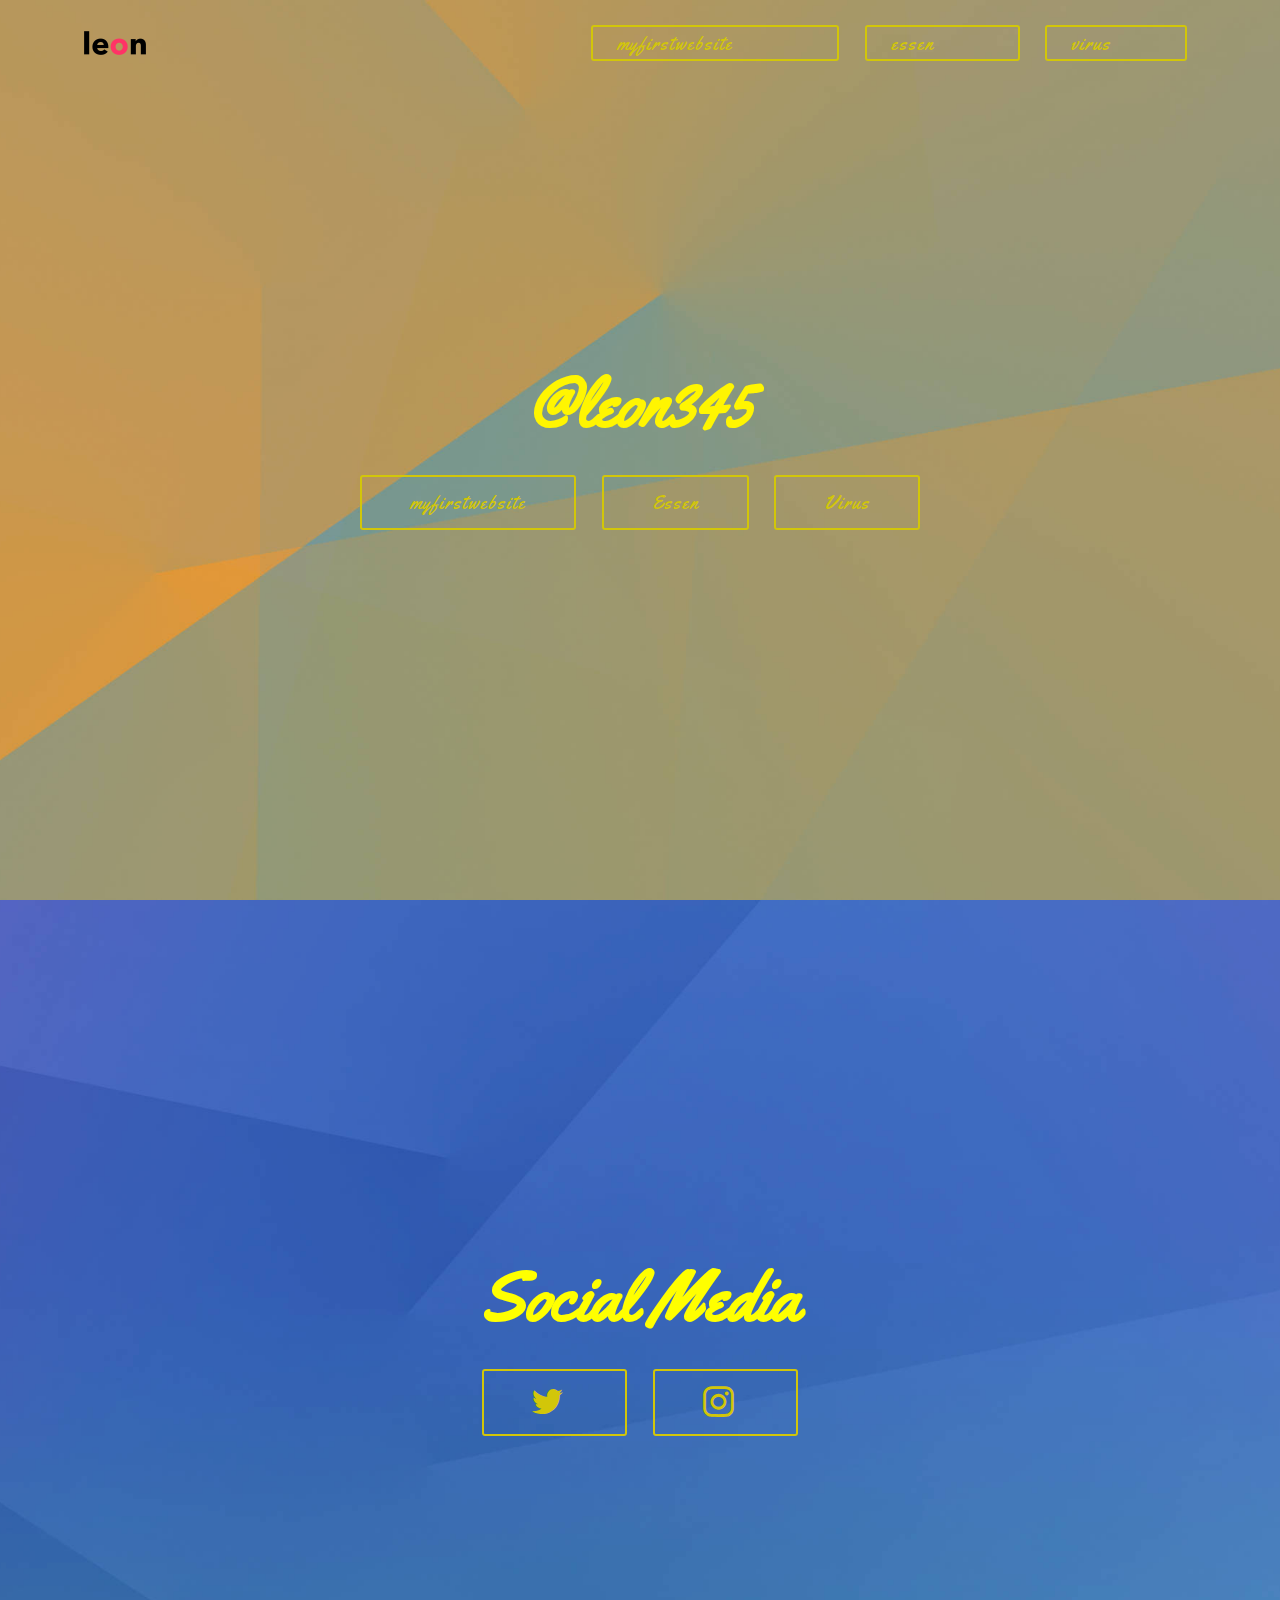
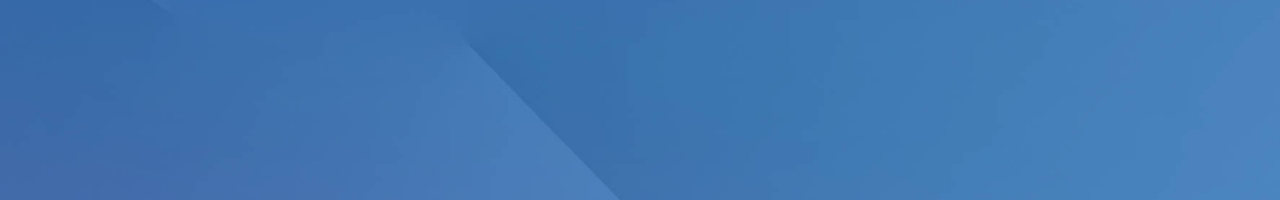
==== commit 23aac8fd: "update" ====
--- a/index.html
+++ b/index.html
@@ -8,13 +8,13 @@
   <meta name="twitter:card" content="summary_large_image"/>
   <meta name="twitter:image:src" content="assets/images/index-meta.jpeg">
   <meta property="og:image" content="assets/images/index-meta.jpeg">
-  <meta name="twitter:title" content="Leon Seeger">
+  <meta name="twitter:title" content="Leon">
   <meta name="viewport" content="width=device-width, initial-scale=1, minimum-scale=1">
   <link rel="shortcut icon" href="assets/images/leon-4-140x140.png" type="image/x-icon">
   <meta name="description" content="Leon Seeger, leon345">
   
   
-  <title>Leon Seeger</title>
+  <title>Leon</title>
   <link rel="stylesheet" href="assets/web/assets/mobirise-icons/mobirise-icons.css">
   <link rel="stylesheet" href="assets/bootstrap/css/bootstrap.min.css">
   <link rel="stylesheet" href="assets/bootstrap/css/bootstrap-grid.min.css">
@@ -54,27 +54,30 @@
         </div>
         <div class="collapse navbar-collapse" id="navbarSupportedContent">
             
-            <div class="navbar-buttons mbr-section-btn"><a class="btn btn-sm btn-danger-outline display-4" href="https://leon345.github.io/myfirstwebsite" target="_blank">myfirstwebsite &nbsp; &nbsp; &nbsp; &nbsp; &nbsp; &nbsp; &nbsp; &nbsp;</a> <a class="btn btn-sm btn-danger-outline display-4" href="https://leon345.github.io/essen/" target="_blank">essen &nbsp; &nbsp; &nbsp; &nbsp; &nbsp; &nbsp;</a> <a class="btn btn-sm btn-danger-outline display-4" href="https://leon345.github.io/virus/" target="_blank">virus &nbsp; &nbsp; &nbsp; &nbsp; &nbsp;</a></div>
+            <div class="navbar-buttons mbr-section-btn"><a class="btn btn-sm btn-success-outline display-4" href="https://leon345.github.io/myfirstwebsite" target="_blank">myfirstwebsite &nbsp; &nbsp; &nbsp; &nbsp; &nbsp; &nbsp; &nbsp; &nbsp;</a> <a class="btn btn-sm btn-success-outline display-4" href="https://leon345.github.io/essen/" target="_blank">essen &nbsp; &nbsp; &nbsp; &nbsp; &nbsp; &nbsp;</a> <a class="btn btn-sm btn-success-outline display-4" href="https://leon345.github.io/virus/" target="_blank">virus &nbsp; &nbsp; &nbsp; &nbsp; &nbsp;</a></div>
         </div>
     </nav>
 </section>
 
-<section class="engine"><a href="https://mobirise.info/g">how to build a site for free</a></section><section class="header10 cid-saAQTZw6A5 mbr-fullscreen" id="header10-2">
+<section class="engine"><a href="https://mobirise.info/l">free web templates</a></section><section class="cid-sgOIqVkjyM mbr-fullscreen" id="header2-7">
 
     
 
     
 
-    <div class="container">
-        <div class="media-container-column mbr-white p-5 align-left col-lg-8 col-md-10 m-auto">
-            <h1 class="mbr-section-title mbr-bold pb-3 mbr-fonts-style display-1"><strong>@leon345</strong></h1>
-            
-            <p class="mbr-text pb-3 mbr-fonts-style display-5"></p>
-            <div class="mbr-section-btn"><a class="btn btn-md btn-warning-outline display-4" href="https://leon345.github.io/myfirstwebsite" target="_blank">myfirstwebsite</a>
-                <a class="btn btn-md btn-warning-outline display-4" href="https://leon345.github.io/essen/" target="_blank">essen</a> <a class="btn btn-md btn-warning-outline display-4" href="https://leon345.github.io/virus/中文.html" target="_blank">virus</a></div>
+    <div class="container align-center">
+        <div class="row justify-content-md-center">
+            <div class="mbr-white col-md-10">
+                <h1 class="mbr-section-title mbr-bold pb-3 mbr-fonts-style display-1">
+                    @leon345
+                </h1>
+                
+                
+                <div class="mbr-section-btn"><a class="btn btn-md btn-success-outline display-4" href="http://leon345.github.io/myfirstwebsite" target="_blank">myfirstwebsite</a>
+                    <a class="btn btn-md btn-success-outline display-4" href="http://leon345.github.io/essen" target="_blank">Essen</a> <a class="btn btn-md btn-success-outline display-4" href="http://leon345.github.io/virus" target="_blank">Virus</a></div>
+            </div>
         </div>
     </div>
-
     
 </section>
 
@@ -90,7 +93,7 @@
                 <h1 class="mbr-section-title mbr-bold pb-3 mbr-fonts-style display-1">Social Media</h1>
                 
                 
-                <div class="mbr-section-btn"><a class="btn btn-md btn-success display-4" href="https://www.remnote.io/a/-kologie/uAWxm9iEpswkxo3cd" target="_blank"><span class="socicon socicon-twitter mbr-iconfont mbr-iconfont-btn"></span></a></div>
+                <div class="mbr-section-btn"><a class="btn btn-md btn-success-outline display-4" href="https://twitter.com/leonderblutende" target="_blank"><span class="socicon socicon-twitter mbr-iconfont mbr-iconfont-btn"></span></a> <a class="btn btn-md btn-success-outline display-4" href="https://www.instagram.com/leon_28378/" target="_blank"><span class="socicon socicon-instagram mbr-iconfont mbr-iconfont-btn"></span></a></div>
             </div>
         </div>
     </div>
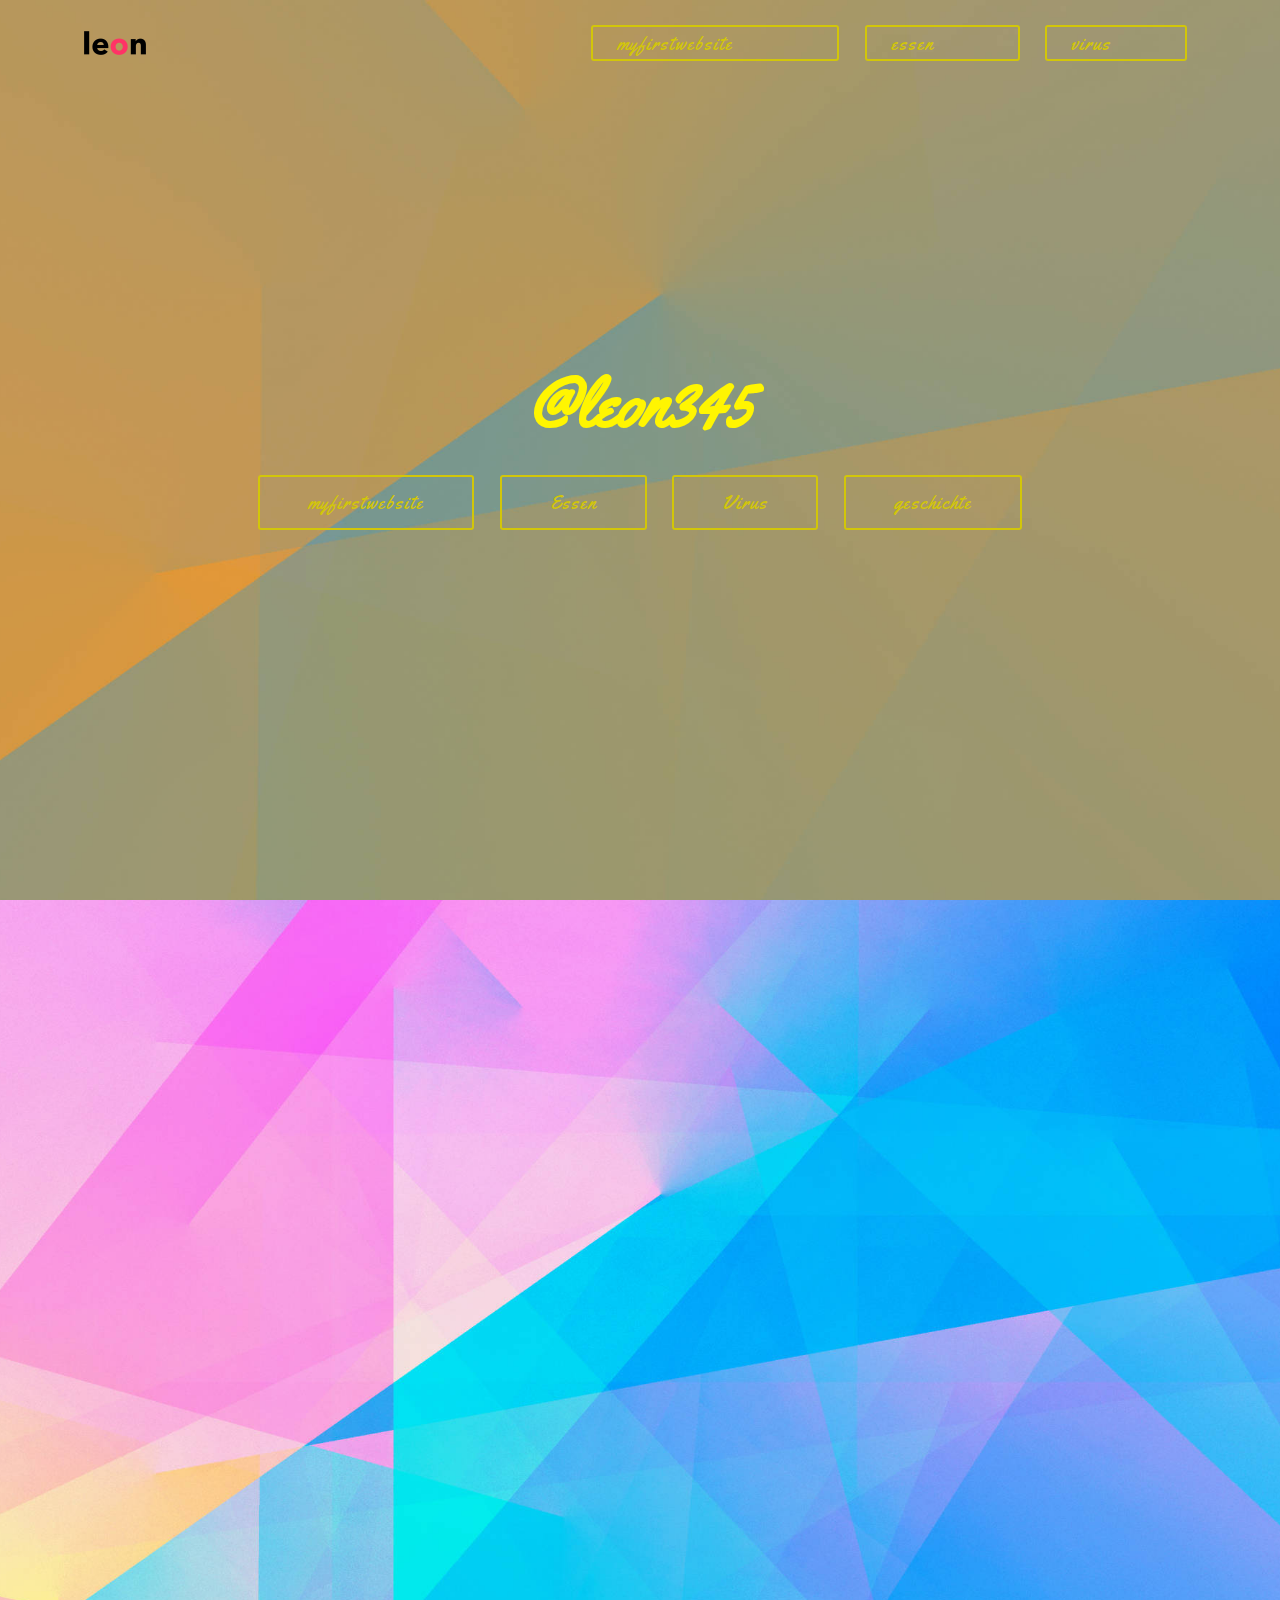
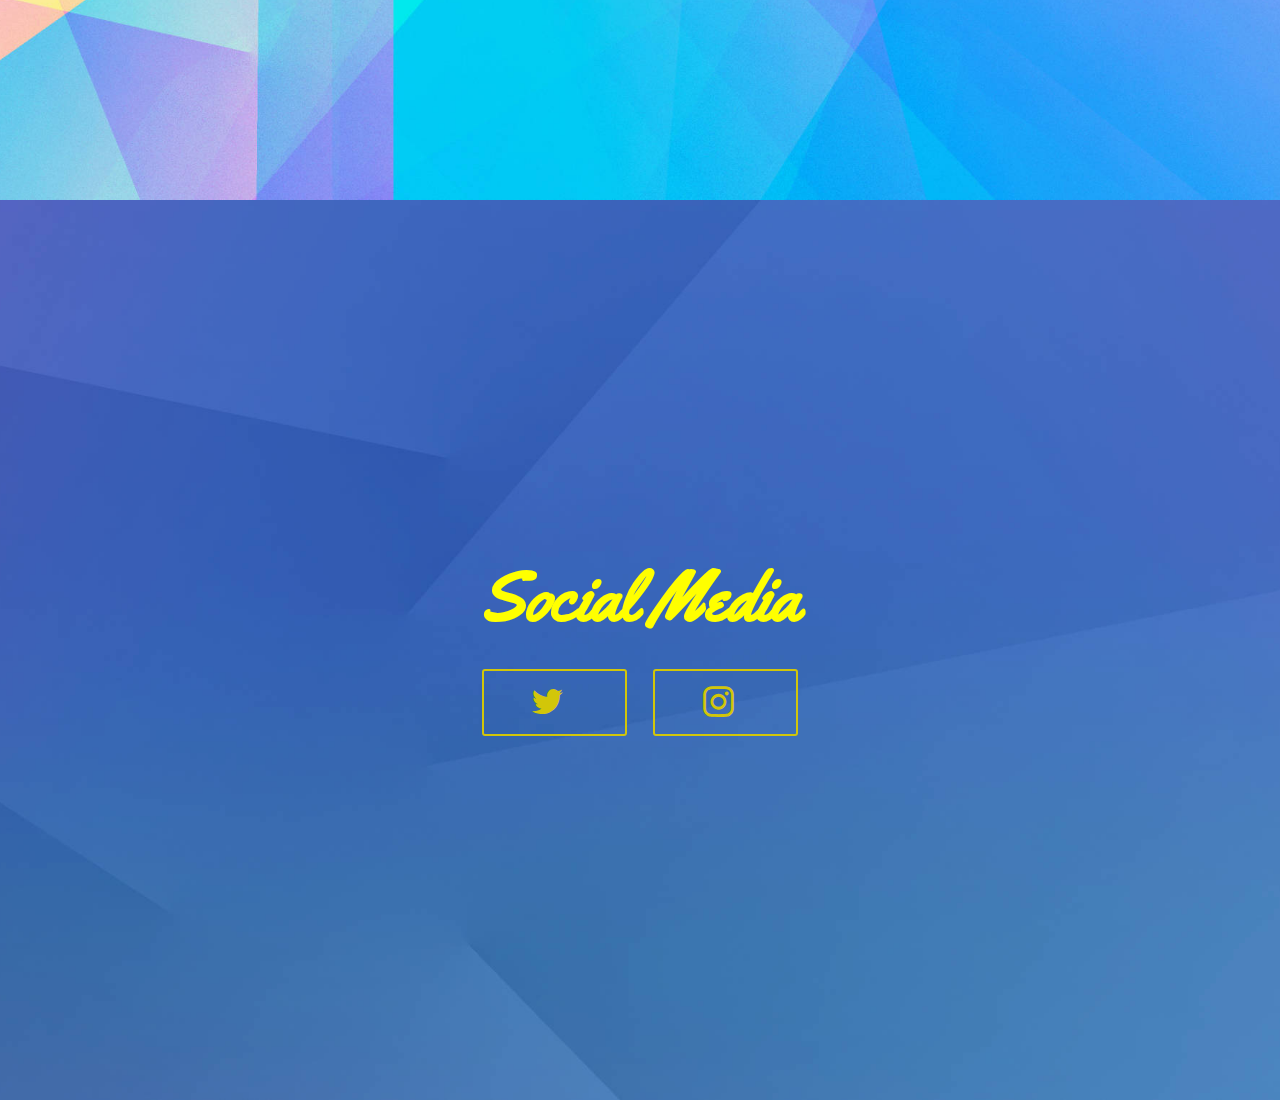
==== commit 941f3813: "update" ====
--- a/index.html
+++ b/index.html
@@ -59,7 +59,7 @@
     </nav>
 </section>
 
-<section class="engine"><a href="https://mobirise.info/l">free web templates</a></section><section class="cid-sgOIqVkjyM mbr-fullscreen" id="header2-7">
+<section class="engine"><a href="https://mobirise.info/j">website templates</a></section><section class="cid-sgOIqVkjyM mbr-fullscreen" id="header2-7">
 
     
 
@@ -74,7 +74,26 @@
                 
                 
                 <div class="mbr-section-btn"><a class="btn btn-md btn-success-outline display-4" href="http://leon345.github.io/myfirstwebsite" target="_blank">myfirstwebsite</a>
-                    <a class="btn btn-md btn-success-outline display-4" href="http://leon345.github.io/essen" target="_blank">Essen</a> <a class="btn btn-md btn-success-outline display-4" href="http://leon345.github.io/virus" target="_blank">Virus</a></div>
+                    <a class="btn btn-md btn-success-outline display-4" href="http://leon345.github.io/essen" target="_blank">Essen</a> <a class="btn btn-md btn-success-outline display-4" href="http://leon345.github.io/virus" target="_blank">Virus</a> <a class="btn btn-md btn-success-outline display-4" href="http://leon345.github.io/geschichte" target="_blank">geschichte</a></div>
+            </div>
+        </div>
+    </div>
+    
+</section>
+
+<section class="cid-sgUysouJBc mbr-fullscreen" id="header2-8">
+
+    
+
+    
+
+    <div class="container align-center">
+        <div class="row justify-content-md-center">
+            <div class="mbr-white col-md-10">
+                
+                
+                
+                
             </div>
         </div>
     </div>
--- a/assets/mobirise/css/mbr-additional.css
+++ b/assets/mobirise/css/mbr-additional.css
@@ -1031,6 +1031,9 @@
 .cid-sgOIqVkjyM H1 {
   color: #fff501;
 }
+.cid-sgUysouJBc {
+  background-image: url("../../../assets/images/oooo-2000x1250.jpg");
+}
 .cid-sc0BdgbBJu {
   background-image: url("../../../assets/images/hintergrund-2000x1250.jpg");
 }
--- a/assets/mobirise/css/mbr-additional.css
+++ b/assets/mobirise/css/mbr-additional.css
@@ -1031,6 +1031,9 @@
 .cid-sgOIqVkjyM H1 {
   color: #fff501;
 }
+.cid-sgUysouJBc {
+  background-image: url("../../../assets/images/oooo-2000x1250.jpg");
+}
 .cid-sc0BdgbBJu {
   background-image: url("../../../assets/images/hintergrund-2000x1250.jpg");
 }
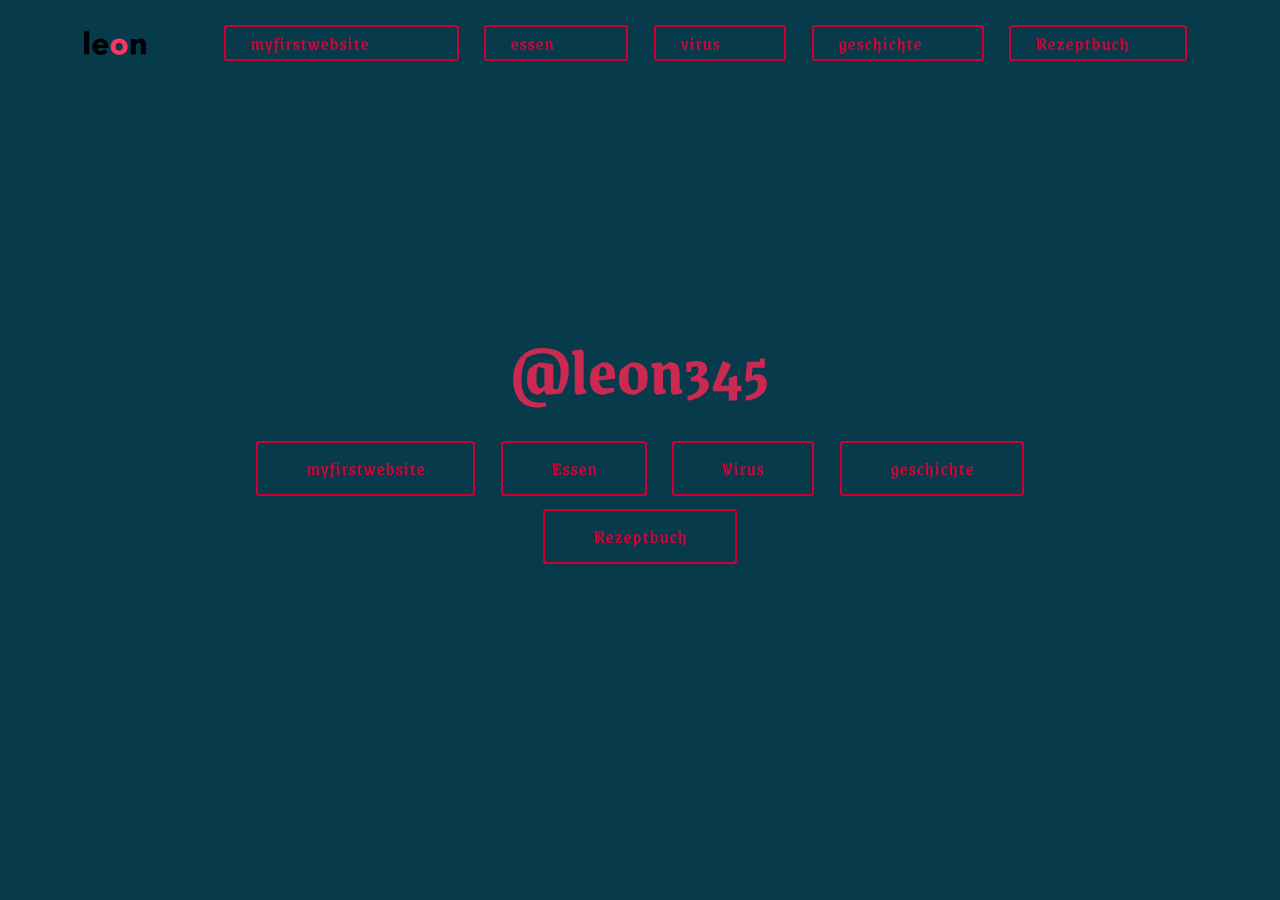
==== commit 5c3dd376: "update" ====
--- a/index.html
+++ b/index.html
@@ -1,10 +1,10 @@
 <!DOCTYPE html>
 <html  >
 <head>
-  <!-- Site made with Mobirise Website Builder v4.12.3, https://mobirise.com -->
+  <!-- Site made with Mobirise Website Builder v4.12.4, https://mobirise.com -->
   <meta charset="UTF-8">
   <meta http-equiv="X-UA-Compatible" content="IE=edge">
-  <meta name="generator" content="Mobirise v4.12.3, mobirise.com">
+  <meta name="generator" content="Mobirise v4.12.4, mobirise.com">
   <meta name="twitter:card" content="summary_large_image"/>
   <meta name="twitter:image:src" content="assets/images/index-meta.jpeg">
   <meta property="og:image" content="assets/images/index-meta.jpeg">
@@ -21,7 +21,6 @@
   <link rel="stylesheet" href="assets/bootstrap/css/bootstrap-reboot.min.css">
   <link rel="stylesheet" href="assets/tether/tether.min.css">
   <link rel="stylesheet" href="assets/dropdown/css/style.css">
-  <link rel="stylesheet" href="assets/socicon/css/styles.css">
   <link rel="stylesheet" href="assets/theme/css/style.css">
   <link rel="preload" as="style" href="assets/mobirise/css/mbr-additional.css"><link rel="stylesheet" href="assets/mobirise/css/mbr-additional.css" type="text/css">
   
@@ -54,12 +53,12 @@
         </div>
         <div class="collapse navbar-collapse" id="navbarSupportedContent">
             
-            <div class="navbar-buttons mbr-section-btn"><a class="btn btn-sm btn-success-outline display-4" href="https://leon345.github.io/myfirstwebsite" target="_blank">myfirstwebsite &nbsp; &nbsp; &nbsp; &nbsp; &nbsp; &nbsp; &nbsp; &nbsp;</a> <a class="btn btn-sm btn-success-outline display-4" href="https://leon345.github.io/essen/" target="_blank">essen &nbsp; &nbsp; &nbsp; &nbsp; &nbsp; &nbsp;</a> <a class="btn btn-sm btn-success-outline display-4" href="https://leon345.github.io/virus/" target="_blank">virus &nbsp; &nbsp; &nbsp; &nbsp; &nbsp;</a></div>
+            <div class="navbar-buttons mbr-section-btn"><a class="btn btn-sm btn-info-outline display-4" href="https://leon345.github.io/myfirstwebsite" target="_blank">myfirstwebsite &nbsp; &nbsp; &nbsp; &nbsp; &nbsp; &nbsp; &nbsp; &nbsp;</a> <a class="btn btn-sm btn-info-outline display-4" href="https://leon345.github.io/essen/" target="_blank">essen &nbsp; &nbsp; &nbsp; &nbsp; &nbsp; &nbsp;</a> <a class="btn btn-sm btn-info-outline display-4" href="https://leon345.github.io/virus/" target="_blank">virus &nbsp; &nbsp; &nbsp; &nbsp; &nbsp;</a> <a class="btn btn-sm btn-info-outline display-4" href="https://leon345.github.io/geschichte" target="_blank">geschichte &nbsp; &nbsp; &nbsp; &nbsp;&nbsp;</a> <a class="btn btn-sm btn-info-outline display-4" href="https://leon345.github.io/rezeptbuch" target="_blank">Rezeptbuch &nbsp; &nbsp; &nbsp; &nbsp;</a></div>
         </div>
     </nav>
 </section>
 
-<section class="engine"><a href="https://mobirise.info/j">website templates</a></section><section class="cid-sgOIqVkjyM mbr-fullscreen" id="header2-7">
+<section class="engine"><a href="https://mobirise.info/t">free amp template</a></section><section class="cid-sgOIqVkjyM mbr-fullscreen" id="header2-7">
 
     
 
@@ -73,46 +72,8 @@
                 </h1>
                 
                 
-                <div class="mbr-section-btn"><a class="btn btn-md btn-success-outline display-4" href="http://leon345.github.io/myfirstwebsite" target="_blank">myfirstwebsite</a>
-                    <a class="btn btn-md btn-success-outline display-4" href="http://leon345.github.io/essen" target="_blank">Essen</a> <a class="btn btn-md btn-success-outline display-4" href="http://leon345.github.io/virus" target="_blank">Virus</a> <a class="btn btn-md btn-success-outline display-4" href="http://leon345.github.io/geschichte" target="_blank">geschichte</a></div>
-            </div>
-        </div>
-    </div>
-    
-</section>
-
-<section class="cid-sgUysouJBc mbr-fullscreen" id="header2-8">
-
-    
-
-    
-
-    <div class="container align-center">
-        <div class="row justify-content-md-center">
-            <div class="mbr-white col-md-10">
-                
-                
-                
-                
-            </div>
-        </div>
-    </div>
-    
-</section>
-
-<section class="cid-sc0BdgbBJu mbr-fullscreen" id="header2-4">
-
-    
-
-    
-
-    <div class="container align-center">
-        <div class="row justify-content-md-center">
-            <div class="mbr-white col-md-10">
-                <h1 class="mbr-section-title mbr-bold pb-3 mbr-fonts-style display-1">Social Media</h1>
-                
-                
-                <div class="mbr-section-btn"><a class="btn btn-md btn-success-outline display-4" href="https://twitter.com/leonderblutende" target="_blank"><span class="socicon socicon-twitter mbr-iconfont mbr-iconfont-btn"></span></a> <a class="btn btn-md btn-success-outline display-4" href="https://www.instagram.com/leon_28378/" target="_blank"><span class="socicon socicon-instagram mbr-iconfont mbr-iconfont-btn"></span></a></div>
+                <div class="mbr-section-btn"><a class="btn btn-md btn-info-outline display-4" href="https://leon345.github.io/myfirstwebsite" target="_blank">myfirstwebsite</a>
+                    <a class="btn btn-md btn-info-outline display-4" href="https://leon345.github.io/essen" target="_blank">Essen</a> <a class="btn btn-md btn-info-outline display-4" href="https://leon345.github.io/virus" target="_blank">Virus</a> <a class="btn btn-md btn-info-outline display-4" href="https://leon345.github.io/geschichte" target="_blank">geschichte</a> <a class="btn btn-md btn-info-outline display-4" href="https://leon345.github.io/rezeptbuch" target="_blank">Rezeptbuch</a></div>
             </div>
         </div>
     </div>
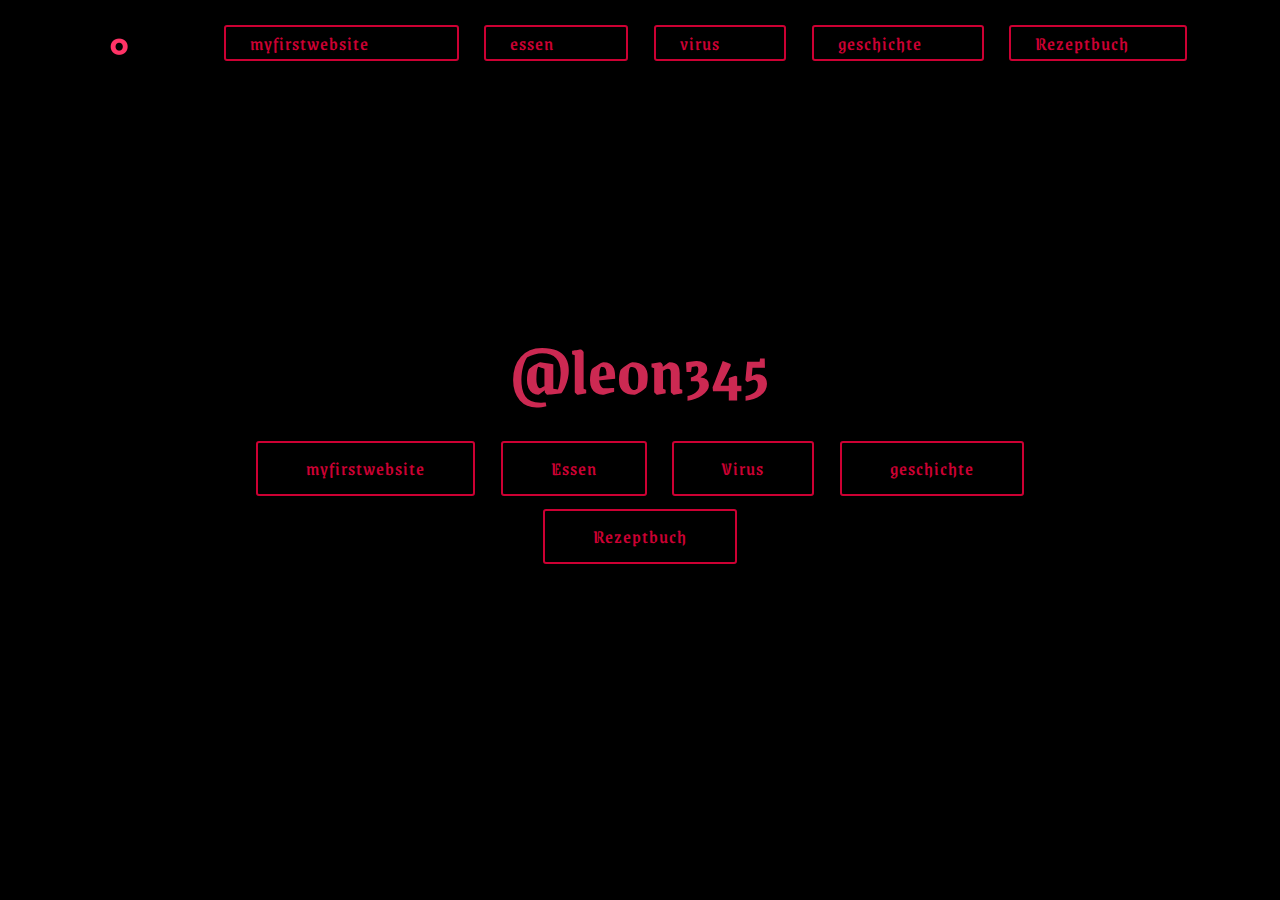
==== commit 91671c2b: "updater" ====
--- a/index.html
+++ b/index.html
@@ -58,7 +58,7 @@
     </nav>
 </section>
 
-<section class="engine"><a href="https://mobirise.info/t">free amp template</a></section><section class="cid-sgOIqVkjyM mbr-fullscreen" id="header2-7">
+<section class="engine"><a href="https://mobirise.info/p">site templates free download</a></section><section class="cid-sgOIqVkjyM mbr-fullscreen" id="header2-7">
 
     
 
--- a/assets/mobirise/css/mbr-additional.css
+++ b/assets/mobirise/css/mbr-additional.css
@@ -95,13 +95,13 @@
   background-color: #000000 !important;
 }
 .bg-success {
-  background-color: #f7ed4a !important;
+  background-color: #000000 !important;
 }
 .bg-info {
   background-color: #ff3366 !important;
 }
 .bg-warning {
-  background-color: #1da1f2 !important;
+  background-color: #ffff00 !important;
 }
 .bg-danger {
   background-color: #ff00a0 !important;
@@ -168,43 +168,43 @@
 }
 .btn-success,
 .btn-success:active {
-  background-color: #f7ed4a !important;
-  border-color: #f7ed4a !important;
-  color: #3f3c03 !important;
+  background-color: #000000 !important;
+  border-color: #000000 !important;
+  color: #ffffff !important;
 }
 .btn-success:hover,
 .btn-success:focus,
 .btn-success.focus,
 .btn-success.active {
-  color: #3f3c03 !important;
-  background-color: #eadd0a !important;
-  border-color: #eadd0a !important;
+  color: #ffffff !important;
+  background-color: #000000 !important;
+  border-color: #000000 !important;
 }
 .btn-success.disabled,
 .btn-success:disabled {
-  color: #3f3c03 !important;
-  background-color: #eadd0a !important;
-  border-color: #eadd0a !important;
+  color: #ffffff !important;
+  background-color: #000000 !important;
+  border-color: #000000 !important;
 }
 .btn-warning,
 .btn-warning:active {
-  background-color: #1da1f2 !important;
-  border-color: #1da1f2 !important;
-  color: #ffffff !important;
+  background-color: #ffff00 !important;
+  border-color: #ffff00 !important;
+  color: #000000 !important;
 }
 .btn-warning:hover,
 .btn-warning:focus,
 .btn-warning.focus,
 .btn-warning.active {
-  color: #ffffff !important;
-  background-color: #0b76b8 !important;
-  border-color: #0b76b8 !important;
+  color: #000000 !important;
+  background-color: #b2b300 !important;
+  border-color: #b2b300 !important;
 }
 .btn-warning.disabled,
 .btn-warning:disabled {
-  color: #ffffff !important;
-  background-color: #0b76b8 !important;
-  border-color: #0b76b8 !important;
+  color: #000000 !important;
+  background-color: #b2b300 !important;
+  border-color: #b2b300 !important;
 }
 .btn-danger,
 .btn-danger:active {
@@ -332,42 +332,42 @@
 .btn-success-outline,
 .btn-success-outline:active {
   background: none;
-  border-color: #d2c609;
-  color: #d2c609;
+  border-color: #000000;
+  color: #000000;
 }
 .btn-success-outline:hover,
 .btn-success-outline:focus,
 .btn-success-outline.focus,
 .btn-success-outline.active {
-  color: #3f3c03;
-  background-color: #f7ed4a;
-  border-color: #f7ed4a;
+  color: #ffffff;
+  background-color: #000000;
+  border-color: #000000;
 }
 .btn-success-outline.disabled,
 .btn-success-outline:disabled {
-  color: #3f3c03 !important;
-  background-color: #f7ed4a !important;
-  border-color: #f7ed4a !important;
+  color: #ffffff !important;
+  background-color: #000000 !important;
+  border-color: #000000 !important;
 }
 .btn-warning-outline,
 .btn-warning-outline:active {
   background: none;
-  border-color: #0967a0;
-  color: #0967a0;
+  border-color: #999900;
+  color: #999900;
 }
 .btn-warning-outline:hover,
 .btn-warning-outline:focus,
 .btn-warning-outline.focus,
 .btn-warning-outline.active {
-  color: #ffffff;
-  background-color: #1da1f2;
-  border-color: #1da1f2;
+  color: #000000;
+  background-color: #ffff00;
+  border-color: #ffff00;
 }
 .btn-warning-outline.disabled,
 .btn-warning-outline:disabled {
-  color: #ffffff !important;
-  background-color: #1da1f2 !important;
-  border-color: #1da1f2 !important;
+  color: #000000 !important;
+  background-color: #ffff00 !important;
+  border-color: #ffff00 !important;
 }
 .btn-danger-outline,
 .btn-danger-outline:active {
@@ -430,13 +430,13 @@
   color: #ff3366 !important;
 }
 .text-success {
-  color: #f7ed4a !important;
+  color: #000000 !important;
 }
 .text-info {
   color: #ff3366 !important;
 }
 .text-warning {
-  color: #1da1f2 !important;
+  color: #ffff00 !important;
 }
 .text-danger {
   color: #ff00a0 !important;
@@ -457,7 +457,7 @@
 }
 a.text-success:hover,
 a.text-success:focus {
-  color: #d2c609 !important;
+  color: #000000 !important;
 }
 a.text-info:hover,
 a.text-info:focus {
@@ -465,7 +465,7 @@
 }
 a.text-warning:hover,
 a.text-warning:focus {
-  color: #0967a0 !important;
+  color: #999900 !important;
 }
 a.text-danger:hover,
 a.text-danger:focus {
@@ -486,7 +486,7 @@
   background-color: #ff3366;
 }
 .alert-warning {
-  background-color: #1da1f2;
+  background-color: #ffff00;
 }
 .alert-danger {
   background-color: #ff00a0;
@@ -513,7 +513,7 @@
 }
 .mbr-plan-header.bg-success .mbr-plan-subtitle,
 .mbr-plan-header.bg-success .mbr-plan-price-desc {
-  color: #ffffff;
+  color: #b3b3b3;
 }
 .mbr-plan-header.bg-info .mbr-plan-subtitle,
 .mbr-plan-header.bg-info .mbr-plan-price-desc {
@@ -521,7 +521,7 @@
 }
 .mbr-plan-header.bg-warning .mbr-plan-subtitle,
 .mbr-plan-header.bg-warning .mbr-plan-price-desc {
-  color: #def1fd;
+  color: #ffffcc;
 }
 .mbr-plan-header.bg-danger .mbr-plan-subtitle,
 .mbr-plan-header.bg-danger .mbr-plan-price-desc {
@@ -627,12 +627,12 @@
 }
 .cid-saAPj6ugHZ .navbar {
   padding: .5rem 0;
-  background: #ffff00;
+  background: #ff00a0;
   transition: none;
   min-height: 77px;
 }
 .cid-saAPj6ugHZ .navbar-dropdown.bg-color.transparent.opened {
-  background: #ffff00;
+  background: #ff00a0;
 }
 .cid-saAPj6ugHZ a {
   font-style: normal;
@@ -723,7 +723,7 @@
   padding-bottom: 0;
 }
 .cid-saAPj6ugHZ .dropdown .dropdown-menu {
-  background: #ffff00;
+  background: #ff00a0;
   visibility: hidden;
   display: block;
   position: absolute;
@@ -795,7 +795,7 @@
   width: 30px;
   height: 2px;
   border-right: 5px;
-  background-color: #fff501;
+  background-color: #ff00a0;
 }
 .cid-saAPj6ugHZ button.navbar-toggler .hamburger span:nth-child(1) {
   top: 0;
@@ -1026,7 +1026,7 @@
   color: #ff3366 !important;
 }
 .cid-sgOIqVkjyM {
-  background-color: #073b4c;
+  background-color: #000000;
 }
 .cid-sgOIqVkjyM H1 {
   color: #cc2952;
--- a/assets/mobirise/css/mbr-additional.css
+++ b/assets/mobirise/css/mbr-additional.css
@@ -95,13 +95,13 @@
   background-color: #000000 !important;
 }
 .bg-success {
-  background-color: #f7ed4a !important;
+  background-color: #000000 !important;
 }
 .bg-info {
   background-color: #ff3366 !important;
 }
 .bg-warning {
-  background-color: #1da1f2 !important;
+  background-color: #ffff00 !important;
 }
 .bg-danger {
   background-color: #ff00a0 !important;
@@ -168,43 +168,43 @@
 }
 .btn-success,
 .btn-success:active {
-  background-color: #f7ed4a !important;
-  border-color: #f7ed4a !important;
-  color: #3f3c03 !important;
+  background-color: #000000 !important;
+  border-color: #000000 !important;
+  color: #ffffff !important;
 }
 .btn-success:hover,
 .btn-success:focus,
 .btn-success.focus,
 .btn-success.active {
-  color: #3f3c03 !important;
-  background-color: #eadd0a !important;
-  border-color: #eadd0a !important;
+  color: #ffffff !important;
+  background-color: #000000 !important;
+  border-color: #000000 !important;
 }
 .btn-success.disabled,
 .btn-success:disabled {
-  color: #3f3c03 !important;
-  background-color: #eadd0a !important;
-  border-color: #eadd0a !important;
+  color: #ffffff !important;
+  background-color: #000000 !important;
+  border-color: #000000 !important;
 }
 .btn-warning,
 .btn-warning:active {
-  background-color: #1da1f2 !important;
-  border-color: #1da1f2 !important;
-  color: #ffffff !important;
+  background-color: #ffff00 !important;
+  border-color: #ffff00 !important;
+  color: #000000 !important;
 }
 .btn-warning:hover,
 .btn-warning:focus,
 .btn-warning.focus,
 .btn-warning.active {
-  color: #ffffff !important;
-  background-color: #0b76b8 !important;
-  border-color: #0b76b8 !important;
+  color: #000000 !important;
+  background-color: #b2b300 !important;
+  border-color: #b2b300 !important;
 }
 .btn-warning.disabled,
 .btn-warning:disabled {
-  color: #ffffff !important;
-  background-color: #0b76b8 !important;
-  border-color: #0b76b8 !important;
+  color: #000000 !important;
+  background-color: #b2b300 !important;
+  border-color: #b2b300 !important;
 }
 .btn-danger,
 .btn-danger:active {
@@ -332,42 +332,42 @@
 .btn-success-outline,
 .btn-success-outline:active {
   background: none;
-  border-color: #d2c609;
-  color: #d2c609;
+  border-color: #000000;
+  color: #000000;
 }
 .btn-success-outline:hover,
 .btn-success-outline:focus,
 .btn-success-outline.focus,
 .btn-success-outline.active {
-  color: #3f3c03;
-  background-color: #f7ed4a;
-  border-color: #f7ed4a;
+  color: #ffffff;
+  background-color: #000000;
+  border-color: #000000;
 }
 .btn-success-outline.disabled,
 .btn-success-outline:disabled {
-  color: #3f3c03 !important;
-  background-color: #f7ed4a !important;
-  border-color: #f7ed4a !important;
+  color: #ffffff !important;
+  background-color: #000000 !important;
+  border-color: #000000 !important;
 }
 .btn-warning-outline,
 .btn-warning-outline:active {
   background: none;
-  border-color: #0967a0;
-  color: #0967a0;
+  border-color: #999900;
+  color: #999900;
 }
 .btn-warning-outline:hover,
 .btn-warning-outline:focus,
 .btn-warning-outline.focus,
 .btn-warning-outline.active {
-  color: #ffffff;
-  background-color: #1da1f2;
-  border-color: #1da1f2;
+  color: #000000;
+  background-color: #ffff00;
+  border-color: #ffff00;
 }
 .btn-warning-outline.disabled,
 .btn-warning-outline:disabled {
-  color: #ffffff !important;
-  background-color: #1da1f2 !important;
-  border-color: #1da1f2 !important;
+  color: #000000 !important;
+  background-color: #ffff00 !important;
+  border-color: #ffff00 !important;
 }
 .btn-danger-outline,
 .btn-danger-outline:active {
@@ -430,13 +430,13 @@
   color: #ff3366 !important;
 }
 .text-success {
-  color: #f7ed4a !important;
+  color: #000000 !important;
 }
 .text-info {
   color: #ff3366 !important;
 }
 .text-warning {
-  color: #1da1f2 !important;
+  color: #ffff00 !important;
 }
 .text-danger {
   color: #ff00a0 !important;
@@ -457,7 +457,7 @@
 }
 a.text-success:hover,
 a.text-success:focus {
-  color: #d2c609 !important;
+  color: #000000 !important;
 }
 a.text-info:hover,
 a.text-info:focus {
@@ -465,7 +465,7 @@
 }
 a.text-warning:hover,
 a.text-warning:focus {
-  color: #0967a0 !important;
+  color: #999900 !important;
 }
 a.text-danger:hover,
 a.text-danger:focus {
@@ -486,7 +486,7 @@
   background-color: #ff3366;
 }
 .alert-warning {
-  background-color: #1da1f2;
+  background-color: #ffff00;
 }
 .alert-danger {
   background-color: #ff00a0;
@@ -513,7 +513,7 @@
 }
 .mbr-plan-header.bg-success .mbr-plan-subtitle,
 .mbr-plan-header.bg-success .mbr-plan-price-desc {
-  color: #ffffff;
+  color: #b3b3b3;
 }
 .mbr-plan-header.bg-info .mbr-plan-subtitle,
 .mbr-plan-header.bg-info .mbr-plan-price-desc {
@@ -521,7 +521,7 @@
 }
 .mbr-plan-header.bg-warning .mbr-plan-subtitle,
 .mbr-plan-header.bg-warning .mbr-plan-price-desc {
-  color: #def1fd;
+  color: #ffffcc;
 }
 .mbr-plan-header.bg-danger .mbr-plan-subtitle,
 .mbr-plan-header.bg-danger .mbr-plan-price-desc {
@@ -627,12 +627,12 @@
 }
 .cid-saAPj6ugHZ .navbar {
   padding: .5rem 0;
-  background: #ffff00;
+  background: #ff00a0;
   transition: none;
   min-height: 77px;
 }
 .cid-saAPj6ugHZ .navbar-dropdown.bg-color.transparent.opened {
-  background: #ffff00;
+  background: #ff00a0;
 }
 .cid-saAPj6ugHZ a {
   font-style: normal;
@@ -723,7 +723,7 @@
   padding-bottom: 0;
 }
 .cid-saAPj6ugHZ .dropdown .dropdown-menu {
-  background: #ffff00;
+  background: #ff00a0;
   visibility: hidden;
   display: block;
   position: absolute;
@@ -795,7 +795,7 @@
   width: 30px;
   height: 2px;
   border-right: 5px;
-  background-color: #fff501;
+  background-color: #ff00a0;
 }
 .cid-saAPj6ugHZ button.navbar-toggler .hamburger span:nth-child(1) {
   top: 0;
@@ -1026,7 +1026,7 @@
   color: #ff3366 !important;
 }
 .cid-sgOIqVkjyM {
-  background-color: #073b4c;
+  background-color: #000000;
 }
 .cid-sgOIqVkjyM H1 {
   color: #cc2952;
